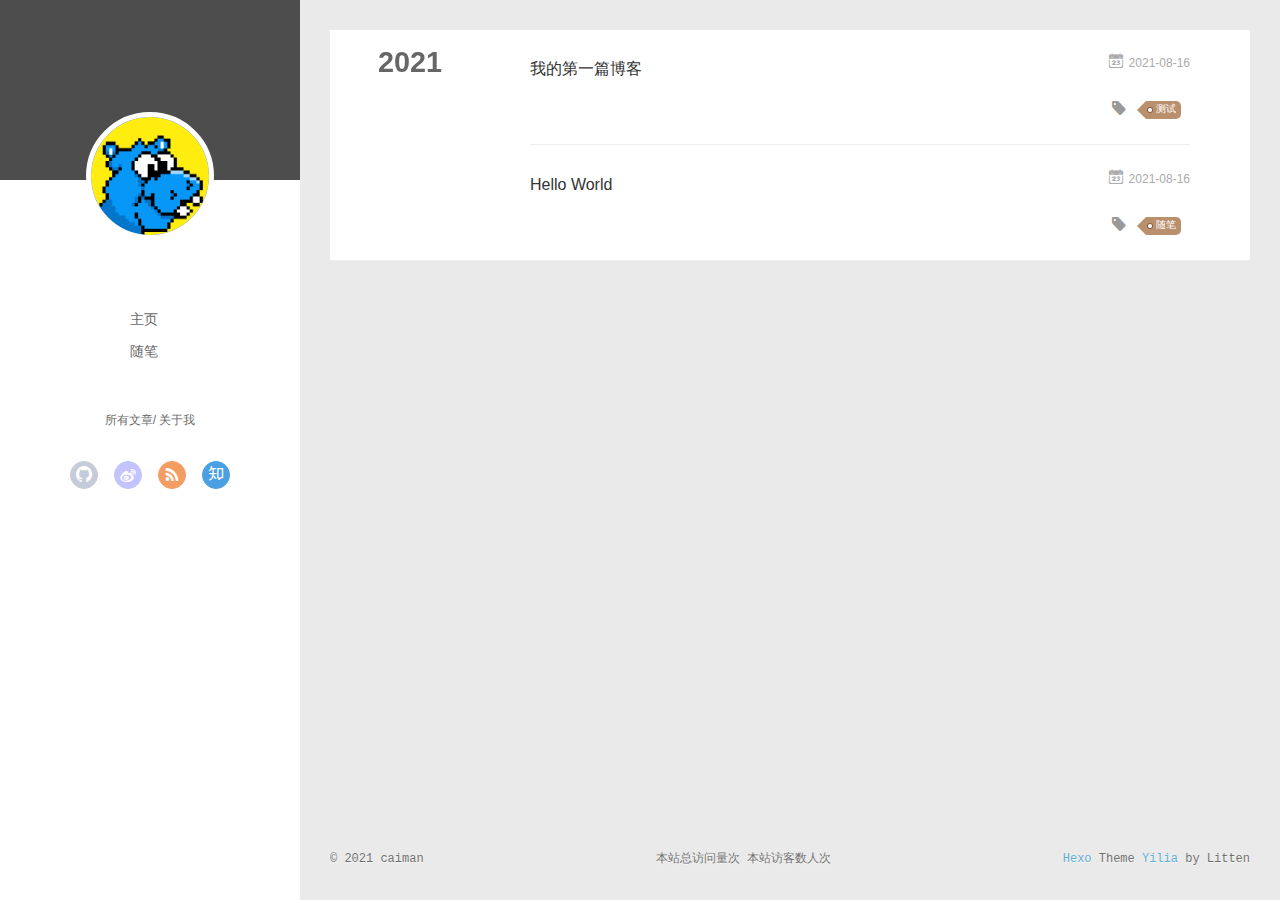
==== archives/index.html @ eb5fa80f "Site updated: 2021-08-16 20:22:32" ====
<!DOCTYPE html>
<html>
<head>
  <meta charset="utf-8">
  
  <meta name="renderer" content="webkit">
  <meta http-equiv="X-UA-Compatible" content="IE=edge" >
  <link rel="dns-prefetch" href="https://caiman999.github.io">
  <title>Archives | caiman&#39;blog</title>
  <meta name="viewport" content="width=device-width, initial-scale=1, maximum-scale=1">
  <meta property="og:type" content="website">
<meta property="og:title" content="caiman&#39;blog">
<meta property="og:url" content="https://caiman999.github.io/archives/index.html">
<meta property="og:site_name" content="caiman&#39;blog">
<meta property="og:locale" content="en_US">
<meta property="article:author" content="caiman">
<meta name="twitter:card" content="summary">
  
    <link rel="alternative" href="/atom.xml" title="caiman&#39;blog" type="application/atom+xml">
  
  
    <link rel="icon" href="/assets/img/touxiang.jpg">
  
  <link rel="stylesheet" type="text/css" href="/./main.0cf68a.css">
  <style type="text/css">
  
    #container.show {
      background: linear-gradient(200deg,#a0cfe4,#e8c37e);
    }
  </style>
  

  

<meta name="generator" content="Hexo 5.4.0"></head>

<body>
  <div id="container" q-class="show:isCtnShow">
    <canvas id="anm-canvas" class="anm-canvas"></canvas>
    <div class="left-col" q-class="show:isShow">
      
<div class="overlay" style="background: #4d4d4d"></div>
<div class="intrude-less">
	<header id="header" class="inner">
		<a href="/" class="profilepic">
			<img src="/assets/img/touxiang.jpg" class="js-avatar">
		</a>
		<hgroup>
		  <h1 class="header-author"><a href="/"></a></h1>
		</hgroup>
		

		<nav class="header-menu">
			<ul>
			
				<li><a href="/">主页</a></li>
	        
				<li><a href="/tags/%E9%9A%8F%E7%AC%94/">随笔</a></li>
	        
			</ul>
		</nav>
		<nav class="header-smart-menu">
    		
    			
    			<a q-on="click: openSlider(e, 'innerArchive')" href="javascript:void(0)">所有文章</a>
    			
            
    			
            
    			
    			<a q-on="click: openSlider(e, 'aboutme')" href="javascript:void(0)">关于我</a>
    			
            
		</nav>
		<nav class="header-nav">
			<div class="social">
				
					<a class="github" target="_blank" href="#" title="github"><i class="icon-github"></i></a>
		        
					<a class="weibo" target="_blank" href="#" title="weibo"><i class="icon-weibo"></i></a>
		        
					<a class="rss" target="_blank" href="#" title="rss"><i class="icon-rss"></i></a>
		        
					<a class="zhihu" target="_blank" href="#" title="zhihu"><i class="icon-zhihu"></i></a>
		        
			</div>
		</nav>
	</header>		
</div>

    </div>
    <div class="mid-col" q-class="show:isShow,hide:isShow|isFalse">
      
<nav id="mobile-nav">
  	<div class="overlay js-overlay" style="background: #4d4d4d"></div>
	<div class="btnctn js-mobile-btnctn">
  		<div class="slider-trigger list" q-on="click: openSlider(e)"><i class="icon icon-sort"></i></div>
	</div>
	<div class="intrude-less">
		<header id="header" class="inner">
			<div class="profilepic">
				<img src="/assets/img/touxiang.jpg" class="js-avatar">
			</div>
			<hgroup>
			  <h1 class="header-author js-header-author"></h1>
			</hgroup>
			
			
			
				
			
				
			
			
			
			<nav class="header-nav">
				<div class="social">
					
						<a class="github" target="_blank" href="#" title="github"><i class="icon-github"></i></a>
			        
						<a class="weibo" target="_blank" href="#" title="weibo"><i class="icon-weibo"></i></a>
			        
						<a class="rss" target="_blank" href="#" title="rss"><i class="icon-rss"></i></a>
			        
						<a class="zhihu" target="_blank" href="#" title="zhihu"><i class="icon-zhihu"></i></a>
			        
				</div>
			</nav>

			<nav class="header-menu js-header-menu">
				<ul style="width: 50%">
				
				
					<li style="width: 50%"><a href="/">主页</a></li>
		        
					<li style="width: 50%"><a href="/tags/%E9%9A%8F%E7%AC%94/">随笔</a></li>
		        
				</ul>
			</nav>
		</header>				
	</div>
	<div class="mobile-mask" style="display:none" q-show="isShow"></div>
</nav>

      <div id="wrapper" class="body-wrap">
        <div class="menu-l">
          <div class="canvas-wrap">
            <canvas data-colors="#eaeaea" data-sectionHeight="100" data-contentId="js-content" id="myCanvas1" class="anm-canvas"></canvas>
          </div>
          <div id="js-content" class="content-ll">
            
  
  
    
    
      
      
      <section class="archives-wrap">
        <div class="archive-year-wrap">
          <a href="/archives/2021" class="archive-year">2021</a>
        </div>
        <div class="archives">
    
    <article class="archive-article archive-type-post">
  <div class="archive-article-inner">
    <header class="archive-article-header">
      	<div class="article-meta">
	      	<a href="/2021/08/16/%E6%88%91%E7%9A%84%E7%AC%AC%E4%B8%80%E7%AF%87%E5%8D%9A%E5%AE%A2/" class="archive-article-date">
  	<time datetime="2021-08-16T10:37:25.000Z" itemprop="datePublished"><i class="icon-calendar icon"></i>2021-08-16</time>
</a>
        </div>
    	 
  
    <h1 itemprop="name">
      <a class="archive-article-title" href="/2021/08/16/%E6%88%91%E7%9A%84%E7%AC%AC%E4%B8%80%E7%AF%87%E5%8D%9A%E5%AE%A2/">我的第一篇博客</a>
    </h1>
  

        <div class="article-info info-on-right">
          
	<div class="article-tag tagcloud">
		<i class="icon-price-tags icon"></i>
		<ul class="article-tag-list">
			 
        		<li class="article-tag-list-item">
        			<a href="javascript:void(0)" class="js-tag article-tag-list-link color3">测试</a>
        		</li>
      		
		</ul>
	</div>

          

        </div>
        <div class="clearfix"></div>
    </header>
  </div>
</article>
  
    
    
    <article class="archive-article archive-type-post">
  <div class="archive-article-inner">
    <header class="archive-article-header">
      	<div class="article-meta">
	      	<a href="/2021/08/16/hello-world/" class="archive-article-date">
  	<time datetime="2021-08-16T01:48:40.157Z" itemprop="datePublished"><i class="icon-calendar icon"></i>2021-08-16</time>
</a>
        </div>
    	 
  
    <h1 itemprop="name">
      <a class="archive-article-title" href="/2021/08/16/hello-world/">Hello World</a>
    </h1>
  

        <div class="article-info info-on-right">
          
	<div class="article-tag tagcloud">
		<i class="icon-price-tags icon"></i>
		<ul class="article-tag-list">
			 
        		<li class="article-tag-list-item">
        			<a href="javascript:void(0)" class="js-tag article-tag-list-link color3">随笔</a>
        		</li>
      		
		</ul>
	</div>

          

        </div>
        <div class="clearfix"></div>
    </header>
  </div>
</article>
  
  
    </div></section>
  

    


          </div>
        </div>
      </div>
      <footer id="footer">
  <div class="outer">
    <div id="footer-info">
    	<div class="footer-left">

			&copy; 2021 caiman
    	</div>
      	<div class="footer-right">
      		<a href="http://hexo.io/" target="_blank">Hexo</a>  Theme <a href="https://github.com/litten/hexo-theme-yilia" target="_blank">Yilia</a> by Litten
      	</div>
    </div>

<span id="busuanzi_container_site_pv">    本站总访问量<span id="busuanzi_value_site_pv"></span>次</span>

<span id="busuanzi_container_site_uv">  本站访客数<span id="busuanzi_value_site_uv"></span>人次</span>
  </div>
  
</footer>
    </div>
    <script>
	var yiliaConfig = {
		mathjax: false,
		isHome: false,
		isPost: false,
		isArchive: true,
		isTag: false,
		isCategory: false,
		open_in_new: false,
		toc_hide_index: true,
		root: "/",
		innerArchive: true,
		showTags: false
	}
</script>

<script>!function(t){function n(e){if(r[e])return r[e].exports;var i=r[e]={exports:{},id:e,loaded:!1};return t[e].call(i.exports,i,i.exports,n),i.loaded=!0,i.exports}var r={};n.m=t,n.c=r,n.p="./",n(0)}([function(t,n,r){r(195),t.exports=r(191)},function(t,n,r){var e=r(3),i=r(52),o=r(27),u=r(28),c=r(53),f="prototype",a=function(t,n,r){var s,l,h,v,p=t&a.F,d=t&a.G,y=t&a.S,g=t&a.P,b=t&a.B,m=d?e:y?e[n]||(e[n]={}):(e[n]||{})[f],x=d?i:i[n]||(i[n]={}),w=x[f]||(x[f]={});d&&(r=n);for(s in r)l=!p&&m&&void 0!==m[s],h=(l?m:r)[s],v=b&&l?c(h,e):g&&"function"==typeof h?c(Function.call,h):h,m&&u(m,s,h,t&a.U),x[s]!=h&&o(x,s,v),g&&w[s]!=h&&(w[s]=h)};e.core=i,a.F=1,a.G=2,a.S=4,a.P=8,a.B=16,a.W=32,a.U=64,a.R=128,t.exports=a},function(t,n,r){var e=r(6);t.exports=function(t){if(!e(t))throw TypeError(t+" is not an object!");return t}},function(t,n){var r=t.exports="undefined"!=typeof window&&window.Math==Math?window:"undefined"!=typeof self&&self.Math==Math?self:Function("return this")();"number"==typeof __g&&(__g=r)},function(t,n){t.exports=function(t){try{return!!t()}catch(t){return!0}}},function(t,n){var r=t.exports="undefined"!=typeof window&&window.Math==Math?window:"undefined"!=typeof self&&self.Math==Math?self:Function("return this")();"number"==typeof __g&&(__g=r)},function(t,n){t.exports=function(t){return"object"==typeof t?null!==t:"function"==typeof t}},function(t,n,r){var e=r(126)("wks"),i=r(76),o=r(3).Symbol,u="function"==typeof o;(t.exports=function(t){return e[t]||(e[t]=u&&o[t]||(u?o:i)("Symbol."+t))}).store=e},function(t,n){var r={}.hasOwnProperty;t.exports=function(t,n){return r.call(t,n)}},function(t,n,r){var e=r(94),i=r(33);t.exports=function(t){return e(i(t))}},function(t,n,r){t.exports=!r(4)(function(){return 7!=Object.defineProperty({},"a",{get:function(){return 7}}).a})},function(t,n,r){var e=r(2),i=r(167),o=r(50),u=Object.defineProperty;n.f=r(10)?Object.defineProperty:function(t,n,r){if(e(t),n=o(n,!0),e(r),i)try{return u(t,n,r)}catch(t){}if("get"in r||"set"in r)throw TypeError("Accessors not supported!");return"value"in r&&(t[n]=r.value),t}},function(t,n,r){t.exports=!r(18)(function(){return 7!=Object.defineProperty({},"a",{get:function(){return 7}}).a})},function(t,n,r){var e=r(14),i=r(22);t.exports=r(12)?function(t,n,r){return e.f(t,n,i(1,r))}:function(t,n,r){return t[n]=r,t}},function(t,n,r){var e=r(20),i=r(58),o=r(42),u=Object.defineProperty;n.f=r(12)?Object.defineProperty:function(t,n,r){if(e(t),n=o(n,!0),e(r),i)try{return u(t,n,r)}catch(t){}if("get"in r||"set"in r)throw TypeError("Accessors not supported!");return"value"in r&&(t[n]=r.value),t}},function(t,n,r){var e=r(40)("wks"),i=r(23),o=r(5).Symbol,u="function"==typeof o;(t.exports=function(t){return e[t]||(e[t]=u&&o[t]||(u?o:i)("Symbol."+t))}).store=e},function(t,n,r){var e=r(67),i=Math.min;t.exports=function(t){return t>0?i(e(t),9007199254740991):0}},function(t,n,r){var e=r(46);t.exports=function(t){return Object(e(t))}},function(t,n){t.exports=function(t){try{return!!t()}catch(t){return!0}}},function(t,n,r){var e=r(63),i=r(34);t.exports=Object.keys||function(t){return e(t,i)}},function(t,n,r){var e=r(21);t.exports=function(t){if(!e(t))throw TypeError(t+" is not an object!");return t}},function(t,n){t.exports=function(t){return"object"==typeof t?null!==t:"function"==typeof t}},function(t,n){t.exports=function(t,n){return{enumerable:!(1&t),configurable:!(2&t),writable:!(4&t),value:n}}},function(t,n){var r=0,e=Math.random();t.exports=function(t){return"Symbol(".concat(void 0===t?"":t,")_",(++r+e).toString(36))}},function(t,n){var r={}.hasOwnProperty;t.exports=function(t,n){return r.call(t,n)}},function(t,n){var r=t.exports={version:"2.4.0"};"number"==typeof __e&&(__e=r)},function(t,n){t.exports=function(t){if("function"!=typeof t)throw TypeError(t+" is not a function!");return t}},function(t,n,r){var e=r(11),i=r(66);t.exports=r(10)?function(t,n,r){return e.f(t,n,i(1,r))}:function(t,n,r){return t[n]=r,t}},function(t,n,r){var e=r(3),i=r(27),o=r(24),u=r(76)("src"),c="toString",f=Function[c],a=(""+f).split(c);r(52).inspectSource=function(t){return f.call(t)},(t.exports=function(t,n,r,c){var f="function"==typeof r;f&&(o(r,"name")||i(r,"name",n)),t[n]!==r&&(f&&(o(r,u)||i(r,u,t[n]?""+t[n]:a.join(String(n)))),t===e?t[n]=r:c?t[n]?t[n]=r:i(t,n,r):(delete t[n],i(t,n,r)))})(Function.prototype,c,function(){return"function"==typeof this&&this[u]||f.call(this)})},function(t,n,r){var e=r(1),i=r(4),o=r(46),u=function(t,n,r,e){var i=String(o(t)),u="<"+n;return""!==r&&(u+=" "+r+'="'+String(e).replace(/"/g,"&quot;")+'"'),u+">"+i+"</"+n+">"};t.exports=function(t,n){var r={};r[t]=n(u),e(e.P+e.F*i(function(){var n=""[t]('"');return n!==n.toLowerCase()||n.split('"').length>3}),"String",r)}},function(t,n,r){var e=r(115),i=r(46);t.exports=function(t){return e(i(t))}},function(t,n,r){var e=r(116),i=r(66),o=r(30),u=r(50),c=r(24),f=r(167),a=Object.getOwnPropertyDescriptor;n.f=r(10)?a:function(t,n){if(t=o(t),n=u(n,!0),f)try{return a(t,n)}catch(t){}if(c(t,n))return i(!e.f.call(t,n),t[n])}},function(t,n,r){var e=r(24),i=r(17),o=r(145)("IE_PROTO"),u=Object.prototype;t.exports=Object.getPrototypeOf||function(t){return t=i(t),e(t,o)?t[o]:"function"==typeof t.constructor&&t instanceof t.constructor?t.constructor.prototype:t instanceof Object?u:null}},function(t,n){t.exports=function(t){if(void 0==t)throw TypeError("Can't call method on  "+t);return t}},function(t,n){t.exports="constructor,hasOwnProperty,isPrototypeOf,propertyIsEnumerable,toLocaleString,toString,valueOf".split(",")},function(t,n){t.exports={}},function(t,n){t.exports=!0},function(t,n){n.f={}.propertyIsEnumerable},function(t,n,r){var e=r(14).f,i=r(8),o=r(15)("toStringTag");t.exports=function(t,n,r){t&&!i(t=r?t:t.prototype,o)&&e(t,o,{configurable:!0,value:n})}},function(t,n,r){var e=r(40)("keys"),i=r(23);t.exports=function(t){return e[t]||(e[t]=i(t))}},function(t,n,r){var e=r(5),i="__core-js_shared__",o=e[i]||(e[i]={});t.exports=function(t){return o[t]||(o[t]={})}},function(t,n){var r=Math.ceil,e=Math.floor;t.exports=function(t){return isNaN(t=+t)?0:(t>0?e:r)(t)}},function(t,n,r){var e=r(21);t.exports=function(t,n){if(!e(t))return t;var r,i;if(n&&"function"==typeof(r=t.toString)&&!e(i=r.call(t)))return i;if("function"==typeof(r=t.valueOf)&&!e(i=r.call(t)))return i;if(!n&&"function"==typeof(r=t.toString)&&!e(i=r.call(t)))return i;throw TypeError("Can't convert object to primitive value")}},function(t,n,r){var e=r(5),i=r(25),o=r(36),u=r(44),c=r(14).f;t.exports=function(t){var n=i.Symbol||(i.Symbol=o?{}:e.Symbol||{});"_"==t.charAt(0)||t in n||c(n,t,{value:u.f(t)})}},function(t,n,r){n.f=r(15)},function(t,n){var r={}.toString;t.exports=function(t){return r.call(t).slice(8,-1)}},function(t,n){t.exports=function(t){if(void 0==t)throw TypeError("Can't call method on  "+t);return t}},function(t,n,r){var e=r(4);t.exports=function(t,n){return!!t&&e(function(){n?t.call(null,function(){},1):t.call(null)})}},function(t,n,r){var e=r(53),i=r(115),o=r(17),u=r(16),c=r(203);t.exports=function(t,n){var r=1==t,f=2==t,a=3==t,s=4==t,l=6==t,h=5==t||l,v=n||c;return function(n,c,p){for(var d,y,g=o(n),b=i(g),m=e(c,p,3),x=u(b.length),w=0,S=r?v(n,x):f?v(n,0):void 0;x>w;w++)if((h||w in b)&&(d=b[w],y=m(d,w,g),t))if(r)S[w]=y;else if(y)switch(t){case 3:return!0;case 5:return d;case 6:return w;case 2:S.push(d)}else if(s)return!1;return l?-1:a||s?s:S}}},function(t,n,r){var e=r(1),i=r(52),o=r(4);t.exports=function(t,n){var r=(i.Object||{})[t]||Object[t],u={};u[t]=n(r),e(e.S+e.F*o(function(){r(1)}),"Object",u)}},function(t,n,r){var e=r(6);t.exports=function(t,n){if(!e(t))return t;var r,i;if(n&&"function"==typeof(r=t.toString)&&!e(i=r.call(t)))return i;if("function"==typeof(r=t.valueOf)&&!e(i=r.call(t)))return i;if(!n&&"function"==typeof(r=t.toString)&&!e(i=r.call(t)))return i;throw TypeError("Can't convert object to primitive value")}},function(t,n,r){var e=r(5),i=r(25),o=r(91),u=r(13),c="prototype",f=function(t,n,r){var a,s,l,h=t&f.F,v=t&f.G,p=t&f.S,d=t&f.P,y=t&f.B,g=t&f.W,b=v?i:i[n]||(i[n]={}),m=b[c],x=v?e:p?e[n]:(e[n]||{})[c];v&&(r=n);for(a in r)(s=!h&&x&&void 0!==x[a])&&a in b||(l=s?x[a]:r[a],b[a]=v&&"function"!=typeof x[a]?r[a]:y&&s?o(l,e):g&&x[a]==l?function(t){var n=function(n,r,e){if(this instanceof t){switch(arguments.length){case 0:return new t;case 1:return new t(n);case 2:return new t(n,r)}return new t(n,r,e)}return t.apply(this,arguments)};return n[c]=t[c],n}(l):d&&"function"==typeof l?o(Function.call,l):l,d&&((b.virtual||(b.virtual={}))[a]=l,t&f.R&&m&&!m[a]&&u(m,a,l)))};f.F=1,f.G=2,f.S=4,f.P=8,f.B=16,f.W=32,f.U=64,f.R=128,t.exports=f},function(t,n){var r=t.exports={version:"2.4.0"};"number"==typeof __e&&(__e=r)},function(t,n,r){var e=r(26);t.exports=function(t,n,r){if(e(t),void 0===n)return t;switch(r){case 1:return function(r){return t.call(n,r)};case 2:return function(r,e){return t.call(n,r,e)};case 3:return function(r,e,i){return t.call(n,r,e,i)}}return function(){return t.apply(n,arguments)}}},function(t,n,r){var e=r(183),i=r(1),o=r(126)("metadata"),u=o.store||(o.store=new(r(186))),c=function(t,n,r){var i=u.get(t);if(!i){if(!r)return;u.set(t,i=new e)}var o=i.get(n);if(!o){if(!r)return;i.set(n,o=new e)}return o},f=function(t,n,r){var e=c(n,r,!1);return void 0!==e&&e.has(t)},a=function(t,n,r){var e=c(n,r,!1);return void 0===e?void 0:e.get(t)},s=function(t,n,r,e){c(r,e,!0).set(t,n)},l=function(t,n){var r=c(t,n,!1),e=[];return r&&r.forEach(function(t,n){e.push(n)}),e},h=function(t){return void 0===t||"symbol"==typeof t?t:String(t)},v=function(t){i(i.S,"Reflect",t)};t.exports={store:u,map:c,has:f,get:a,set:s,keys:l,key:h,exp:v}},function(t,n,r){"use strict";if(r(10)){var e=r(69),i=r(3),o=r(4),u=r(1),c=r(127),f=r(152),a=r(53),s=r(68),l=r(66),h=r(27),v=r(73),p=r(67),d=r(16),y=r(75),g=r(50),b=r(24),m=r(180),x=r(114),w=r(6),S=r(17),_=r(137),O=r(70),E=r(32),P=r(71).f,j=r(154),F=r(76),M=r(7),A=r(48),N=r(117),T=r(146),I=r(155),k=r(80),L=r(123),R=r(74),C=r(130),D=r(160),U=r(11),W=r(31),G=U.f,B=W.f,V=i.RangeError,z=i.TypeError,q=i.Uint8Array,K="ArrayBuffer",J="Shared"+K,Y="BYTES_PER_ELEMENT",H="prototype",$=Array[H],X=f.ArrayBuffer,Q=f.DataView,Z=A(0),tt=A(2),nt=A(3),rt=A(4),et=A(5),it=A(6),ot=N(!0),ut=N(!1),ct=I.values,ft=I.keys,at=I.entries,st=$.lastIndexOf,lt=$.reduce,ht=$.reduceRight,vt=$.join,pt=$.sort,dt=$.slice,yt=$.toString,gt=$.toLocaleString,bt=M("iterator"),mt=M("toStringTag"),xt=F("typed_constructor"),wt=F("def_constructor"),St=c.CONSTR,_t=c.TYPED,Ot=c.VIEW,Et="Wrong length!",Pt=A(1,function(t,n){return Tt(T(t,t[wt]),n)}),jt=o(function(){return 1===new q(new Uint16Array([1]).buffer)[0]}),Ft=!!q&&!!q[H].set&&o(function(){new q(1).set({})}),Mt=function(t,n){if(void 0===t)throw z(Et);var r=+t,e=d(t);if(n&&!m(r,e))throw V(Et);return e},At=function(t,n){var r=p(t);if(r<0||r%n)throw V("Wrong offset!");return r},Nt=function(t){if(w(t)&&_t in t)return t;throw z(t+" is not a typed array!")},Tt=function(t,n){if(!(w(t)&&xt in t))throw z("It is not a typed array constructor!");return new t(n)},It=function(t,n){return kt(T(t,t[wt]),n)},kt=function(t,n){for(var r=0,e=n.length,i=Tt(t,e);e>r;)i[r]=n[r++];return i},Lt=function(t,n,r){G(t,n,{get:function(){return this._d[r]}})},Rt=function(t){var n,r,e,i,o,u,c=S(t),f=arguments.length,s=f>1?arguments[1]:void 0,l=void 0!==s,h=j(c);if(void 0!=h&&!_(h)){for(u=h.call(c),e=[],n=0;!(o=u.next()).done;n++)e.push(o.value);c=e}for(l&&f>2&&(s=a(s,arguments[2],2)),n=0,r=d(c.length),i=Tt(this,r);r>n;n++)i[n]=l?s(c[n],n):c[n];return i},Ct=function(){for(var t=0,n=arguments.length,r=Tt(this,n);n>t;)r[t]=arguments[t++];return r},Dt=!!q&&o(function(){gt.call(new q(1))}),Ut=function(){return gt.apply(Dt?dt.call(Nt(this)):Nt(this),arguments)},Wt={copyWithin:function(t,n){return D.call(Nt(this),t,n,arguments.length>2?arguments[2]:void 0)},every:function(t){return rt(Nt(this),t,arguments.length>1?arguments[1]:void 0)},fill:function(t){return C.apply(Nt(this),arguments)},filter:function(t){return It(this,tt(Nt(this),t,arguments.length>1?arguments[1]:void 0))},find:function(t){return et(Nt(this),t,arguments.length>1?arguments[1]:void 0)},findIndex:function(t){return it(Nt(this),t,arguments.length>1?arguments[1]:void 0)},forEach:function(t){Z(Nt(this),t,arguments.length>1?arguments[1]:void 0)},indexOf:function(t){return ut(Nt(this),t,arguments.length>1?arguments[1]:void 0)},includes:function(t){return ot(Nt(this),t,arguments.length>1?arguments[1]:void 0)},join:function(t){return vt.apply(Nt(this),arguments)},lastIndexOf:function(t){return st.apply(Nt(this),arguments)},map:function(t){return Pt(Nt(this),t,arguments.length>1?arguments[1]:void 0)},reduce:function(t){return lt.apply(Nt(this),arguments)},reduceRight:function(t){return ht.apply(Nt(this),arguments)},reverse:function(){for(var t,n=this,r=Nt(n).length,e=Math.floor(r/2),i=0;i<e;)t=n[i],n[i++]=n[--r],n[r]=t;return n},some:function(t){return nt(Nt(this),t,arguments.length>1?arguments[1]:void 0)},sort:function(t){return pt.call(Nt(this),t)},subarray:function(t,n){var r=Nt(this),e=r.length,i=y(t,e);return new(T(r,r[wt]))(r.buffer,r.byteOffset+i*r.BYTES_PER_ELEMENT,d((void 0===n?e:y(n,e))-i))}},Gt=function(t,n){return It(this,dt.call(Nt(this),t,n))},Bt=function(t){Nt(this);var n=At(arguments[1],1),r=this.length,e=S(t),i=d(e.length),o=0;if(i+n>r)throw V(Et);for(;o<i;)this[n+o]=e[o++]},Vt={entries:function(){return at.call(Nt(this))},keys:function(){return ft.call(Nt(this))},values:function(){return ct.call(Nt(this))}},zt=function(t,n){return w(t)&&t[_t]&&"symbol"!=typeof n&&n in t&&String(+n)==String(n)},qt=function(t,n){return zt(t,n=g(n,!0))?l(2,t[n]):B(t,n)},Kt=function(t,n,r){return!(zt(t,n=g(n,!0))&&w(r)&&b(r,"value"))||b(r,"get")||b(r,"set")||r.configurable||b(r,"writable")&&!r.writable||b(r,"enumerable")&&!r.enumerable?G(t,n,r):(t[n]=r.value,t)};St||(W.f=qt,U.f=Kt),u(u.S+u.F*!St,"Object",{getOwnPropertyDescriptor:qt,defineProperty:Kt}),o(function(){yt.call({})})&&(yt=gt=function(){return vt.call(this)});var Jt=v({},Wt);v(Jt,Vt),h(Jt,bt,Vt.values),v(Jt,{slice:Gt,set:Bt,constructor:function(){},toString:yt,toLocaleString:Ut}),Lt(Jt,"buffer","b"),Lt(Jt,"byteOffset","o"),Lt(Jt,"byteLength","l"),Lt(Jt,"length","e"),G(Jt,mt,{get:function(){return this[_t]}}),t.exports=function(t,n,r,f){f=!!f;var a=t+(f?"Clamped":"")+"Array",l="Uint8Array"!=a,v="get"+t,p="set"+t,y=i[a],g=y||{},b=y&&E(y),m=!y||!c.ABV,S={},_=y&&y[H],j=function(t,r){var e=t._d;return e.v[v](r*n+e.o,jt)},F=function(t,r,e){var i=t._d;f&&(e=(e=Math.round(e))<0?0:e>255?255:255&e),i.v[p](r*n+i.o,e,jt)},M=function(t,n){G(t,n,{get:function(){return j(this,n)},set:function(t){return F(this,n,t)},enumerable:!0})};m?(y=r(function(t,r,e,i){s(t,y,a,"_d");var o,u,c,f,l=0,v=0;if(w(r)){if(!(r instanceof X||(f=x(r))==K||f==J))return _t in r?kt(y,r):Rt.call(y,r);o=r,v=At(e,n);var p=r.byteLength;if(void 0===i){if(p%n)throw V(Et);if((u=p-v)<0)throw V(Et)}else if((u=d(i)*n)+v>p)throw V(Et);c=u/n}else c=Mt(r,!0),u=c*n,o=new X(u);for(h(t,"_d",{b:o,o:v,l:u,e:c,v:new Q(o)});l<c;)M(t,l++)}),_=y[H]=O(Jt),h(_,"constructor",y)):L(function(t){new y(null),new y(t)},!0)||(y=r(function(t,r,e,i){s(t,y,a);var o;return w(r)?r instanceof X||(o=x(r))==K||o==J?void 0!==i?new g(r,At(e,n),i):void 0!==e?new g(r,At(e,n)):new g(r):_t in r?kt(y,r):Rt.call(y,r):new g(Mt(r,l))}),Z(b!==Function.prototype?P(g).concat(P(b)):P(g),function(t){t in y||h(y,t,g[t])}),y[H]=_,e||(_.constructor=y));var A=_[bt],N=!!A&&("values"==A.name||void 0==A.name),T=Vt.values;h(y,xt,!0),h(_,_t,a),h(_,Ot,!0),h(_,wt,y),(f?new y(1)[mt]==a:mt in _)||G(_,mt,{get:function(){return a}}),S[a]=y,u(u.G+u.W+u.F*(y!=g),S),u(u.S,a,{BYTES_PER_ELEMENT:n,from:Rt,of:Ct}),Y in _||h(_,Y,n),u(u.P,a,Wt),R(a),u(u.P+u.F*Ft,a,{set:Bt}),u(u.P+u.F*!N,a,Vt),u(u.P+u.F*(_.toString!=yt),a,{toString:yt}),u(u.P+u.F*o(function(){new y(1).slice()}),a,{slice:Gt}),u(u.P+u.F*(o(function(){return[1,2].toLocaleString()!=new y([1,2]).toLocaleString()})||!o(function(){_.toLocaleString.call([1,2])})),a,{toLocaleString:Ut}),k[a]=N?A:T,e||N||h(_,bt,T)}}else t.exports=function(){}},function(t,n){var r={}.toString;t.exports=function(t){return r.call(t).slice(8,-1)}},function(t,n,r){var e=r(21),i=r(5).document,o=e(i)&&e(i.createElement);t.exports=function(t){return o?i.createElement(t):{}}},function(t,n,r){t.exports=!r(12)&&!r(18)(function(){return 7!=Object.defineProperty(r(57)("div"),"a",{get:function(){return 7}}).a})},function(t,n,r){"use strict";var e=r(36),i=r(51),o=r(64),u=r(13),c=r(8),f=r(35),a=r(96),s=r(38),l=r(103),h=r(15)("iterator"),v=!([].keys&&"next"in[].keys()),p="keys",d="values",y=function(){return this};t.exports=function(t,n,r,g,b,m,x){a(r,n,g);var w,S,_,O=function(t){if(!v&&t in F)return F[t];switch(t){case p:case d:return function(){return new r(this,t)}}return function(){return new r(this,t)}},E=n+" Iterator",P=b==d,j=!1,F=t.prototype,M=F[h]||F["@@iterator"]||b&&F[b],A=M||O(b),N=b?P?O("entries"):A:void 0,T="Array"==n?F.entries||M:M;if(T&&(_=l(T.call(new t)))!==Object.prototype&&(s(_,E,!0),e||c(_,h)||u(_,h,y)),P&&M&&M.name!==d&&(j=!0,A=function(){return M.call(this)}),e&&!x||!v&&!j&&F[h]||u(F,h,A),f[n]=A,f[E]=y,b)if(w={values:P?A:O(d),keys:m?A:O(p),entries:N},x)for(S in w)S in F||o(F,S,w[S]);else i(i.P+i.F*(v||j),n,w);return w}},function(t,n,r){var e=r(20),i=r(100),o=r(34),u=r(39)("IE_PROTO"),c=function(){},f="prototype",a=function(){var t,n=r(57)("iframe"),e=o.length;for(n.style.display="none",r(93).appendChild(n),n.src="javascript:",t=n.contentWindow.document,t.open(),t.write("<script>document.F=Object<\/script>"),t.close(),a=t.F;e--;)delete a[f][o[e]];return a()};t.exports=Object.create||function(t,n){var r;return null!==t?(c[f]=e(t),r=new c,c[f]=null,r[u]=t):r=a(),void 0===n?r:i(r,n)}},function(t,n,r){var e=r(63),i=r(34).concat("length","prototype");n.f=Object.getOwnPropertyNames||function(t){return e(t,i)}},function(t,n){n.f=Object.getOwnPropertySymbols},function(t,n,r){var e=r(8),i=r(9),o=r(90)(!1),u=r(39)("IE_PROTO");t.exports=function(t,n){var r,c=i(t),f=0,a=[];for(r in c)r!=u&&e(c,r)&&a.push(r);for(;n.length>f;)e(c,r=n[f++])&&(~o(a,r)||a.push(r));return a}},function(t,n,r){t.exports=r(13)},function(t,n,r){var e=r(76)("meta"),i=r(6),o=r(24),u=r(11).f,c=0,f=Object.isExtensible||function(){return!0},a=!r(4)(function(){return f(Object.preventExtensions({}))}),s=function(t){u(t,e,{value:{i:"O"+ ++c,w:{}}})},l=function(t,n){if(!i(t))return"symbol"==typeof t?t:("string"==typeof t?"S":"P")+t;if(!o(t,e)){if(!f(t))return"F";if(!n)return"E";s(t)}return t[e].i},h=function(t,n){if(!o(t,e)){if(!f(t))return!0;if(!n)return!1;s(t)}return t[e].w},v=function(t){return a&&p.NEED&&f(t)&&!o(t,e)&&s(t),t},p=t.exports={KEY:e,NEED:!1,fastKey:l,getWeak:h,onFreeze:v}},function(t,n){t.exports=function(t,n){return{enumerable:!(1&t),configurable:!(2&t),writable:!(4&t),value:n}}},function(t,n){var r=Math.ceil,e=Math.floor;t.exports=function(t){return isNaN(t=+t)?0:(t>0?e:r)(t)}},function(t,n){t.exports=function(t,n,r,e){if(!(t instanceof n)||void 0!==e&&e in t)throw TypeError(r+": incorrect invocation!");return t}},function(t,n){t.exports=!1},function(t,n,r){var e=r(2),i=r(173),o=r(133),u=r(145)("IE_PROTO"),c=function(){},f="prototype",a=function(){var t,n=r(132)("iframe"),e=o.length;for(n.style.display="none",r(135).appendChild(n),n.src="javascript:",t=n.contentWindow.document,t.open(),t.write("<script>document.F=Object<\/script>"),t.close(),a=t.F;e--;)delete a[f][o[e]];return a()};t.exports=Object.create||function(t,n){var r;return null!==t?(c[f]=e(t),r=new c,c[f]=null,r[u]=t):r=a(),void 0===n?r:i(r,n)}},function(t,n,r){var e=r(175),i=r(133).concat("length","prototype");n.f=Object.getOwnPropertyNames||function(t){return e(t,i)}},function(t,n,r){var e=r(175),i=r(133);t.exports=Object.keys||function(t){return e(t,i)}},function(t,n,r){var e=r(28);t.exports=function(t,n,r){for(var i in n)e(t,i,n[i],r);return t}},function(t,n,r){"use strict";var e=r(3),i=r(11),o=r(10),u=r(7)("species");t.exports=function(t){var n=e[t];o&&n&&!n[u]&&i.f(n,u,{configurable:!0,get:function(){return this}})}},function(t,n,r){var e=r(67),i=Math.max,o=Math.min;t.exports=function(t,n){return t=e(t),t<0?i(t+n,0):o(t,n)}},function(t,n){var r=0,e=Math.random();t.exports=function(t){return"Symbol(".concat(void 0===t?"":t,")_",(++r+e).toString(36))}},function(t,n,r){var e=r(33);t.exports=function(t){return Object(e(t))}},function(t,n,r){var e=r(7)("unscopables"),i=Array.prototype;void 0==i[e]&&r(27)(i,e,{}),t.exports=function(t){i[e][t]=!0}},function(t,n,r){var e=r(53),i=r(169),o=r(137),u=r(2),c=r(16),f=r(154),a={},s={},n=t.exports=function(t,n,r,l,h){var v,p,d,y,g=h?function(){return t}:f(t),b=e(r,l,n?2:1),m=0;if("function"!=typeof g)throw TypeError(t+" is not iterable!");if(o(g)){for(v=c(t.length);v>m;m++)if((y=n?b(u(p=t[m])[0],p[1]):b(t[m]))===a||y===s)return y}else for(d=g.call(t);!(p=d.next()).done;)if((y=i(d,b,p.value,n))===a||y===s)return y};n.BREAK=a,n.RETURN=s},function(t,n){t.exports={}},function(t,n,r){var e=r(11).f,i=r(24),o=r(7)("toStringTag");t.exports=function(t,n,r){t&&!i(t=r?t:t.prototype,o)&&e(t,o,{configurable:!0,value:n})}},function(t,n,r){var e=r(1),i=r(46),o=r(4),u=r(150),c="["+u+"]",f="​",a=RegExp("^"+c+c+"*"),s=RegExp(c+c+"*$"),l=function(t,n,r){var i={},c=o(function(){return!!u[t]()||f[t]()!=f}),a=i[t]=c?n(h):u[t];r&&(i[r]=a),e(e.P+e.F*c,"String",i)},h=l.trim=function(t,n){return t=String(i(t)),1&n&&(t=t.replace(a,"")),2&n&&(t=t.replace(s,"")),t};t.exports=l},function(t,n,r){t.exports={default:r(86),__esModule:!0}},function(t,n,r){t.exports={default:r(87),__esModule:!0}},function(t,n,r){"use strict";function e(t){return t&&t.__esModule?t:{default:t}}n.__esModule=!0;var i=r(84),o=e(i),u=r(83),c=e(u),f="function"==typeof c.default&&"symbol"==typeof o.default?function(t){return typeof t}:function(t){return t&&"function"==typeof c.default&&t.constructor===c.default&&t!==c.default.prototype?"symbol":typeof t};n.default="function"==typeof c.default&&"symbol"===f(o.default)?function(t){return void 0===t?"undefined":f(t)}:function(t){return t&&"function"==typeof c.default&&t.constructor===c.default&&t!==c.default.prototype?"symbol":void 0===t?"undefined":f(t)}},function(t,n,r){r(110),r(108),r(111),r(112),t.exports=r(25).Symbol},function(t,n,r){r(109),r(113),t.exports=r(44).f("iterator")},function(t,n){t.exports=function(t){if("function"!=typeof t)throw TypeError(t+" is not a function!");return t}},function(t,n){t.exports=function(){}},function(t,n,r){var e=r(9),i=r(106),o=r(105);t.exports=function(t){return function(n,r,u){var c,f=e(n),a=i(f.length),s=o(u,a);if(t&&r!=r){for(;a>s;)if((c=f[s++])!=c)return!0}else for(;a>s;s++)if((t||s in f)&&f[s]===r)return t||s||0;return!t&&-1}}},function(t,n,r){var e=r(88);t.exports=function(t,n,r){if(e(t),void 0===n)return t;switch(r){case 1:return function(r){return t.call(n,r)};case 2:return function(r,e){return t.call(n,r,e)};case 3:return function(r,e,i){return t.call(n,r,e,i)}}return function(){return t.apply(n,arguments)}}},function(t,n,r){var e=r(19),i=r(62),o=r(37);t.exports=function(t){var n=e(t),r=i.f;if(r)for(var u,c=r(t),f=o.f,a=0;c.length>a;)f.call(t,u=c[a++])&&n.push(u);return n}},function(t,n,r){t.exports=r(5).document&&document.documentElement},function(t,n,r){var e=r(56);t.exports=Object("z").propertyIsEnumerable(0)?Object:function(t){return"String"==e(t)?t.split(""):Object(t)}},function(t,n,r){var e=r(56);t.exports=Array.isArray||function(t){return"Array"==e(t)}},function(t,n,r){"use strict";var e=r(60),i=r(22),o=r(38),u={};r(13)(u,r(15)("iterator"),function(){return this}),t.exports=function(t,n,r){t.prototype=e(u,{next:i(1,r)}),o(t,n+" Iterator")}},function(t,n){t.exports=function(t,n){return{value:n,done:!!t}}},function(t,n,r){var e=r(19),i=r(9);t.exports=function(t,n){for(var r,o=i(t),u=e(o),c=u.length,f=0;c>f;)if(o[r=u[f++]]===n)return r}},function(t,n,r){var e=r(23)("meta"),i=r(21),o=r(8),u=r(14).f,c=0,f=Object.isExtensible||function(){return!0},a=!r(18)(function(){return f(Object.preventExtensions({}))}),s=function(t){u(t,e,{value:{i:"O"+ ++c,w:{}}})},l=function(t,n){if(!i(t))return"symbol"==typeof t?t:("string"==typeof t?"S":"P")+t;if(!o(t,e)){if(!f(t))return"F";if(!n)return"E";s(t)}return t[e].i},h=function(t,n){if(!o(t,e)){if(!f(t))return!0;if(!n)return!1;s(t)}return t[e].w},v=function(t){return a&&p.NEED&&f(t)&&!o(t,e)&&s(t),t},p=t.exports={KEY:e,NEED:!1,fastKey:l,getWeak:h,onFreeze:v}},function(t,n,r){var e=r(14),i=r(20),o=r(19);t.exports=r(12)?Object.defineProperties:function(t,n){i(t);for(var r,u=o(n),c=u.length,f=0;c>f;)e.f(t,r=u[f++],n[r]);return t}},function(t,n,r){var e=r(37),i=r(22),o=r(9),u=r(42),c=r(8),f=r(58),a=Object.getOwnPropertyDescriptor;n.f=r(12)?a:function(t,n){if(t=o(t),n=u(n,!0),f)try{return a(t,n)}catch(t){}if(c(t,n))return i(!e.f.call(t,n),t[n])}},function(t,n,r){var e=r(9),i=r(61).f,o={}.toString,u="object"==typeof window&&window&&Object.getOwnPropertyNames?Object.getOwnPropertyNames(window):[],c=function(t){try{return i(t)}catch(t){return u.slice()}};t.exports.f=function(t){return u&&"[object Window]"==o.call(t)?c(t):i(e(t))}},function(t,n,r){var e=r(8),i=r(77),o=r(39)("IE_PROTO"),u=Object.prototype;t.exports=Object.getPrototypeOf||function(t){return t=i(t),e(t,o)?t[o]:"function"==typeof t.constructor&&t instanceof t.constructor?t.constructor.prototype:t instanceof Object?u:null}},function(t,n,r){var e=r(41),i=r(33);t.exports=function(t){return function(n,r){var o,u,c=String(i(n)),f=e(r),a=c.length;return f<0||f>=a?t?"":void 0:(o=c.charCodeAt(f),o<55296||o>56319||f+1===a||(u=c.charCodeAt(f+1))<56320||u>57343?t?c.charAt(f):o:t?c.slice(f,f+2):u-56320+(o-55296<<10)+65536)}}},function(t,n,r){var e=r(41),i=Math.max,o=Math.min;t.exports=function(t,n){return t=e(t),t<0?i(t+n,0):o(t,n)}},function(t,n,r){var e=r(41),i=Math.min;t.exports=function(t){return t>0?i(e(t),9007199254740991):0}},function(t,n,r){"use strict";var e=r(89),i=r(97),o=r(35),u=r(9);t.exports=r(59)(Array,"Array",function(t,n){this._t=u(t),this._i=0,this._k=n},function(){var t=this._t,n=this._k,r=this._i++;return!t||r>=t.length?(this._t=void 0,i(1)):"keys"==n?i(0,r):"values"==n?i(0,t[r]):i(0,[r,t[r]])},"values"),o.Arguments=o.Array,e("keys"),e("values"),e("entries")},function(t,n){},function(t,n,r){"use strict";var e=r(104)(!0);r(59)(String,"String",function(t){this._t=String(t),this._i=0},function(){var t,n=this._t,r=this._i;return r>=n.length?{value:void 0,done:!0}:(t=e(n,r),this._i+=t.length,{value:t,done:!1})})},function(t,n,r){"use strict";var e=r(5),i=r(8),o=r(12),u=r(51),c=r(64),f=r(99).KEY,a=r(18),s=r(40),l=r(38),h=r(23),v=r(15),p=r(44),d=r(43),y=r(98),g=r(92),b=r(95),m=r(20),x=r(9),w=r(42),S=r(22),_=r(60),O=r(102),E=r(101),P=r(14),j=r(19),F=E.f,M=P.f,A=O.f,N=e.Symbol,T=e.JSON,I=T&&T.stringify,k="prototype",L=v("_hidden"),R=v("toPrimitive"),C={}.propertyIsEnumerable,D=s("symbol-registry"),U=s("symbols"),W=s("op-symbols"),G=Object[k],B="function"==typeof N,V=e.QObject,z=!V||!V[k]||!V[k].findChild,q=o&&a(function(){return 7!=_(M({},"a",{get:function(){return M(this,"a",{value:7}).a}})).a})?function(t,n,r){var e=F(G,n);e&&delete G[n],M(t,n,r),e&&t!==G&&M(G,n,e)}:M,K=function(t){var n=U[t]=_(N[k]);return n._k=t,n},J=B&&"symbol"==typeof N.iterator?function(t){return"symbol"==typeof t}:function(t){return t instanceof N},Y=function(t,n,r){return t===G&&Y(W,n,r),m(t),n=w(n,!0),m(r),i(U,n)?(r.enumerable?(i(t,L)&&t[L][n]&&(t[L][n]=!1),r=_(r,{enumerable:S(0,!1)})):(i(t,L)||M(t,L,S(1,{})),t[L][n]=!0),q(t,n,r)):M(t,n,r)},H=function(t,n){m(t);for(var r,e=g(n=x(n)),i=0,o=e.length;o>i;)Y(t,r=e[i++],n[r]);return t},$=function(t,n){return void 0===n?_(t):H(_(t),n)},X=function(t){var n=C.call(this,t=w(t,!0));return!(this===G&&i(U,t)&&!i(W,t))&&(!(n||!i(this,t)||!i(U,t)||i(this,L)&&this[L][t])||n)},Q=function(t,n){if(t=x(t),n=w(n,!0),t!==G||!i(U,n)||i(W,n)){var r=F(t,n);return!r||!i(U,n)||i(t,L)&&t[L][n]||(r.enumerable=!0),r}},Z=function(t){for(var n,r=A(x(t)),e=[],o=0;r.length>o;)i(U,n=r[o++])||n==L||n==f||e.push(n);return e},tt=function(t){for(var n,r=t===G,e=A(r?W:x(t)),o=[],u=0;e.length>u;)!i(U,n=e[u++])||r&&!i(G,n)||o.push(U[n]);return o};B||(N=function(){if(this instanceof N)throw TypeError("Symbol is not a constructor!");var t=h(arguments.length>0?arguments[0]:void 0),n=function(r){this===G&&n.call(W,r),i(this,L)&&i(this[L],t)&&(this[L][t]=!1),q(this,t,S(1,r))};return o&&z&&q(G,t,{configurable:!0,set:n}),K(t)},c(N[k],"toString",function(){return this._k}),E.f=Q,P.f=Y,r(61).f=O.f=Z,r(37).f=X,r(62).f=tt,o&&!r(36)&&c(G,"propertyIsEnumerable",X,!0),p.f=function(t){return K(v(t))}),u(u.G+u.W+u.F*!B,{Symbol:N});for(var nt="hasInstance,isConcatSpreadable,iterator,match,replace,search,species,split,toPrimitive,toStringTag,unscopables".split(","),rt=0;nt.length>rt;)v(nt[rt++]);for(var nt=j(v.store),rt=0;nt.length>rt;)d(nt[rt++]);u(u.S+u.F*!B,"Symbol",{for:function(t){return i(D,t+="")?D[t]:D[t]=N(t)},keyFor:function(t){if(J(t))return y(D,t);throw TypeError(t+" is not a symbol!")},useSetter:function(){z=!0},useSimple:function(){z=!1}}),u(u.S+u.F*!B,"Object",{create:$,defineProperty:Y,defineProperties:H,getOwnPropertyDescriptor:Q,getOwnPropertyNames:Z,getOwnPropertySymbols:tt}),T&&u(u.S+u.F*(!B||a(function(){var t=N();return"[null]"!=I([t])||"{}"!=I({a:t})||"{}"!=I(Object(t))})),"JSON",{stringify:function(t){if(void 0!==t&&!J(t)){for(var n,r,e=[t],i=1;arguments.length>i;)e.push(arguments[i++]);return n=e[1],"function"==typeof n&&(r=n),!r&&b(n)||(n=function(t,n){if(r&&(n=r.call(this,t,n)),!J(n))return n}),e[1]=n,I.apply(T,e)}}}),N[k][R]||r(13)(N[k],R,N[k].valueOf),l(N,"Symbol"),l(Math,"Math",!0),l(e.JSON,"JSON",!0)},function(t,n,r){r(43)("asyncIterator")},function(t,n,r){r(43)("observable")},function(t,n,r){r(107);for(var e=r(5),i=r(13),o=r(35),u=r(15)("toStringTag"),c=["NodeList","DOMTokenList","MediaList","StyleSheetList","CSSRuleList"],f=0;f<5;f++){var a=c[f],s=e[a],l=s&&s.prototype;l&&!l[u]&&i(l,u,a),o[a]=o.Array}},function(t,n,r){var e=r(45),i=r(7)("toStringTag"),o="Arguments"==e(function(){return arguments}()),u=function(t,n){try{return t[n]}catch(t){}};t.exports=function(t){var n,r,c;return void 0===t?"Undefined":null===t?"Null":"string"==typeof(r=u(n=Object(t),i))?r:o?e(n):"Object"==(c=e(n))&&"function"==typeof n.callee?"Arguments":c}},function(t,n,r){var e=r(45);t.exports=Object("z").propertyIsEnumerable(0)?Object:function(t){return"String"==e(t)?t.split(""):Object(t)}},function(t,n){n.f={}.propertyIsEnumerable},function(t,n,r){var e=r(30),i=r(16),o=r(75);t.exports=function(t){return function(n,r,u){var c,f=e(n),a=i(f.length),s=o(u,a);if(t&&r!=r){for(;a>s;)if((c=f[s++])!=c)return!0}else for(;a>s;s++)if((t||s in f)&&f[s]===r)return t||s||0;return!t&&-1}}},function(t,n,r){"use strict";var e=r(3),i=r(1),o=r(28),u=r(73),c=r(65),f=r(79),a=r(68),s=r(6),l=r(4),h=r(123),v=r(81),p=r(136);t.exports=function(t,n,r,d,y,g){var b=e[t],m=b,x=y?"set":"add",w=m&&m.prototype,S={},_=function(t){var n=w[t];o(w,t,"delete"==t?function(t){return!(g&&!s(t))&&n.call(this,0===t?0:t)}:"has"==t?function(t){return!(g&&!s(t))&&n.call(this,0===t?0:t)}:"get"==t?function(t){return g&&!s(t)?void 0:n.call(this,0===t?0:t)}:"add"==t?function(t){return n.call(this,0===t?0:t),this}:function(t,r){return n.call(this,0===t?0:t,r),this})};if("function"==typeof m&&(g||w.forEach&&!l(function(){(new m).entries().next()}))){var O=new m,E=O[x](g?{}:-0,1)!=O,P=l(function(){O.has(1)}),j=h(function(t){new m(t)}),F=!g&&l(function(){for(var t=new m,n=5;n--;)t[x](n,n);return!t.has(-0)});j||(m=n(function(n,r){a(n,m,t);var e=p(new b,n,m);return void 0!=r&&f(r,y,e[x],e),e}),m.prototype=w,w.constructor=m),(P||F)&&(_("delete"),_("has"),y&&_("get")),(F||E)&&_(x),g&&w.clear&&delete w.clear}else m=d.getConstructor(n,t,y,x),u(m.prototype,r),c.NEED=!0;return v(m,t),S[t]=m,i(i.G+i.W+i.F*(m!=b),S),g||d.setStrong(m,t,y),m}},function(t,n,r){"use strict";var e=r(27),i=r(28),o=r(4),u=r(46),c=r(7);t.exports=function(t,n,r){var f=c(t),a=r(u,f,""[t]),s=a[0],l=a[1];o(function(){var n={};return n[f]=function(){return 7},7!=""[t](n)})&&(i(String.prototype,t,s),e(RegExp.prototype,f,2==n?function(t,n){return l.call(t,this,n)}:function(t){return l.call(t,this)}))}
},function(t,n,r){"use strict";var e=r(2);t.exports=function(){var t=e(this),n="";return t.global&&(n+="g"),t.ignoreCase&&(n+="i"),t.multiline&&(n+="m"),t.unicode&&(n+="u"),t.sticky&&(n+="y"),n}},function(t,n){t.exports=function(t,n,r){var e=void 0===r;switch(n.length){case 0:return e?t():t.call(r);case 1:return e?t(n[0]):t.call(r,n[0]);case 2:return e?t(n[0],n[1]):t.call(r,n[0],n[1]);case 3:return e?t(n[0],n[1],n[2]):t.call(r,n[0],n[1],n[2]);case 4:return e?t(n[0],n[1],n[2],n[3]):t.call(r,n[0],n[1],n[2],n[3])}return t.apply(r,n)}},function(t,n,r){var e=r(6),i=r(45),o=r(7)("match");t.exports=function(t){var n;return e(t)&&(void 0!==(n=t[o])?!!n:"RegExp"==i(t))}},function(t,n,r){var e=r(7)("iterator"),i=!1;try{var o=[7][e]();o.return=function(){i=!0},Array.from(o,function(){throw 2})}catch(t){}t.exports=function(t,n){if(!n&&!i)return!1;var r=!1;try{var o=[7],u=o[e]();u.next=function(){return{done:r=!0}},o[e]=function(){return u},t(o)}catch(t){}return r}},function(t,n,r){t.exports=r(69)||!r(4)(function(){var t=Math.random();__defineSetter__.call(null,t,function(){}),delete r(3)[t]})},function(t,n){n.f=Object.getOwnPropertySymbols},function(t,n,r){var e=r(3),i="__core-js_shared__",o=e[i]||(e[i]={});t.exports=function(t){return o[t]||(o[t]={})}},function(t,n,r){for(var e,i=r(3),o=r(27),u=r(76),c=u("typed_array"),f=u("view"),a=!(!i.ArrayBuffer||!i.DataView),s=a,l=0,h="Int8Array,Uint8Array,Uint8ClampedArray,Int16Array,Uint16Array,Int32Array,Uint32Array,Float32Array,Float64Array".split(",");l<9;)(e=i[h[l++]])?(o(e.prototype,c,!0),o(e.prototype,f,!0)):s=!1;t.exports={ABV:a,CONSTR:s,TYPED:c,VIEW:f}},function(t,n){"use strict";var r={versions:function(){var t=window.navigator.userAgent;return{trident:t.indexOf("Trident")>-1,presto:t.indexOf("Presto")>-1,webKit:t.indexOf("AppleWebKit")>-1,gecko:t.indexOf("Gecko")>-1&&-1==t.indexOf("KHTML"),mobile:!!t.match(/AppleWebKit.*Mobile.*/),ios:!!t.match(/\(i[^;]+;( U;)? CPU.+Mac OS X/),android:t.indexOf("Android")>-1||t.indexOf("Linux")>-1,iPhone:t.indexOf("iPhone")>-1||t.indexOf("Mac")>-1,iPad:t.indexOf("iPad")>-1,webApp:-1==t.indexOf("Safari"),weixin:-1==t.indexOf("MicroMessenger")}}()};t.exports=r},function(t,n,r){"use strict";var e=r(85),i=function(t){return t&&t.__esModule?t:{default:t}}(e),o=function(){function t(t,n,e){return n||e?String.fromCharCode(n||e):r[t]||t}function n(t){return e[t]}var r={"&quot;":'"',"&lt;":"<","&gt;":">","&amp;":"&","&nbsp;":" "},e={};for(var u in r)e[r[u]]=u;return r["&apos;"]="'",e["'"]="&#39;",{encode:function(t){return t?(""+t).replace(/['<> "&]/g,n).replace(/\r?\n/g,"<br/>").replace(/\s/g,"&nbsp;"):""},decode:function(n){return n?(""+n).replace(/<br\s*\/?>/gi,"\n").replace(/&quot;|&lt;|&gt;|&amp;|&nbsp;|&apos;|&#(\d+);|&#(\d+)/g,t).replace(/\u00a0/g," "):""},encodeBase16:function(t){if(!t)return t;t+="";for(var n=[],r=0,e=t.length;e>r;r++)n.push(t.charCodeAt(r).toString(16).toUpperCase());return n.join("")},encodeBase16forJSON:function(t){if(!t)return t;t=t.replace(/[\u4E00-\u9FBF]/gi,function(t){return escape(t).replace("%u","\\u")});for(var n=[],r=0,e=t.length;e>r;r++)n.push(t.charCodeAt(r).toString(16).toUpperCase());return n.join("")},decodeBase16:function(t){if(!t)return t;t+="";for(var n=[],r=0,e=t.length;e>r;r+=2)n.push(String.fromCharCode("0x"+t.slice(r,r+2)));return n.join("")},encodeObject:function(t){if(t instanceof Array)for(var n=0,r=t.length;r>n;n++)t[n]=o.encodeObject(t[n]);else if("object"==(void 0===t?"undefined":(0,i.default)(t)))for(var e in t)t[e]=o.encodeObject(t[e]);else if("string"==typeof t)return o.encode(t);return t},loadScript:function(t){var n=document.createElement("script");document.getElementsByTagName("body")[0].appendChild(n),n.setAttribute("src",t)},addLoadEvent:function(t){var n=window.onload;"function"!=typeof window.onload?window.onload=t:window.onload=function(){n(),t()}}}}();t.exports=o},function(t,n,r){"use strict";var e=r(17),i=r(75),o=r(16);t.exports=function(t){for(var n=e(this),r=o(n.length),u=arguments.length,c=i(u>1?arguments[1]:void 0,r),f=u>2?arguments[2]:void 0,a=void 0===f?r:i(f,r);a>c;)n[c++]=t;return n}},function(t,n,r){"use strict";var e=r(11),i=r(66);t.exports=function(t,n,r){n in t?e.f(t,n,i(0,r)):t[n]=r}},function(t,n,r){var e=r(6),i=r(3).document,o=e(i)&&e(i.createElement);t.exports=function(t){return o?i.createElement(t):{}}},function(t,n){t.exports="constructor,hasOwnProperty,isPrototypeOf,propertyIsEnumerable,toLocaleString,toString,valueOf".split(",")},function(t,n,r){var e=r(7)("match");t.exports=function(t){var n=/./;try{"/./"[t](n)}catch(r){try{return n[e]=!1,!"/./"[t](n)}catch(t){}}return!0}},function(t,n,r){t.exports=r(3).document&&document.documentElement},function(t,n,r){var e=r(6),i=r(144).set;t.exports=function(t,n,r){var o,u=n.constructor;return u!==r&&"function"==typeof u&&(o=u.prototype)!==r.prototype&&e(o)&&i&&i(t,o),t}},function(t,n,r){var e=r(80),i=r(7)("iterator"),o=Array.prototype;t.exports=function(t){return void 0!==t&&(e.Array===t||o[i]===t)}},function(t,n,r){var e=r(45);t.exports=Array.isArray||function(t){return"Array"==e(t)}},function(t,n,r){"use strict";var e=r(70),i=r(66),o=r(81),u={};r(27)(u,r(7)("iterator"),function(){return this}),t.exports=function(t,n,r){t.prototype=e(u,{next:i(1,r)}),o(t,n+" Iterator")}},function(t,n,r){"use strict";var e=r(69),i=r(1),o=r(28),u=r(27),c=r(24),f=r(80),a=r(139),s=r(81),l=r(32),h=r(7)("iterator"),v=!([].keys&&"next"in[].keys()),p="keys",d="values",y=function(){return this};t.exports=function(t,n,r,g,b,m,x){a(r,n,g);var w,S,_,O=function(t){if(!v&&t in F)return F[t];switch(t){case p:case d:return function(){return new r(this,t)}}return function(){return new r(this,t)}},E=n+" Iterator",P=b==d,j=!1,F=t.prototype,M=F[h]||F["@@iterator"]||b&&F[b],A=M||O(b),N=b?P?O("entries"):A:void 0,T="Array"==n?F.entries||M:M;if(T&&(_=l(T.call(new t)))!==Object.prototype&&(s(_,E,!0),e||c(_,h)||u(_,h,y)),P&&M&&M.name!==d&&(j=!0,A=function(){return M.call(this)}),e&&!x||!v&&!j&&F[h]||u(F,h,A),f[n]=A,f[E]=y,b)if(w={values:P?A:O(d),keys:m?A:O(p),entries:N},x)for(S in w)S in F||o(F,S,w[S]);else i(i.P+i.F*(v||j),n,w);return w}},function(t,n){var r=Math.expm1;t.exports=!r||r(10)>22025.465794806718||r(10)<22025.465794806718||-2e-17!=r(-2e-17)?function(t){return 0==(t=+t)?t:t>-1e-6&&t<1e-6?t+t*t/2:Math.exp(t)-1}:r},function(t,n){t.exports=Math.sign||function(t){return 0==(t=+t)||t!=t?t:t<0?-1:1}},function(t,n,r){var e=r(3),i=r(151).set,o=e.MutationObserver||e.WebKitMutationObserver,u=e.process,c=e.Promise,f="process"==r(45)(u);t.exports=function(){var t,n,r,a=function(){var e,i;for(f&&(e=u.domain)&&e.exit();t;){i=t.fn,t=t.next;try{i()}catch(e){throw t?r():n=void 0,e}}n=void 0,e&&e.enter()};if(f)r=function(){u.nextTick(a)};else if(o){var s=!0,l=document.createTextNode("");new o(a).observe(l,{characterData:!0}),r=function(){l.data=s=!s}}else if(c&&c.resolve){var h=c.resolve();r=function(){h.then(a)}}else r=function(){i.call(e,a)};return function(e){var i={fn:e,next:void 0};n&&(n.next=i),t||(t=i,r()),n=i}}},function(t,n,r){var e=r(6),i=r(2),o=function(t,n){if(i(t),!e(n)&&null!==n)throw TypeError(n+": can't set as prototype!")};t.exports={set:Object.setPrototypeOf||("__proto__"in{}?function(t,n,e){try{e=r(53)(Function.call,r(31).f(Object.prototype,"__proto__").set,2),e(t,[]),n=!(t instanceof Array)}catch(t){n=!0}return function(t,r){return o(t,r),n?t.__proto__=r:e(t,r),t}}({},!1):void 0),check:o}},function(t,n,r){var e=r(126)("keys"),i=r(76);t.exports=function(t){return e[t]||(e[t]=i(t))}},function(t,n,r){var e=r(2),i=r(26),o=r(7)("species");t.exports=function(t,n){var r,u=e(t).constructor;return void 0===u||void 0==(r=e(u)[o])?n:i(r)}},function(t,n,r){var e=r(67),i=r(46);t.exports=function(t){return function(n,r){var o,u,c=String(i(n)),f=e(r),a=c.length;return f<0||f>=a?t?"":void 0:(o=c.charCodeAt(f),o<55296||o>56319||f+1===a||(u=c.charCodeAt(f+1))<56320||u>57343?t?c.charAt(f):o:t?c.slice(f,f+2):u-56320+(o-55296<<10)+65536)}}},function(t,n,r){var e=r(122),i=r(46);t.exports=function(t,n,r){if(e(n))throw TypeError("String#"+r+" doesn't accept regex!");return String(i(t))}},function(t,n,r){"use strict";var e=r(67),i=r(46);t.exports=function(t){var n=String(i(this)),r="",o=e(t);if(o<0||o==1/0)throw RangeError("Count can't be negative");for(;o>0;(o>>>=1)&&(n+=n))1&o&&(r+=n);return r}},function(t,n){t.exports="\t\n\v\f\r   ᠎             　\u2028\u2029\ufeff"},function(t,n,r){var e,i,o,u=r(53),c=r(121),f=r(135),a=r(132),s=r(3),l=s.process,h=s.setImmediate,v=s.clearImmediate,p=s.MessageChannel,d=0,y={},g="onreadystatechange",b=function(){var t=+this;if(y.hasOwnProperty(t)){var n=y[t];delete y[t],n()}},m=function(t){b.call(t.data)};h&&v||(h=function(t){for(var n=[],r=1;arguments.length>r;)n.push(arguments[r++]);return y[++d]=function(){c("function"==typeof t?t:Function(t),n)},e(d),d},v=function(t){delete y[t]},"process"==r(45)(l)?e=function(t){l.nextTick(u(b,t,1))}:p?(i=new p,o=i.port2,i.port1.onmessage=m,e=u(o.postMessage,o,1)):s.addEventListener&&"function"==typeof postMessage&&!s.importScripts?(e=function(t){s.postMessage(t+"","*")},s.addEventListener("message",m,!1)):e=g in a("script")?function(t){f.appendChild(a("script"))[g]=function(){f.removeChild(this),b.call(t)}}:function(t){setTimeout(u(b,t,1),0)}),t.exports={set:h,clear:v}},function(t,n,r){"use strict";var e=r(3),i=r(10),o=r(69),u=r(127),c=r(27),f=r(73),a=r(4),s=r(68),l=r(67),h=r(16),v=r(71).f,p=r(11).f,d=r(130),y=r(81),g="ArrayBuffer",b="DataView",m="prototype",x="Wrong length!",w="Wrong index!",S=e[g],_=e[b],O=e.Math,E=e.RangeError,P=e.Infinity,j=S,F=O.abs,M=O.pow,A=O.floor,N=O.log,T=O.LN2,I="buffer",k="byteLength",L="byteOffset",R=i?"_b":I,C=i?"_l":k,D=i?"_o":L,U=function(t,n,r){var e,i,o,u=Array(r),c=8*r-n-1,f=(1<<c)-1,a=f>>1,s=23===n?M(2,-24)-M(2,-77):0,l=0,h=t<0||0===t&&1/t<0?1:0;for(t=F(t),t!=t||t===P?(i=t!=t?1:0,e=f):(e=A(N(t)/T),t*(o=M(2,-e))<1&&(e--,o*=2),t+=e+a>=1?s/o:s*M(2,1-a),t*o>=2&&(e++,o/=2),e+a>=f?(i=0,e=f):e+a>=1?(i=(t*o-1)*M(2,n),e+=a):(i=t*M(2,a-1)*M(2,n),e=0));n>=8;u[l++]=255&i,i/=256,n-=8);for(e=e<<n|i,c+=n;c>0;u[l++]=255&e,e/=256,c-=8);return u[--l]|=128*h,u},W=function(t,n,r){var e,i=8*r-n-1,o=(1<<i)-1,u=o>>1,c=i-7,f=r-1,a=t[f--],s=127&a;for(a>>=7;c>0;s=256*s+t[f],f--,c-=8);for(e=s&(1<<-c)-1,s>>=-c,c+=n;c>0;e=256*e+t[f],f--,c-=8);if(0===s)s=1-u;else{if(s===o)return e?NaN:a?-P:P;e+=M(2,n),s-=u}return(a?-1:1)*e*M(2,s-n)},G=function(t){return t[3]<<24|t[2]<<16|t[1]<<8|t[0]},B=function(t){return[255&t]},V=function(t){return[255&t,t>>8&255]},z=function(t){return[255&t,t>>8&255,t>>16&255,t>>24&255]},q=function(t){return U(t,52,8)},K=function(t){return U(t,23,4)},J=function(t,n,r){p(t[m],n,{get:function(){return this[r]}})},Y=function(t,n,r,e){var i=+r,o=l(i);if(i!=o||o<0||o+n>t[C])throw E(w);var u=t[R]._b,c=o+t[D],f=u.slice(c,c+n);return e?f:f.reverse()},H=function(t,n,r,e,i,o){var u=+r,c=l(u);if(u!=c||c<0||c+n>t[C])throw E(w);for(var f=t[R]._b,a=c+t[D],s=e(+i),h=0;h<n;h++)f[a+h]=s[o?h:n-h-1]},$=function(t,n){s(t,S,g);var r=+n,e=h(r);if(r!=e)throw E(x);return e};if(u.ABV){if(!a(function(){new S})||!a(function(){new S(.5)})){S=function(t){return new j($(this,t))};for(var X,Q=S[m]=j[m],Z=v(j),tt=0;Z.length>tt;)(X=Z[tt++])in S||c(S,X,j[X]);o||(Q.constructor=S)}var nt=new _(new S(2)),rt=_[m].setInt8;nt.setInt8(0,2147483648),nt.setInt8(1,2147483649),!nt.getInt8(0)&&nt.getInt8(1)||f(_[m],{setInt8:function(t,n){rt.call(this,t,n<<24>>24)},setUint8:function(t,n){rt.call(this,t,n<<24>>24)}},!0)}else S=function(t){var n=$(this,t);this._b=d.call(Array(n),0),this[C]=n},_=function(t,n,r){s(this,_,b),s(t,S,b);var e=t[C],i=l(n);if(i<0||i>e)throw E("Wrong offset!");if(r=void 0===r?e-i:h(r),i+r>e)throw E(x);this[R]=t,this[D]=i,this[C]=r},i&&(J(S,k,"_l"),J(_,I,"_b"),J(_,k,"_l"),J(_,L,"_o")),f(_[m],{getInt8:function(t){return Y(this,1,t)[0]<<24>>24},getUint8:function(t){return Y(this,1,t)[0]},getInt16:function(t){var n=Y(this,2,t,arguments[1]);return(n[1]<<8|n[0])<<16>>16},getUint16:function(t){var n=Y(this,2,t,arguments[1]);return n[1]<<8|n[0]},getInt32:function(t){return G(Y(this,4,t,arguments[1]))},getUint32:function(t){return G(Y(this,4,t,arguments[1]))>>>0},getFloat32:function(t){return W(Y(this,4,t,arguments[1]),23,4)},getFloat64:function(t){return W(Y(this,8,t,arguments[1]),52,8)},setInt8:function(t,n){H(this,1,t,B,n)},setUint8:function(t,n){H(this,1,t,B,n)},setInt16:function(t,n){H(this,2,t,V,n,arguments[2])},setUint16:function(t,n){H(this,2,t,V,n,arguments[2])},setInt32:function(t,n){H(this,4,t,z,n,arguments[2])},setUint32:function(t,n){H(this,4,t,z,n,arguments[2])},setFloat32:function(t,n){H(this,4,t,K,n,arguments[2])},setFloat64:function(t,n){H(this,8,t,q,n,arguments[2])}});y(S,g),y(_,b),c(_[m],u.VIEW,!0),n[g]=S,n[b]=_},function(t,n,r){var e=r(3),i=r(52),o=r(69),u=r(182),c=r(11).f;t.exports=function(t){var n=i.Symbol||(i.Symbol=o?{}:e.Symbol||{});"_"==t.charAt(0)||t in n||c(n,t,{value:u.f(t)})}},function(t,n,r){var e=r(114),i=r(7)("iterator"),o=r(80);t.exports=r(52).getIteratorMethod=function(t){if(void 0!=t)return t[i]||t["@@iterator"]||o[e(t)]}},function(t,n,r){"use strict";var e=r(78),i=r(170),o=r(80),u=r(30);t.exports=r(140)(Array,"Array",function(t,n){this._t=u(t),this._i=0,this._k=n},function(){var t=this._t,n=this._k,r=this._i++;return!t||r>=t.length?(this._t=void 0,i(1)):"keys"==n?i(0,r):"values"==n?i(0,t[r]):i(0,[r,t[r]])},"values"),o.Arguments=o.Array,e("keys"),e("values"),e("entries")},function(t,n){function r(t,n){t.classList?t.classList.add(n):t.className+=" "+n}t.exports=r},function(t,n){function r(t,n){if(t.classList)t.classList.remove(n);else{var r=new RegExp("(^|\\b)"+n.split(" ").join("|")+"(\\b|$)","gi");t.className=t.className.replace(r," ")}}t.exports=r},function(t,n){function r(){throw new Error("setTimeout has not been defined")}function e(){throw new Error("clearTimeout has not been defined")}function i(t){if(s===setTimeout)return setTimeout(t,0);if((s===r||!s)&&setTimeout)return s=setTimeout,setTimeout(t,0);try{return s(t,0)}catch(n){try{return s.call(null,t,0)}catch(n){return s.call(this,t,0)}}}function o(t){if(l===clearTimeout)return clearTimeout(t);if((l===e||!l)&&clearTimeout)return l=clearTimeout,clearTimeout(t);try{return l(t)}catch(n){try{return l.call(null,t)}catch(n){return l.call(this,t)}}}function u(){d&&v&&(d=!1,v.length?p=v.concat(p):y=-1,p.length&&c())}function c(){if(!d){var t=i(u);d=!0;for(var n=p.length;n;){for(v=p,p=[];++y<n;)v&&v[y].run();y=-1,n=p.length}v=null,d=!1,o(t)}}function f(t,n){this.fun=t,this.array=n}function a(){}var s,l,h=t.exports={};!function(){try{s="function"==typeof setTimeout?setTimeout:r}catch(t){s=r}try{l="function"==typeof clearTimeout?clearTimeout:e}catch(t){l=e}}();var v,p=[],d=!1,y=-1;h.nextTick=function(t){var n=new Array(arguments.length-1);if(arguments.length>1)for(var r=1;r<arguments.length;r++)n[r-1]=arguments[r];p.push(new f(t,n)),1!==p.length||d||i(c)},f.prototype.run=function(){this.fun.apply(null,this.array)},h.title="browser",h.browser=!0,h.env={},h.argv=[],h.version="",h.versions={},h.on=a,h.addListener=a,h.once=a,h.off=a,h.removeListener=a,h.removeAllListeners=a,h.emit=a,h.prependListener=a,h.prependOnceListener=a,h.listeners=function(t){return[]},h.binding=function(t){throw new Error("process.binding is not supported")},h.cwd=function(){return"/"},h.chdir=function(t){throw new Error("process.chdir is not supported")},h.umask=function(){return 0}},function(t,n,r){var e=r(45);t.exports=function(t,n){if("number"!=typeof t&&"Number"!=e(t))throw TypeError(n);return+t}},function(t,n,r){"use strict";var e=r(17),i=r(75),o=r(16);t.exports=[].copyWithin||function(t,n){var r=e(this),u=o(r.length),c=i(t,u),f=i(n,u),a=arguments.length>2?arguments[2]:void 0,s=Math.min((void 0===a?u:i(a,u))-f,u-c),l=1;for(f<c&&c<f+s&&(l=-1,f+=s-1,c+=s-1);s-- >0;)f in r?r[c]=r[f]:delete r[c],c+=l,f+=l;return r}},function(t,n,r){var e=r(79);t.exports=function(t,n){var r=[];return e(t,!1,r.push,r,n),r}},function(t,n,r){var e=r(26),i=r(17),o=r(115),u=r(16);t.exports=function(t,n,r,c,f){e(n);var a=i(t),s=o(a),l=u(a.length),h=f?l-1:0,v=f?-1:1;if(r<2)for(;;){if(h in s){c=s[h],h+=v;break}if(h+=v,f?h<0:l<=h)throw TypeError("Reduce of empty array with no initial value")}for(;f?h>=0:l>h;h+=v)h in s&&(c=n(c,s[h],h,a));return c}},function(t,n,r){"use strict";var e=r(26),i=r(6),o=r(121),u=[].slice,c={},f=function(t,n,r){if(!(n in c)){for(var e=[],i=0;i<n;i++)e[i]="a["+i+"]";c[n]=Function("F,a","return new F("+e.join(",")+")")}return c[n](t,r)};t.exports=Function.bind||function(t){var n=e(this),r=u.call(arguments,1),c=function(){var e=r.concat(u.call(arguments));return this instanceof c?f(n,e.length,e):o(n,e,t)};return i(n.prototype)&&(c.prototype=n.prototype),c}},function(t,n,r){"use strict";var e=r(11).f,i=r(70),o=r(73),u=r(53),c=r(68),f=r(46),a=r(79),s=r(140),l=r(170),h=r(74),v=r(10),p=r(65).fastKey,d=v?"_s":"size",y=function(t,n){var r,e=p(n);if("F"!==e)return t._i[e];for(r=t._f;r;r=r.n)if(r.k==n)return r};t.exports={getConstructor:function(t,n,r,s){var l=t(function(t,e){c(t,l,n,"_i"),t._i=i(null),t._f=void 0,t._l=void 0,t[d]=0,void 0!=e&&a(e,r,t[s],t)});return o(l.prototype,{clear:function(){for(var t=this,n=t._i,r=t._f;r;r=r.n)r.r=!0,r.p&&(r.p=r.p.n=void 0),delete n[r.i];t._f=t._l=void 0,t[d]=0},delete:function(t){var n=this,r=y(n,t);if(r){var e=r.n,i=r.p;delete n._i[r.i],r.r=!0,i&&(i.n=e),e&&(e.p=i),n._f==r&&(n._f=e),n._l==r&&(n._l=i),n[d]--}return!!r},forEach:function(t){c(this,l,"forEach");for(var n,r=u(t,arguments.length>1?arguments[1]:void 0,3);n=n?n.n:this._f;)for(r(n.v,n.k,this);n&&n.r;)n=n.p},has:function(t){return!!y(this,t)}}),v&&e(l.prototype,"size",{get:function(){return f(this[d])}}),l},def:function(t,n,r){var e,i,o=y(t,n);return o?o.v=r:(t._l=o={i:i=p(n,!0),k:n,v:r,p:e=t._l,n:void 0,r:!1},t._f||(t._f=o),e&&(e.n=o),t[d]++,"F"!==i&&(t._i[i]=o)),t},getEntry:y,setStrong:function(t,n,r){s(t,n,function(t,n){this._t=t,this._k=n,this._l=void 0},function(){for(var t=this,n=t._k,r=t._l;r&&r.r;)r=r.p;return t._t&&(t._l=r=r?r.n:t._t._f)?"keys"==n?l(0,r.k):"values"==n?l(0,r.v):l(0,[r.k,r.v]):(t._t=void 0,l(1))},r?"entries":"values",!r,!0),h(n)}}},function(t,n,r){var e=r(114),i=r(161);t.exports=function(t){return function(){if(e(this)!=t)throw TypeError(t+"#toJSON isn't generic");return i(this)}}},function(t,n,r){"use strict";var e=r(73),i=r(65).getWeak,o=r(2),u=r(6),c=r(68),f=r(79),a=r(48),s=r(24),l=a(5),h=a(6),v=0,p=function(t){return t._l||(t._l=new d)},d=function(){this.a=[]},y=function(t,n){return l(t.a,function(t){return t[0]===n})};d.prototype={get:function(t){var n=y(this,t);if(n)return n[1]},has:function(t){return!!y(this,t)},set:function(t,n){var r=y(this,t);r?r[1]=n:this.a.push([t,n])},delete:function(t){var n=h(this.a,function(n){return n[0]===t});return~n&&this.a.splice(n,1),!!~n}},t.exports={getConstructor:function(t,n,r,o){var a=t(function(t,e){c(t,a,n,"_i"),t._i=v++,t._l=void 0,void 0!=e&&f(e,r,t[o],t)});return e(a.prototype,{delete:function(t){if(!u(t))return!1;var n=i(t);return!0===n?p(this).delete(t):n&&s(n,this._i)&&delete n[this._i]},has:function(t){if(!u(t))return!1;var n=i(t);return!0===n?p(this).has(t):n&&s(n,this._i)}}),a},def:function(t,n,r){var e=i(o(n),!0);return!0===e?p(t).set(n,r):e[t._i]=r,t},ufstore:p}},function(t,n,r){t.exports=!r(10)&&!r(4)(function(){return 7!=Object.defineProperty(r(132)("div"),"a",{get:function(){return 7}}).a})},function(t,n,r){var e=r(6),i=Math.floor;t.exports=function(t){return!e(t)&&isFinite(t)&&i(t)===t}},function(t,n,r){var e=r(2);t.exports=function(t,n,r,i){try{return i?n(e(r)[0],r[1]):n(r)}catch(n){var o=t.return;throw void 0!==o&&e(o.call(t)),n}}},function(t,n){t.exports=function(t,n){return{value:n,done:!!t}}},function(t,n){t.exports=Math.log1p||function(t){return(t=+t)>-1e-8&&t<1e-8?t-t*t/2:Math.log(1+t)}},function(t,n,r){"use strict";var e=r(72),i=r(125),o=r(116),u=r(17),c=r(115),f=Object.assign;t.exports=!f||r(4)(function(){var t={},n={},r=Symbol(),e="abcdefghijklmnopqrst";return t[r]=7,e.split("").forEach(function(t){n[t]=t}),7!=f({},t)[r]||Object.keys(f({},n)).join("")!=e})?function(t,n){for(var r=u(t),f=arguments.length,a=1,s=i.f,l=o.f;f>a;)for(var h,v=c(arguments[a++]),p=s?e(v).concat(s(v)):e(v),d=p.length,y=0;d>y;)l.call(v,h=p[y++])&&(r[h]=v[h]);return r}:f},function(t,n,r){var e=r(11),i=r(2),o=r(72);t.exports=r(10)?Object.defineProperties:function(t,n){i(t);for(var r,u=o(n),c=u.length,f=0;c>f;)e.f(t,r=u[f++],n[r]);return t}},function(t,n,r){var e=r(30),i=r(71).f,o={}.toString,u="object"==typeof window&&window&&Object.getOwnPropertyNames?Object.getOwnPropertyNames(window):[],c=function(t){try{return i(t)}catch(t){return u.slice()}};t.exports.f=function(t){return u&&"[object Window]"==o.call(t)?c(t):i(e(t))}},function(t,n,r){var e=r(24),i=r(30),o=r(117)(!1),u=r(145)("IE_PROTO");t.exports=function(t,n){var r,c=i(t),f=0,a=[];for(r in c)r!=u&&e(c,r)&&a.push(r);for(;n.length>f;)e(c,r=n[f++])&&(~o(a,r)||a.push(r));return a}},function(t,n,r){var e=r(72),i=r(30),o=r(116).f;t.exports=function(t){return function(n){for(var r,u=i(n),c=e(u),f=c.length,a=0,s=[];f>a;)o.call(u,r=c[a++])&&s.push(t?[r,u[r]]:u[r]);return s}}},function(t,n,r){var e=r(71),i=r(125),o=r(2),u=r(3).Reflect;t.exports=u&&u.ownKeys||function(t){var n=e.f(o(t)),r=i.f;return r?n.concat(r(t)):n}},function(t,n,r){var e=r(3).parseFloat,i=r(82).trim;t.exports=1/e(r(150)+"-0")!=-1/0?function(t){var n=i(String(t),3),r=e(n);return 0===r&&"-"==n.charAt(0)?-0:r}:e},function(t,n,r){var e=r(3).parseInt,i=r(82).trim,o=r(150),u=/^[\-+]?0[xX]/;t.exports=8!==e(o+"08")||22!==e(o+"0x16")?function(t,n){var r=i(String(t),3);return e(r,n>>>0||(u.test(r)?16:10))}:e},function(t,n){t.exports=Object.is||function(t,n){return t===n?0!==t||1/t==1/n:t!=t&&n!=n}},function(t,n,r){var e=r(16),i=r(149),o=r(46);t.exports=function(t,n,r,u){var c=String(o(t)),f=c.length,a=void 0===r?" ":String(r),s=e(n);if(s<=f||""==a)return c;var l=s-f,h=i.call(a,Math.ceil(l/a.length));return h.length>l&&(h=h.slice(0,l)),u?h+c:c+h}},function(t,n,r){n.f=r(7)},function(t,n,r){"use strict";var e=r(164);t.exports=r(118)("Map",function(t){return function(){return t(this,arguments.length>0?arguments[0]:void 0)}},{get:function(t){var n=e.getEntry(this,t);return n&&n.v},set:function(t,n){return e.def(this,0===t?0:t,n)}},e,!0)},function(t,n,r){r(10)&&"g"!=/./g.flags&&r(11).f(RegExp.prototype,"flags",{configurable:!0,get:r(120)})},function(t,n,r){"use strict";var e=r(164);t.exports=r(118)("Set",function(t){return function(){return t(this,arguments.length>0?arguments[0]:void 0)}},{add:function(t){return e.def(this,t=0===t?0:t,t)}},e)},function(t,n,r){"use strict";var e,i=r(48)(0),o=r(28),u=r(65),c=r(172),f=r(166),a=r(6),s=u.getWeak,l=Object.isExtensible,h=f.ufstore,v={},p=function(t){return function(){return t(this,arguments.length>0?arguments[0]:void 0)}},d={get:function(t){if(a(t)){var n=s(t);return!0===n?h(this).get(t):n?n[this._i]:void 0}},set:function(t,n){return f.def(this,t,n)}},y=t.exports=r(118)("WeakMap",p,d,f,!0,!0);7!=(new y).set((Object.freeze||Object)(v),7).get(v)&&(e=f.getConstructor(p),c(e.prototype,d),u.NEED=!0,i(["delete","has","get","set"],function(t){var n=y.prototype,r=n[t];o(n,t,function(n,i){if(a(n)&&!l(n)){this._f||(this._f=new e);var o=this._f[t](n,i);return"set"==t?this:o}return r.call(this,n,i)})}))},,,,function(t,n){"use strict";function r(){var t=document.querySelector("#page-nav");if(t&&!document.querySelector("#page-nav .extend.prev")&&(t.innerHTML='<a class="extend prev disabled" rel="prev">&laquo; Prev</a>'+t.innerHTML),t&&!document.querySelector("#page-nav .extend.next")&&(t.innerHTML=t.innerHTML+'<a class="extend next disabled" rel="next">Next &raquo;</a>'),yiliaConfig&&yiliaConfig.open_in_new){document.querySelectorAll(".article-entry a:not(.article-more-a)").forEach(function(t){var n=t.getAttribute("target");n&&""!==n||t.setAttribute("target","_blank")})}if(yiliaConfig&&yiliaConfig.toc_hide_index){document.querySelectorAll(".toc-number").forEach(function(t){t.style.display="none"})}var n=document.querySelector("#js-aboutme");n&&0!==n.length&&(n.innerHTML=n.innerText)}t.exports={init:r}},function(t,n,r){"use strict";function e(t){return t&&t.__esModule?t:{default:t}}function i(t,n){var r=/\/|index.html/g;return t.replace(r,"")===n.replace(r,"")}function o(){for(var t=document.querySelectorAll(".js-header-menu li a"),n=window.location.pathname,r=0,e=t.length;r<e;r++){var o=t[r];i(n,o.getAttribute("href"))&&(0,h.default)(o,"active")}}function u(t){for(var n=t.offsetLeft,r=t.offsetParent;null!==r;)n+=r.offsetLeft,r=r.offsetParent;return n}function c(t){for(var n=t.offsetTop,r=t.offsetParent;null!==r;)n+=r.offsetTop,r=r.offsetParent;return n}function f(t,n,r,e,i){var o=u(t),f=c(t)-n;if(f-r<=i){var a=t.$newDom;a||(a=t.cloneNode(!0),(0,d.default)(t,a),t.$newDom=a,a.style.position="fixed",a.style.top=(r||f)+"px",a.style.left=o+"px",a.style.zIndex=e||2,a.style.width="100%",a.style.color="#fff"),a.style.visibility="visible",t.style.visibility="hidden"}else{t.style.visibility="visible";var s=t.$newDom;s&&(s.style.visibility="hidden")}}function a(){var t=document.querySelector(".js-overlay"),n=document.querySelector(".js-header-menu");f(t,document.body.scrollTop,-63,2,0),f(n,document.body.scrollTop,1,3,0)}function s(){document.querySelector("#container").addEventListener("scroll",function(t){a()}),window.addEventListener("scroll",function(t){a()}),a()}var l=r(156),h=e(l),v=r(157),p=(e(v),r(382)),d=e(p),y=r(128),g=e(y),b=r(190),m=e(b),x=r(129);(function(){g.default.versions.mobile&&window.screen.width<800&&(o(),s())})(),(0,x.addLoadEvent)(function(){m.default.init()}),t.exports={}},,,,function(t,n,r){(function(t){"use strict";function n(t,n,r){t[n]||Object[e](t,n,{writable:!0,configurable:!0,value:r})}if(r(381),r(391),r(198),t._babelPolyfill)throw new Error("only one instance of babel-polyfill is allowed");t._babelPolyfill=!0;var e="defineProperty";n(String.prototype,"padLeft","".padStart),n(String.prototype,"padRight","".padEnd),"pop,reverse,shift,keys,values,entries,indexOf,every,some,forEach,map,filter,find,findIndex,includes,join,slice,concat,push,splice,unshift,sort,lastIndexOf,reduce,reduceRight,copyWithin,fill".split(",").forEach(function(t){[][t]&&n(Array,t,Function.call.bind([][t]))})}).call(n,function(){return this}())},,,function(t,n,r){r(210),t.exports=r(52).RegExp.escape},,,,function(t,n,r){var e=r(6),i=r(138),o=r(7)("species");t.exports=function(t){var n;return i(t)&&(n=t.constructor,"function"!=typeof n||n!==Array&&!i(n.prototype)||(n=void 0),e(n)&&null===(n=n[o])&&(n=void 0)),void 0===n?Array:n}},function(t,n,r){var e=r(202);t.exports=function(t,n){return new(e(t))(n)}},function(t,n,r){"use strict";var e=r(2),i=r(50),o="number";t.exports=function(t){if("string"!==t&&t!==o&&"default"!==t)throw TypeError("Incorrect hint");return i(e(this),t!=o)}},function(t,n,r){var e=r(72),i=r(125),o=r(116);t.exports=function(t){var n=e(t),r=i.f;if(r)for(var u,c=r(t),f=o.f,a=0;c.length>a;)f.call(t,u=c[a++])&&n.push(u);return n}},function(t,n,r){var e=r(72),i=r(30);t.exports=function(t,n){for(var r,o=i(t),u=e(o),c=u.length,f=0;c>f;)if(o[r=u[f++]]===n)return r}},function(t,n,r){"use strict";var e=r(208),i=r(121),o=r(26);t.exports=function(){for(var t=o(this),n=arguments.length,r=Array(n),u=0,c=e._,f=!1;n>u;)(r[u]=arguments[u++])===c&&(f=!0);return function(){var e,o=this,u=arguments.length,a=0,s=0;if(!f&&!u)return i(t,r,o);if(e=r.slice(),f)for(;n>a;a++)e[a]===c&&(e[a]=arguments[s++]);for(;u>s;)e.push(arguments[s++]);return i(t,e,o)}}},function(t,n,r){t.exports=r(3)},function(t,n){t.exports=function(t,n){var r=n===Object(n)?function(t){return n[t]}:n;return function(n){return String(n).replace(t,r)}}},function(t,n,r){var e=r(1),i=r(209)(/[\\^$*+?.()|[\]{}]/g,"\\$&");e(e.S,"RegExp",{escape:function(t){return i(t)}})},function(t,n,r){var e=r(1);e(e.P,"Array",{copyWithin:r(160)}),r(78)("copyWithin")},function(t,n,r){"use strict";var e=r(1),i=r(48)(4);e(e.P+e.F*!r(47)([].every,!0),"Array",{every:function(t){return i(this,t,arguments[1])}})},function(t,n,r){var e=r(1);e(e.P,"Array",{fill:r(130)}),r(78)("fill")},function(t,n,r){"use strict";var e=r(1),i=r(48)(2);e(e.P+e.F*!r(47)([].filter,!0),"Array",{filter:function(t){return i(this,t,arguments[1])}})},function(t,n,r){"use strict";var e=r(1),i=r(48)(6),o="findIndex",u=!0;o in[]&&Array(1)[o](function(){u=!1}),e(e.P+e.F*u,"Array",{findIndex:function(t){return i(this,t,arguments.length>1?arguments[1]:void 0)}}),r(78)(o)},function(t,n,r){"use strict";var e=r(1),i=r(48)(5),o="find",u=!0;o in[]&&Array(1)[o](function(){u=!1}),e(e.P+e.F*u,"Array",{find:function(t){return i(this,t,arguments.length>1?arguments[1]:void 0)}}),r(78)(o)},function(t,n,r){"use strict";var e=r(1),i=r(48)(0),o=r(47)([].forEach,!0);e(e.P+e.F*!o,"Array",{forEach:function(t){return i(this,t,arguments[1])}})},function(t,n,r){"use strict";var e=r(53),i=r(1),o=r(17),u=r(169),c=r(137),f=r(16),a=r(131),s=r(154);i(i.S+i.F*!r(123)(function(t){Array.from(t)}),"Array",{from:function(t){var n,r,i,l,h=o(t),v="function"==typeof this?this:Array,p=arguments.length,d=p>1?arguments[1]:void 0,y=void 0!==d,g=0,b=s(h);if(y&&(d=e(d,p>2?arguments[2]:void 0,2)),void 0==b||v==Array&&c(b))for(n=f(h.length),r=new v(n);n>g;g++)a(r,g,y?d(h[g],g):h[g]);else for(l=b.call(h),r=new v;!(i=l.next()).done;g++)a(r,g,y?u(l,d,[i.value,g],!0):i.value);return r.length=g,r}})},function(t,n,r){"use strict";var e=r(1),i=r(117)(!1),o=[].indexOf,u=!!o&&1/[1].indexOf(1,-0)<0;e(e.P+e.F*(u||!r(47)(o)),"Array",{indexOf:function(t){return u?o.apply(this,arguments)||0:i(this,t,arguments[1])}})},function(t,n,r){var e=r(1);e(e.S,"Array",{isArray:r(138)})},function(t,n,r){"use strict";var e=r(1),i=r(30),o=[].join;e(e.P+e.F*(r(115)!=Object||!r(47)(o)),"Array",{join:function(t){return o.call(i(this),void 0===t?",":t)}})},function(t,n,r){"use strict";var e=r(1),i=r(30),o=r(67),u=r(16),c=[].lastIndexOf,f=!!c&&1/[1].lastIndexOf(1,-0)<0;e(e.P+e.F*(f||!r(47)(c)),"Array",{lastIndexOf:function(t){if(f)return c.apply(this,arguments)||0;var n=i(this),r=u(n.length),e=r-1;for(arguments.length>1&&(e=Math.min(e,o(arguments[1]))),e<0&&(e=r+e);e>=0;e--)if(e in n&&n[e]===t)return e||0;return-1}})},function(t,n,r){"use strict";var e=r(1),i=r(48)(1);e(e.P+e.F*!r(47)([].map,!0),"Array",{map:function(t){return i(this,t,arguments[1])}})},function(t,n,r){"use strict";var e=r(1),i=r(131);e(e.S+e.F*r(4)(function(){function t(){}return!(Array.of.call(t)instanceof t)}),"Array",{of:function(){for(var t=0,n=arguments.length,r=new("function"==typeof this?this:Array)(n);n>t;)i(r,t,arguments[t++]);return r.length=n,r}})},function(t,n,r){"use strict";var e=r(1),i=r(162);e(e.P+e.F*!r(47)([].reduceRight,!0),"Array",{reduceRight:function(t){return i(this,t,arguments.length,arguments[1],!0)}})},function(t,n,r){"use strict";var e=r(1),i=r(162);e(e.P+e.F*!r(47)([].reduce,!0),"Array",{reduce:function(t){return i(this,t,arguments.length,arguments[1],!1)}})},function(t,n,r){"use strict";var e=r(1),i=r(135),o=r(45),u=r(75),c=r(16),f=[].slice;e(e.P+e.F*r(4)(function(){i&&f.call(i)}),"Array",{slice:function(t,n){var r=c(this.length),e=o(this);if(n=void 0===n?r:n,"Array"==e)return f.call(this,t,n);for(var i=u(t,r),a=u(n,r),s=c(a-i),l=Array(s),h=0;h<s;h++)l[h]="String"==e?this.charAt(i+h):this[i+h];return l}})},function(t,n,r){"use strict";var e=r(1),i=r(48)(3);e(e.P+e.F*!r(47)([].some,!0),"Array",{some:function(t){return i(this,t,arguments[1])}})},function(t,n,r){"use strict";var e=r(1),i=r(26),o=r(17),u=r(4),c=[].sort,f=[1,2,3];e(e.P+e.F*(u(function(){f.sort(void 0)})||!u(function(){f.sort(null)})||!r(47)(c)),"Array",{sort:function(t){return void 0===t?c.call(o(this)):c.call(o(this),i(t))}})},function(t,n,r){r(74)("Array")},function(t,n,r){var e=r(1);e(e.S,"Date",{now:function(){return(new Date).getTime()}})},function(t,n,r){"use strict";var e=r(1),i=r(4),o=Date.prototype.getTime,u=function(t){return t>9?t:"0"+t};e(e.P+e.F*(i(function(){return"0385-07-25T07:06:39.999Z"!=new Date(-5e13-1).toISOString()})||!i(function(){new Date(NaN).toISOString()})),"Date",{toISOString:function(){
if(!isFinite(o.call(this)))throw RangeError("Invalid time value");var t=this,n=t.getUTCFullYear(),r=t.getUTCMilliseconds(),e=n<0?"-":n>9999?"+":"";return e+("00000"+Math.abs(n)).slice(e?-6:-4)+"-"+u(t.getUTCMonth()+1)+"-"+u(t.getUTCDate())+"T"+u(t.getUTCHours())+":"+u(t.getUTCMinutes())+":"+u(t.getUTCSeconds())+"."+(r>99?r:"0"+u(r))+"Z"}})},function(t,n,r){"use strict";var e=r(1),i=r(17),o=r(50);e(e.P+e.F*r(4)(function(){return null!==new Date(NaN).toJSON()||1!==Date.prototype.toJSON.call({toISOString:function(){return 1}})}),"Date",{toJSON:function(t){var n=i(this),r=o(n);return"number"!=typeof r||isFinite(r)?n.toISOString():null}})},function(t,n,r){var e=r(7)("toPrimitive"),i=Date.prototype;e in i||r(27)(i,e,r(204))},function(t,n,r){var e=Date.prototype,i="Invalid Date",o="toString",u=e[o],c=e.getTime;new Date(NaN)+""!=i&&r(28)(e,o,function(){var t=c.call(this);return t===t?u.call(this):i})},function(t,n,r){var e=r(1);e(e.P,"Function",{bind:r(163)})},function(t,n,r){"use strict";var e=r(6),i=r(32),o=r(7)("hasInstance"),u=Function.prototype;o in u||r(11).f(u,o,{value:function(t){if("function"!=typeof this||!e(t))return!1;if(!e(this.prototype))return t instanceof this;for(;t=i(t);)if(this.prototype===t)return!0;return!1}})},function(t,n,r){var e=r(11).f,i=r(66),o=r(24),u=Function.prototype,c="name",f=Object.isExtensible||function(){return!0};c in u||r(10)&&e(u,c,{configurable:!0,get:function(){try{var t=this,n=(""+t).match(/^\s*function ([^ (]*)/)[1];return o(t,c)||!f(t)||e(t,c,i(5,n)),n}catch(t){return""}}})},function(t,n,r){var e=r(1),i=r(171),o=Math.sqrt,u=Math.acosh;e(e.S+e.F*!(u&&710==Math.floor(u(Number.MAX_VALUE))&&u(1/0)==1/0),"Math",{acosh:function(t){return(t=+t)<1?NaN:t>94906265.62425156?Math.log(t)+Math.LN2:i(t-1+o(t-1)*o(t+1))}})},function(t,n,r){function e(t){return isFinite(t=+t)&&0!=t?t<0?-e(-t):Math.log(t+Math.sqrt(t*t+1)):t}var i=r(1),o=Math.asinh;i(i.S+i.F*!(o&&1/o(0)>0),"Math",{asinh:e})},function(t,n,r){var e=r(1),i=Math.atanh;e(e.S+e.F*!(i&&1/i(-0)<0),"Math",{atanh:function(t){return 0==(t=+t)?t:Math.log((1+t)/(1-t))/2}})},function(t,n,r){var e=r(1),i=r(142);e(e.S,"Math",{cbrt:function(t){return i(t=+t)*Math.pow(Math.abs(t),1/3)}})},function(t,n,r){var e=r(1);e(e.S,"Math",{clz32:function(t){return(t>>>=0)?31-Math.floor(Math.log(t+.5)*Math.LOG2E):32}})},function(t,n,r){var e=r(1),i=Math.exp;e(e.S,"Math",{cosh:function(t){return(i(t=+t)+i(-t))/2}})},function(t,n,r){var e=r(1),i=r(141);e(e.S+e.F*(i!=Math.expm1),"Math",{expm1:i})},function(t,n,r){var e=r(1),i=r(142),o=Math.pow,u=o(2,-52),c=o(2,-23),f=o(2,127)*(2-c),a=o(2,-126),s=function(t){return t+1/u-1/u};e(e.S,"Math",{fround:function(t){var n,r,e=Math.abs(t),o=i(t);return e<a?o*s(e/a/c)*a*c:(n=(1+c/u)*e,r=n-(n-e),r>f||r!=r?o*(1/0):o*r)}})},function(t,n,r){var e=r(1),i=Math.abs;e(e.S,"Math",{hypot:function(t,n){for(var r,e,o=0,u=0,c=arguments.length,f=0;u<c;)r=i(arguments[u++]),f<r?(e=f/r,o=o*e*e+1,f=r):r>0?(e=r/f,o+=e*e):o+=r;return f===1/0?1/0:f*Math.sqrt(o)}})},function(t,n,r){var e=r(1),i=Math.imul;e(e.S+e.F*r(4)(function(){return-5!=i(4294967295,5)||2!=i.length}),"Math",{imul:function(t,n){var r=65535,e=+t,i=+n,o=r&e,u=r&i;return 0|o*u+((r&e>>>16)*u+o*(r&i>>>16)<<16>>>0)}})},function(t,n,r){var e=r(1);e(e.S,"Math",{log10:function(t){return Math.log(t)/Math.LN10}})},function(t,n,r){var e=r(1);e(e.S,"Math",{log1p:r(171)})},function(t,n,r){var e=r(1);e(e.S,"Math",{log2:function(t){return Math.log(t)/Math.LN2}})},function(t,n,r){var e=r(1);e(e.S,"Math",{sign:r(142)})},function(t,n,r){var e=r(1),i=r(141),o=Math.exp;e(e.S+e.F*r(4)(function(){return-2e-17!=!Math.sinh(-2e-17)}),"Math",{sinh:function(t){return Math.abs(t=+t)<1?(i(t)-i(-t))/2:(o(t-1)-o(-t-1))*(Math.E/2)}})},function(t,n,r){var e=r(1),i=r(141),o=Math.exp;e(e.S,"Math",{tanh:function(t){var n=i(t=+t),r=i(-t);return n==1/0?1:r==1/0?-1:(n-r)/(o(t)+o(-t))}})},function(t,n,r){var e=r(1);e(e.S,"Math",{trunc:function(t){return(t>0?Math.floor:Math.ceil)(t)}})},function(t,n,r){"use strict";var e=r(3),i=r(24),o=r(45),u=r(136),c=r(50),f=r(4),a=r(71).f,s=r(31).f,l=r(11).f,h=r(82).trim,v="Number",p=e[v],d=p,y=p.prototype,g=o(r(70)(y))==v,b="trim"in String.prototype,m=function(t){var n=c(t,!1);if("string"==typeof n&&n.length>2){n=b?n.trim():h(n,3);var r,e,i,o=n.charCodeAt(0);if(43===o||45===o){if(88===(r=n.charCodeAt(2))||120===r)return NaN}else if(48===o){switch(n.charCodeAt(1)){case 66:case 98:e=2,i=49;break;case 79:case 111:e=8,i=55;break;default:return+n}for(var u,f=n.slice(2),a=0,s=f.length;a<s;a++)if((u=f.charCodeAt(a))<48||u>i)return NaN;return parseInt(f,e)}}return+n};if(!p(" 0o1")||!p("0b1")||p("+0x1")){p=function(t){var n=arguments.length<1?0:t,r=this;return r instanceof p&&(g?f(function(){y.valueOf.call(r)}):o(r)!=v)?u(new d(m(n)),r,p):m(n)};for(var x,w=r(10)?a(d):"MAX_VALUE,MIN_VALUE,NaN,NEGATIVE_INFINITY,POSITIVE_INFINITY,EPSILON,isFinite,isInteger,isNaN,isSafeInteger,MAX_SAFE_INTEGER,MIN_SAFE_INTEGER,parseFloat,parseInt,isInteger".split(","),S=0;w.length>S;S++)i(d,x=w[S])&&!i(p,x)&&l(p,x,s(d,x));p.prototype=y,y.constructor=p,r(28)(e,v,p)}},function(t,n,r){var e=r(1);e(e.S,"Number",{EPSILON:Math.pow(2,-52)})},function(t,n,r){var e=r(1),i=r(3).isFinite;e(e.S,"Number",{isFinite:function(t){return"number"==typeof t&&i(t)}})},function(t,n,r){var e=r(1);e(e.S,"Number",{isInteger:r(168)})},function(t,n,r){var e=r(1);e(e.S,"Number",{isNaN:function(t){return t!=t}})},function(t,n,r){var e=r(1),i=r(168),o=Math.abs;e(e.S,"Number",{isSafeInteger:function(t){return i(t)&&o(t)<=9007199254740991}})},function(t,n,r){var e=r(1);e(e.S,"Number",{MAX_SAFE_INTEGER:9007199254740991})},function(t,n,r){var e=r(1);e(e.S,"Number",{MIN_SAFE_INTEGER:-9007199254740991})},function(t,n,r){var e=r(1),i=r(178);e(e.S+e.F*(Number.parseFloat!=i),"Number",{parseFloat:i})},function(t,n,r){var e=r(1),i=r(179);e(e.S+e.F*(Number.parseInt!=i),"Number",{parseInt:i})},function(t,n,r){"use strict";var e=r(1),i=r(67),o=r(159),u=r(149),c=1..toFixed,f=Math.floor,a=[0,0,0,0,0,0],s="Number.toFixed: incorrect invocation!",l="0",h=function(t,n){for(var r=-1,e=n;++r<6;)e+=t*a[r],a[r]=e%1e7,e=f(e/1e7)},v=function(t){for(var n=6,r=0;--n>=0;)r+=a[n],a[n]=f(r/t),r=r%t*1e7},p=function(){for(var t=6,n="";--t>=0;)if(""!==n||0===t||0!==a[t]){var r=String(a[t]);n=""===n?r:n+u.call(l,7-r.length)+r}return n},d=function(t,n,r){return 0===n?r:n%2==1?d(t,n-1,r*t):d(t*t,n/2,r)},y=function(t){for(var n=0,r=t;r>=4096;)n+=12,r/=4096;for(;r>=2;)n+=1,r/=2;return n};e(e.P+e.F*(!!c&&("0.000"!==8e-5.toFixed(3)||"1"!==.9.toFixed(0)||"1.25"!==1.255.toFixed(2)||"1000000000000000128"!==(0xde0b6b3a7640080).toFixed(0))||!r(4)(function(){c.call({})})),"Number",{toFixed:function(t){var n,r,e,c,f=o(this,s),a=i(t),g="",b=l;if(a<0||a>20)throw RangeError(s);if(f!=f)return"NaN";if(f<=-1e21||f>=1e21)return String(f);if(f<0&&(g="-",f=-f),f>1e-21)if(n=y(f*d(2,69,1))-69,r=n<0?f*d(2,-n,1):f/d(2,n,1),r*=4503599627370496,(n=52-n)>0){for(h(0,r),e=a;e>=7;)h(1e7,0),e-=7;for(h(d(10,e,1),0),e=n-1;e>=23;)v(1<<23),e-=23;v(1<<e),h(1,1),v(2),b=p()}else h(0,r),h(1<<-n,0),b=p()+u.call(l,a);return a>0?(c=b.length,b=g+(c<=a?"0."+u.call(l,a-c)+b:b.slice(0,c-a)+"."+b.slice(c-a))):b=g+b,b}})},function(t,n,r){"use strict";var e=r(1),i=r(4),o=r(159),u=1..toPrecision;e(e.P+e.F*(i(function(){return"1"!==u.call(1,void 0)})||!i(function(){u.call({})})),"Number",{toPrecision:function(t){var n=o(this,"Number#toPrecision: incorrect invocation!");return void 0===t?u.call(n):u.call(n,t)}})},function(t,n,r){var e=r(1);e(e.S+e.F,"Object",{assign:r(172)})},function(t,n,r){var e=r(1);e(e.S,"Object",{create:r(70)})},function(t,n,r){var e=r(1);e(e.S+e.F*!r(10),"Object",{defineProperties:r(173)})},function(t,n,r){var e=r(1);e(e.S+e.F*!r(10),"Object",{defineProperty:r(11).f})},function(t,n,r){var e=r(6),i=r(65).onFreeze;r(49)("freeze",function(t){return function(n){return t&&e(n)?t(i(n)):n}})},function(t,n,r){var e=r(30),i=r(31).f;r(49)("getOwnPropertyDescriptor",function(){return function(t,n){return i(e(t),n)}})},function(t,n,r){r(49)("getOwnPropertyNames",function(){return r(174).f})},function(t,n,r){var e=r(17),i=r(32);r(49)("getPrototypeOf",function(){return function(t){return i(e(t))}})},function(t,n,r){var e=r(6);r(49)("isExtensible",function(t){return function(n){return!!e(n)&&(!t||t(n))}})},function(t,n,r){var e=r(6);r(49)("isFrozen",function(t){return function(n){return!e(n)||!!t&&t(n)}})},function(t,n,r){var e=r(6);r(49)("isSealed",function(t){return function(n){return!e(n)||!!t&&t(n)}})},function(t,n,r){var e=r(1);e(e.S,"Object",{is:r(180)})},function(t,n,r){var e=r(17),i=r(72);r(49)("keys",function(){return function(t){return i(e(t))}})},function(t,n,r){var e=r(6),i=r(65).onFreeze;r(49)("preventExtensions",function(t){return function(n){return t&&e(n)?t(i(n)):n}})},function(t,n,r){var e=r(6),i=r(65).onFreeze;r(49)("seal",function(t){return function(n){return t&&e(n)?t(i(n)):n}})},function(t,n,r){var e=r(1);e(e.S,"Object",{setPrototypeOf:r(144).set})},function(t,n,r){"use strict";var e=r(114),i={};i[r(7)("toStringTag")]="z",i+""!="[object z]"&&r(28)(Object.prototype,"toString",function(){return"[object "+e(this)+"]"},!0)},function(t,n,r){var e=r(1),i=r(178);e(e.G+e.F*(parseFloat!=i),{parseFloat:i})},function(t,n,r){var e=r(1),i=r(179);e(e.G+e.F*(parseInt!=i),{parseInt:i})},function(t,n,r){"use strict";var e,i,o,u=r(69),c=r(3),f=r(53),a=r(114),s=r(1),l=r(6),h=r(26),v=r(68),p=r(79),d=r(146),y=r(151).set,g=r(143)(),b="Promise",m=c.TypeError,x=c.process,w=c[b],x=c.process,S="process"==a(x),_=function(){},O=!!function(){try{var t=w.resolve(1),n=(t.constructor={})[r(7)("species")]=function(t){t(_,_)};return(S||"function"==typeof PromiseRejectionEvent)&&t.then(_)instanceof n}catch(t){}}(),E=function(t,n){return t===n||t===w&&n===o},P=function(t){var n;return!(!l(t)||"function"!=typeof(n=t.then))&&n},j=function(t){return E(w,t)?new F(t):new i(t)},F=i=function(t){var n,r;this.promise=new t(function(t,e){if(void 0!==n||void 0!==r)throw m("Bad Promise constructor");n=t,r=e}),this.resolve=h(n),this.reject=h(r)},M=function(t){try{t()}catch(t){return{error:t}}},A=function(t,n){if(!t._n){t._n=!0;var r=t._c;g(function(){for(var e=t._v,i=1==t._s,o=0;r.length>o;)!function(n){var r,o,u=i?n.ok:n.fail,c=n.resolve,f=n.reject,a=n.domain;try{u?(i||(2==t._h&&I(t),t._h=1),!0===u?r=e:(a&&a.enter(),r=u(e),a&&a.exit()),r===n.promise?f(m("Promise-chain cycle")):(o=P(r))?o.call(r,c,f):c(r)):f(e)}catch(t){f(t)}}(r[o++]);t._c=[],t._n=!1,n&&!t._h&&N(t)})}},N=function(t){y.call(c,function(){var n,r,e,i=t._v;if(T(t)&&(n=M(function(){S?x.emit("unhandledRejection",i,t):(r=c.onunhandledrejection)?r({promise:t,reason:i}):(e=c.console)&&e.error&&e.error("Unhandled promise rejection",i)}),t._h=S||T(t)?2:1),t._a=void 0,n)throw n.error})},T=function(t){if(1==t._h)return!1;for(var n,r=t._a||t._c,e=0;r.length>e;)if(n=r[e++],n.fail||!T(n.promise))return!1;return!0},I=function(t){y.call(c,function(){var n;S?x.emit("rejectionHandled",t):(n=c.onrejectionhandled)&&n({promise:t,reason:t._v})})},k=function(t){var n=this;n._d||(n._d=!0,n=n._w||n,n._v=t,n._s=2,n._a||(n._a=n._c.slice()),A(n,!0))},L=function(t){var n,r=this;if(!r._d){r._d=!0,r=r._w||r;try{if(r===t)throw m("Promise can't be resolved itself");(n=P(t))?g(function(){var e={_w:r,_d:!1};try{n.call(t,f(L,e,1),f(k,e,1))}catch(t){k.call(e,t)}}):(r._v=t,r._s=1,A(r,!1))}catch(t){k.call({_w:r,_d:!1},t)}}};O||(w=function(t){v(this,w,b,"_h"),h(t),e.call(this);try{t(f(L,this,1),f(k,this,1))}catch(t){k.call(this,t)}},e=function(t){this._c=[],this._a=void 0,this._s=0,this._d=!1,this._v=void 0,this._h=0,this._n=!1},e.prototype=r(73)(w.prototype,{then:function(t,n){var r=j(d(this,w));return r.ok="function"!=typeof t||t,r.fail="function"==typeof n&&n,r.domain=S?x.domain:void 0,this._c.push(r),this._a&&this._a.push(r),this._s&&A(this,!1),r.promise},catch:function(t){return this.then(void 0,t)}}),F=function(){var t=new e;this.promise=t,this.resolve=f(L,t,1),this.reject=f(k,t,1)}),s(s.G+s.W+s.F*!O,{Promise:w}),r(81)(w,b),r(74)(b),o=r(52)[b],s(s.S+s.F*!O,b,{reject:function(t){var n=j(this);return(0,n.reject)(t),n.promise}}),s(s.S+s.F*(u||!O),b,{resolve:function(t){if(t instanceof w&&E(t.constructor,this))return t;var n=j(this);return(0,n.resolve)(t),n.promise}}),s(s.S+s.F*!(O&&r(123)(function(t){w.all(t).catch(_)})),b,{all:function(t){var n=this,r=j(n),e=r.resolve,i=r.reject,o=M(function(){var r=[],o=0,u=1;p(t,!1,function(t){var c=o++,f=!1;r.push(void 0),u++,n.resolve(t).then(function(t){f||(f=!0,r[c]=t,--u||e(r))},i)}),--u||e(r)});return o&&i(o.error),r.promise},race:function(t){var n=this,r=j(n),e=r.reject,i=M(function(){p(t,!1,function(t){n.resolve(t).then(r.resolve,e)})});return i&&e(i.error),r.promise}})},function(t,n,r){var e=r(1),i=r(26),o=r(2),u=(r(3).Reflect||{}).apply,c=Function.apply;e(e.S+e.F*!r(4)(function(){u(function(){})}),"Reflect",{apply:function(t,n,r){var e=i(t),f=o(r);return u?u(e,n,f):c.call(e,n,f)}})},function(t,n,r){var e=r(1),i=r(70),o=r(26),u=r(2),c=r(6),f=r(4),a=r(163),s=(r(3).Reflect||{}).construct,l=f(function(){function t(){}return!(s(function(){},[],t)instanceof t)}),h=!f(function(){s(function(){})});e(e.S+e.F*(l||h),"Reflect",{construct:function(t,n){o(t),u(n);var r=arguments.length<3?t:o(arguments[2]);if(h&&!l)return s(t,n,r);if(t==r){switch(n.length){case 0:return new t;case 1:return new t(n[0]);case 2:return new t(n[0],n[1]);case 3:return new t(n[0],n[1],n[2]);case 4:return new t(n[0],n[1],n[2],n[3])}var e=[null];return e.push.apply(e,n),new(a.apply(t,e))}var f=r.prototype,v=i(c(f)?f:Object.prototype),p=Function.apply.call(t,v,n);return c(p)?p:v}})},function(t,n,r){var e=r(11),i=r(1),o=r(2),u=r(50);i(i.S+i.F*r(4)(function(){Reflect.defineProperty(e.f({},1,{value:1}),1,{value:2})}),"Reflect",{defineProperty:function(t,n,r){o(t),n=u(n,!0),o(r);try{return e.f(t,n,r),!0}catch(t){return!1}}})},function(t,n,r){var e=r(1),i=r(31).f,o=r(2);e(e.S,"Reflect",{deleteProperty:function(t,n){var r=i(o(t),n);return!(r&&!r.configurable)&&delete t[n]}})},function(t,n,r){"use strict";var e=r(1),i=r(2),o=function(t){this._t=i(t),this._i=0;var n,r=this._k=[];for(n in t)r.push(n)};r(139)(o,"Object",function(){var t,n=this,r=n._k;do{if(n._i>=r.length)return{value:void 0,done:!0}}while(!((t=r[n._i++])in n._t));return{value:t,done:!1}}),e(e.S,"Reflect",{enumerate:function(t){return new o(t)}})},function(t,n,r){var e=r(31),i=r(1),o=r(2);i(i.S,"Reflect",{getOwnPropertyDescriptor:function(t,n){return e.f(o(t),n)}})},function(t,n,r){var e=r(1),i=r(32),o=r(2);e(e.S,"Reflect",{getPrototypeOf:function(t){return i(o(t))}})},function(t,n,r){function e(t,n){var r,c,s=arguments.length<3?t:arguments[2];return a(t)===s?t[n]:(r=i.f(t,n))?u(r,"value")?r.value:void 0!==r.get?r.get.call(s):void 0:f(c=o(t))?e(c,n,s):void 0}var i=r(31),o=r(32),u=r(24),c=r(1),f=r(6),a=r(2);c(c.S,"Reflect",{get:e})},function(t,n,r){var e=r(1);e(e.S,"Reflect",{has:function(t,n){return n in t}})},function(t,n,r){var e=r(1),i=r(2),o=Object.isExtensible;e(e.S,"Reflect",{isExtensible:function(t){return i(t),!o||o(t)}})},function(t,n,r){var e=r(1);e(e.S,"Reflect",{ownKeys:r(177)})},function(t,n,r){var e=r(1),i=r(2),o=Object.preventExtensions;e(e.S,"Reflect",{preventExtensions:function(t){i(t);try{return o&&o(t),!0}catch(t){return!1}}})},function(t,n,r){var e=r(1),i=r(144);i&&e(e.S,"Reflect",{setPrototypeOf:function(t,n){i.check(t,n);try{return i.set(t,n),!0}catch(t){return!1}}})},function(t,n,r){function e(t,n,r){var f,h,v=arguments.length<4?t:arguments[3],p=o.f(s(t),n);if(!p){if(l(h=u(t)))return e(h,n,r,v);p=a(0)}return c(p,"value")?!(!1===p.writable||!l(v)||(f=o.f(v,n)||a(0),f.value=r,i.f(v,n,f),0)):void 0!==p.set&&(p.set.call(v,r),!0)}var i=r(11),o=r(31),u=r(32),c=r(24),f=r(1),a=r(66),s=r(2),l=r(6);f(f.S,"Reflect",{set:e})},function(t,n,r){var e=r(3),i=r(136),o=r(11).f,u=r(71).f,c=r(122),f=r(120),a=e.RegExp,s=a,l=a.prototype,h=/a/g,v=/a/g,p=new a(h)!==h;if(r(10)&&(!p||r(4)(function(){return v[r(7)("match")]=!1,a(h)!=h||a(v)==v||"/a/i"!=a(h,"i")}))){a=function(t,n){var r=this instanceof a,e=c(t),o=void 0===n;return!r&&e&&t.constructor===a&&o?t:i(p?new s(e&&!o?t.source:t,n):s((e=t instanceof a)?t.source:t,e&&o?f.call(t):n),r?this:l,a)};for(var d=u(s),y=0;d.length>y;)!function(t){t in a||o(a,t,{configurable:!0,get:function(){return s[t]},set:function(n){s[t]=n}})}(d[y++]);l.constructor=a,a.prototype=l,r(28)(e,"RegExp",a)}r(74)("RegExp")},function(t,n,r){r(119)("match",1,function(t,n,r){return[function(r){"use strict";var e=t(this),i=void 0==r?void 0:r[n];return void 0!==i?i.call(r,e):new RegExp(r)[n](String(e))},r]})},function(t,n,r){r(119)("replace",2,function(t,n,r){return[function(e,i){"use strict";var o=t(this),u=void 0==e?void 0:e[n];return void 0!==u?u.call(e,o,i):r.call(String(o),e,i)},r]})},function(t,n,r){r(119)("search",1,function(t,n,r){return[function(r){"use strict";var e=t(this),i=void 0==r?void 0:r[n];return void 0!==i?i.call(r,e):new RegExp(r)[n](String(e))},r]})},function(t,n,r){r(119)("split",2,function(t,n,e){"use strict";var i=r(122),o=e,u=[].push,c="split",f="length",a="lastIndex";if("c"=="abbc"[c](/(b)*/)[1]||4!="test"[c](/(?:)/,-1)[f]||2!="ab"[c](/(?:ab)*/)[f]||4!="."[c](/(.?)(.?)/)[f]||"."[c](/()()/)[f]>1||""[c](/.?/)[f]){var s=void 0===/()??/.exec("")[1];e=function(t,n){var r=String(this);if(void 0===t&&0===n)return[];if(!i(t))return o.call(r,t,n);var e,c,l,h,v,p=[],d=(t.ignoreCase?"i":"")+(t.multiline?"m":"")+(t.unicode?"u":"")+(t.sticky?"y":""),y=0,g=void 0===n?4294967295:n>>>0,b=new RegExp(t.source,d+"g");for(s||(e=new RegExp("^"+b.source+"$(?!\\s)",d));(c=b.exec(r))&&!((l=c.index+c[0][f])>y&&(p.push(r.slice(y,c.index)),!s&&c[f]>1&&c[0].replace(e,function(){for(v=1;v<arguments[f]-2;v++)void 0===arguments[v]&&(c[v]=void 0)}),c[f]>1&&c.index<r[f]&&u.apply(p,c.slice(1)),h=c[0][f],y=l,p[f]>=g));)b[a]===c.index&&b[a]++;return y===r[f]?!h&&b.test("")||p.push(""):p.push(r.slice(y)),p[f]>g?p.slice(0,g):p}}else"0"[c](void 0,0)[f]&&(e=function(t,n){return void 0===t&&0===n?[]:o.call(this,t,n)});return[function(r,i){var o=t(this),u=void 0==r?void 0:r[n];return void 0!==u?u.call(r,o,i):e.call(String(o),r,i)},e]})},function(t,n,r){"use strict";r(184);var e=r(2),i=r(120),o=r(10),u="toString",c=/./[u],f=function(t){r(28)(RegExp.prototype,u,t,!0)};r(4)(function(){return"/a/b"!=c.call({source:"a",flags:"b"})})?f(function(){var t=e(this);return"/".concat(t.source,"/","flags"in t?t.flags:!o&&t instanceof RegExp?i.call(t):void 0)}):c.name!=u&&f(function(){return c.call(this)})},function(t,n,r){"use strict";r(29)("anchor",function(t){return function(n){return t(this,"a","name",n)}})},function(t,n,r){"use strict";r(29)("big",function(t){return function(){return t(this,"big","","")}})},function(t,n,r){"use strict";r(29)("blink",function(t){return function(){return t(this,"blink","","")}})},function(t,n,r){"use strict";r(29)("bold",function(t){return function(){return t(this,"b","","")}})},function(t,n,r){"use strict";var e=r(1),i=r(147)(!1);e(e.P,"String",{codePointAt:function(t){return i(this,t)}})},function(t,n,r){"use strict";var e=r(1),i=r(16),o=r(148),u="endsWith",c=""[u];e(e.P+e.F*r(134)(u),"String",{endsWith:function(t){var n=o(this,t,u),r=arguments.length>1?arguments[1]:void 0,e=i(n.length),f=void 0===r?e:Math.min(i(r),e),a=String(t);return c?c.call(n,a,f):n.slice(f-a.length,f)===a}})},function(t,n,r){"use strict";r(29)("fixed",function(t){return function(){return t(this,"tt","","")}})},function(t,n,r){"use strict";r(29)("fontcolor",function(t){return function(n){return t(this,"font","color",n)}})},function(t,n,r){"use strict";r(29)("fontsize",function(t){return function(n){return t(this,"font","size",n)}})},function(t,n,r){var e=r(1),i=r(75),o=String.fromCharCode,u=String.fromCodePoint;e(e.S+e.F*(!!u&&1!=u.length),"String",{fromCodePoint:function(t){for(var n,r=[],e=arguments.length,u=0;e>u;){if(n=+arguments[u++],i(n,1114111)!==n)throw RangeError(n+" is not a valid code point");r.push(n<65536?o(n):o(55296+((n-=65536)>>10),n%1024+56320))}return r.join("")}})},function(t,n,r){"use strict";var e=r(1),i=r(148),o="includes";e(e.P+e.F*r(134)(o),"String",{includes:function(t){return!!~i(this,t,o).indexOf(t,arguments.length>1?arguments[1]:void 0)}})},function(t,n,r){"use strict";r(29)("italics",function(t){return function(){return t(this,"i","","")}})},function(t,n,r){"use strict";var e=r(147)(!0);r(140)(String,"String",function(t){this._t=String(t),this._i=0},function(){var t,n=this._t,r=this._i;return r>=n.length?{value:void 0,done:!0}:(t=e(n,r),this._i+=t.length,{value:t,done:!1})})},function(t,n,r){"use strict";r(29)("link",function(t){return function(n){return t(this,"a","href",n)}})},function(t,n,r){var e=r(1),i=r(30),o=r(16);e(e.S,"String",{raw:function(t){for(var n=i(t.raw),r=o(n.length),e=arguments.length,u=[],c=0;r>c;)u.push(String(n[c++])),c<e&&u.push(String(arguments[c]));return u.join("")}})},function(t,n,r){var e=r(1);e(e.P,"String",{repeat:r(149)})},function(t,n,r){"use strict";r(29)("small",function(t){return function(){return t(this,"small","","")}})},function(t,n,r){"use strict";var e=r(1),i=r(16),o=r(148),u="startsWith",c=""[u];e(e.P+e.F*r(134)(u),"String",{startsWith:function(t){var n=o(this,t,u),r=i(Math.min(arguments.length>1?arguments[1]:void 0,n.length)),e=String(t);return c?c.call(n,e,r):n.slice(r,r+e.length)===e}})},function(t,n,r){"use strict";r(29)("strike",function(t){return function(){return t(this,"strike","","")}})},function(t,n,r){"use strict";r(29)("sub",function(t){return function(){return t(this,"sub","","")}})},function(t,n,r){"use strict";r(29)("sup",function(t){return function(){return t(this,"sup","","")}})},function(t,n,r){"use strict";r(82)("trim",function(t){return function(){return t(this,3)}})},function(t,n,r){"use strict";var e=r(3),i=r(24),o=r(10),u=r(1),c=r(28),f=r(65).KEY,a=r(4),s=r(126),l=r(81),h=r(76),v=r(7),p=r(182),d=r(153),y=r(206),g=r(205),b=r(138),m=r(2),x=r(30),w=r(50),S=r(66),_=r(70),O=r(174),E=r(31),P=r(11),j=r(72),F=E.f,M=P.f,A=O.f,N=e.Symbol,T=e.JSON,I=T&&T.stringify,k="prototype",L=v("_hidden"),R=v("toPrimitive"),C={}.propertyIsEnumerable,D=s("symbol-registry"),U=s("symbols"),W=s("op-symbols"),G=Object[k],B="function"==typeof N,V=e.QObject,z=!V||!V[k]||!V[k].findChild,q=o&&a(function(){return 7!=_(M({},"a",{get:function(){return M(this,"a",{value:7}).a}})).a})?function(t,n,r){var e=F(G,n);e&&delete G[n],M(t,n,r),e&&t!==G&&M(G,n,e)}:M,K=function(t){var n=U[t]=_(N[k]);return n._k=t,n},J=B&&"symbol"==typeof N.iterator?function(t){return"symbol"==typeof t}:function(t){return t instanceof N},Y=function(t,n,r){return t===G&&Y(W,n,r),m(t),n=w(n,!0),m(r),i(U,n)?(r.enumerable?(i(t,L)&&t[L][n]&&(t[L][n]=!1),r=_(r,{enumerable:S(0,!1)})):(i(t,L)||M(t,L,S(1,{})),t[L][n]=!0),q(t,n,r)):M(t,n,r)},H=function(t,n){m(t);for(var r,e=g(n=x(n)),i=0,o=e.length;o>i;)Y(t,r=e[i++],n[r]);return t},$=function(t,n){return void 0===n?_(t):H(_(t),n)},X=function(t){var n=C.call(this,t=w(t,!0));return!(this===G&&i(U,t)&&!i(W,t))&&(!(n||!i(this,t)||!i(U,t)||i(this,L)&&this[L][t])||n)},Q=function(t,n){if(t=x(t),n=w(n,!0),t!==G||!i(U,n)||i(W,n)){var r=F(t,n);return!r||!i(U,n)||i(t,L)&&t[L][n]||(r.enumerable=!0),r}},Z=function(t){for(var n,r=A(x(t)),e=[],o=0;r.length>o;)i(U,n=r[o++])||n==L||n==f||e.push(n);return e},tt=function(t){for(var n,r=t===G,e=A(r?W:x(t)),o=[],u=0;e.length>u;)!i(U,n=e[u++])||r&&!i(G,n)||o.push(U[n]);return o};B||(N=function(){if(this instanceof N)throw TypeError("Symbol is not a constructor!");var t=h(arguments.length>0?arguments[0]:void 0),n=function(r){this===G&&n.call(W,r),i(this,L)&&i(this[L],t)&&(this[L][t]=!1),q(this,t,S(1,r))};return o&&z&&q(G,t,{configurable:!0,set:n}),K(t)},c(N[k],"toString",function(){return this._k}),E.f=Q,P.f=Y,r(71).f=O.f=Z,r(116).f=X,r(125).f=tt,o&&!r(69)&&c(G,"propertyIsEnumerable",X,!0),p.f=function(t){return K(v(t))}),u(u.G+u.W+u.F*!B,{Symbol:N});for(var nt="hasInstance,isConcatSpreadable,iterator,match,replace,search,species,split,toPrimitive,toStringTag,unscopables".split(","),rt=0;nt.length>rt;)v(nt[rt++]);for(var nt=j(v.store),rt=0;nt.length>rt;)d(nt[rt++]);u(u.S+u.F*!B,"Symbol",{for:function(t){return i(D,t+="")?D[t]:D[t]=N(t)},keyFor:function(t){if(J(t))return y(D,t);throw TypeError(t+" is not a symbol!")},useSetter:function(){z=!0},useSimple:function(){z=!1}}),u(u.S+u.F*!B,"Object",{create:$,defineProperty:Y,defineProperties:H,getOwnPropertyDescriptor:Q,getOwnPropertyNames:Z,getOwnPropertySymbols:tt}),T&&u(u.S+u.F*(!B||a(function(){var t=N();return"[null]"!=I([t])||"{}"!=I({a:t})||"{}"!=I(Object(t))})),"JSON",{stringify:function(t){if(void 0!==t&&!J(t)){for(var n,r,e=[t],i=1;arguments.length>i;)e.push(arguments[i++]);return n=e[1],"function"==typeof n&&(r=n),!r&&b(n)||(n=function(t,n){if(r&&(n=r.call(this,t,n)),!J(n))return n}),e[1]=n,I.apply(T,e)}}}),N[k][R]||r(27)(N[k],R,N[k].valueOf),l(N,"Symbol"),l(Math,"Math",!0),l(e.JSON,"JSON",!0)},function(t,n,r){"use strict";var e=r(1),i=r(127),o=r(152),u=r(2),c=r(75),f=r(16),a=r(6),s=r(3).ArrayBuffer,l=r(146),h=o.ArrayBuffer,v=o.DataView,p=i.ABV&&s.isView,d=h.prototype.slice,y=i.VIEW,g="ArrayBuffer";e(e.G+e.W+e.F*(s!==h),{ArrayBuffer:h}),e(e.S+e.F*!i.CONSTR,g,{isView:function(t){return p&&p(t)||a(t)&&y in t}}),e(e.P+e.U+e.F*r(4)(function(){return!new h(2).slice(1,void 0).byteLength}),g,{slice:function(t,n){if(void 0!==d&&void 0===n)return d.call(u(this),t);for(var r=u(this).byteLength,e=c(t,r),i=c(void 0===n?r:n,r),o=new(l(this,h))(f(i-e)),a=new v(this),s=new v(o),p=0;e<i;)s.setUint8(p++,a.getUint8(e++));return o}}),r(74)(g)},function(t,n,r){var e=r(1);e(e.G+e.W+e.F*!r(127).ABV,{DataView:r(152).DataView})},function(t,n,r){r(55)("Float32",4,function(t){return function(n,r,e){return t(this,n,r,e)}})},function(t,n,r){r(55)("Float64",8,function(t){return function(n,r,e){return t(this,n,r,e)}})},function(t,n,r){r(55)("Int16",2,function(t){return function(n,r,e){return t(this,n,r,e)}})},function(t,n,r){r(55)("Int32",4,function(t){return function(n,r,e){return t(this,n,r,e)}})},function(t,n,r){r(55)("Int8",1,function(t){return function(n,r,e){return t(this,n,r,e)}})},function(t,n,r){r(55)("Uint16",2,function(t){return function(n,r,e){return t(this,n,r,e)}})},function(t,n,r){r(55)("Uint32",4,function(t){return function(n,r,e){return t(this,n,r,e)}})},function(t,n,r){r(55)("Uint8",1,function(t){return function(n,r,e){return t(this,n,r,e)}})},function(t,n,r){r(55)("Uint8",1,function(t){return function(n,r,e){return t(this,n,r,e)}},!0)},function(t,n,r){"use strict";var e=r(166);r(118)("WeakSet",function(t){return function(){return t(this,arguments.length>0?arguments[0]:void 0)}},{add:function(t){return e.def(this,t,!0)}},e,!1,!0)},function(t,n,r){"use strict";var e=r(1),i=r(117)(!0);e(e.P,"Array",{includes:function(t){return i(this,t,arguments.length>1?arguments[1]:void 0)}}),r(78)("includes")},function(t,n,r){var e=r(1),i=r(143)(),o=r(3).process,u="process"==r(45)(o);e(e.G,{asap:function(t){var n=u&&o.domain;i(n?n.bind(t):t)}})},function(t,n,r){var e=r(1),i=r(45);e(e.S,"Error",{isError:function(t){return"Error"===i(t)}})},function(t,n,r){var e=r(1);e(e.P+e.R,"Map",{toJSON:r(165)("Map")})},function(t,n,r){var e=r(1);e(e.S,"Math",{iaddh:function(t,n,r,e){var i=t>>>0,o=n>>>0,u=r>>>0;return o+(e>>>0)+((i&u|(i|u)&~(i+u>>>0))>>>31)|0}})},function(t,n,r){var e=r(1);e(e.S,"Math",{imulh:function(t,n){var r=65535,e=+t,i=+n,o=e&r,u=i&r,c=e>>16,f=i>>16,a=(c*u>>>0)+(o*u>>>16);return c*f+(a>>16)+((o*f>>>0)+(a&r)>>16)}})},function(t,n,r){var e=r(1);e(e.S,"Math",{isubh:function(t,n,r,e){var i=t>>>0,o=n>>>0,u=r>>>0;return o-(e>>>0)-((~i&u|~(i^u)&i-u>>>0)>>>31)|0}})},function(t,n,r){var e=r(1);e(e.S,"Math",{umulh:function(t,n){var r=65535,e=+t,i=+n,o=e&r,u=i&r,c=e>>>16,f=i>>>16,a=(c*u>>>0)+(o*u>>>16);return c*f+(a>>>16)+((o*f>>>0)+(a&r)>>>16)}})},function(t,n,r){"use strict";var e=r(1),i=r(17),o=r(26),u=r(11);r(10)&&e(e.P+r(124),"Object",{__defineGetter__:function(t,n){u.f(i(this),t,{get:o(n),enumerable:!0,configurable:!0})}})},function(t,n,r){"use strict";var e=r(1),i=r(17),o=r(26),u=r(11);r(10)&&e(e.P+r(124),"Object",{__defineSetter__:function(t,n){u.f(i(this),t,{set:o(n),enumerable:!0,configurable:!0})}})},function(t,n,r){var e=r(1),i=r(176)(!0);e(e.S,"Object",{entries:function(t){return i(t)}})},function(t,n,r){var e=r(1),i=r(177),o=r(30),u=r(31),c=r(131);e(e.S,"Object",{getOwnPropertyDescriptors:function(t){for(var n,r=o(t),e=u.f,f=i(r),a={},s=0;f.length>s;)c(a,n=f[s++],e(r,n));return a}})},function(t,n,r){"use strict";var e=r(1),i=r(17),o=r(50),u=r(32),c=r(31).f;r(10)&&e(e.P+r(124),"Object",{__lookupGetter__:function(t){var n,r=i(this),e=o(t,!0);do{if(n=c(r,e))return n.get}while(r=u(r))}})},function(t,n,r){"use strict";var e=r(1),i=r(17),o=r(50),u=r(32),c=r(31).f;r(10)&&e(e.P+r(124),"Object",{__lookupSetter__:function(t){var n,r=i(this),e=o(t,!0);do{if(n=c(r,e))return n.set}while(r=u(r))}})},function(t,n,r){var e=r(1),i=r(176)(!1);e(e.S,"Object",{values:function(t){return i(t)}})},function(t,n,r){"use strict";var e=r(1),i=r(3),o=r(52),u=r(143)(),c=r(7)("observable"),f=r(26),a=r(2),s=r(68),l=r(73),h=r(27),v=r(79),p=v.RETURN,d=function(t){return null==t?void 0:f(t)},y=function(t){var n=t._c;n&&(t._c=void 0,n())},g=function(t){return void 0===t._o},b=function(t){g(t)||(t._o=void 0,y(t))},m=function(t,n){a(t),this._c=void 0,this._o=t,t=new x(this);try{var r=n(t),e=r;null!=r&&("function"==typeof r.unsubscribe?r=function(){e.unsubscribe()}:f(r),this._c=r)}catch(n){return void t.error(n)}g(this)&&y(this)};m.prototype=l({},{unsubscribe:function(){b(this)}});var x=function(t){this._s=t};x.prototype=l({},{next:function(t){var n=this._s;if(!g(n)){var r=n._o;try{var e=d(r.next);if(e)return e.call(r,t)}catch(t){try{b(n)}finally{throw t}}}},error:function(t){var n=this._s;if(g(n))throw t;var r=n._o;n._o=void 0;try{var e=d(r.error);if(!e)throw t;t=e.call(r,t)}catch(t){try{y(n)}finally{throw t}}return y(n),t},complete:function(t){var n=this._s;if(!g(n)){var r=n._o;n._o=void 0;try{var e=d(r.complete);t=e?e.call(r,t):void 0}catch(t){try{y(n)}finally{throw t}}return y(n),t}}});var w=function(t){s(this,w,"Observable","_f")._f=f(t)};l(w.prototype,{subscribe:function(t){return new m(t,this._f)},forEach:function(t){var n=this;return new(o.Promise||i.Promise)(function(r,e){f(t);var i=n.subscribe({next:function(n){try{return t(n)}catch(t){e(t),i.unsubscribe()}},error:e,complete:r})})}}),l(w,{from:function(t){var n="function"==typeof this?this:w,r=d(a(t)[c]);if(r){var e=a(r.call(t));return e.constructor===n?e:new n(function(t){return e.subscribe(t)})}return new n(function(n){var r=!1;return u(function(){if(!r){try{if(v(t,!1,function(t){if(n.next(t),r)return p})===p)return}catch(t){if(r)throw t;return void n.error(t)}n.complete()}}),function(){r=!0}})},of:function(){for(var t=0,n=arguments.length,r=Array(n);t<n;)r[t]=arguments[t++];return new("function"==typeof this?this:w)(function(t){var n=!1;return u(function(){if(!n){for(var e=0;e<r.length;++e)if(t.next(r[e]),n)return;t.complete()}}),function(){n=!0}})}}),h(w.prototype,c,function(){return this}),e(e.G,{Observable:w}),r(74)("Observable")},function(t,n,r){var e=r(54),i=r(2),o=e.key,u=e.set;e.exp({defineMetadata:function(t,n,r,e){u(t,n,i(r),o(e))}})},function(t,n,r){var e=r(54),i=r(2),o=e.key,u=e.map,c=e.store;e.exp({deleteMetadata:function(t,n){var r=arguments.length<3?void 0:o(arguments[2]),e=u(i(n),r,!1);if(void 0===e||!e.delete(t))return!1;if(e.size)return!0;var f=c.get(n);return f.delete(r),!!f.size||c.delete(n)}})},function(t,n,r){var e=r(185),i=r(161),o=r(54),u=r(2),c=r(32),f=o.keys,a=o.key,s=function(t,n){var r=f(t,n),o=c(t);if(null===o)return r;var u=s(o,n);return u.length?r.length?i(new e(r.concat(u))):u:r};o.exp({getMetadataKeys:function(t){return s(u(t),arguments.length<2?void 0:a(arguments[1]))}})},function(t,n,r){var e=r(54),i=r(2),o=r(32),u=e.has,c=e.get,f=e.key,a=function(t,n,r){if(u(t,n,r))return c(t,n,r);var e=o(n);return null!==e?a(t,e,r):void 0};e.exp({getMetadata:function(t,n){return a(t,i(n),arguments.length<3?void 0:f(arguments[2]))}})},function(t,n,r){var e=r(54),i=r(2),o=e.keys,u=e.key;e.exp({getOwnMetadataKeys:function(t){
return o(i(t),arguments.length<2?void 0:u(arguments[1]))}})},function(t,n,r){var e=r(54),i=r(2),o=e.get,u=e.key;e.exp({getOwnMetadata:function(t,n){return o(t,i(n),arguments.length<3?void 0:u(arguments[2]))}})},function(t,n,r){var e=r(54),i=r(2),o=r(32),u=e.has,c=e.key,f=function(t,n,r){if(u(t,n,r))return!0;var e=o(n);return null!==e&&f(t,e,r)};e.exp({hasMetadata:function(t,n){return f(t,i(n),arguments.length<3?void 0:c(arguments[2]))}})},function(t,n,r){var e=r(54),i=r(2),o=e.has,u=e.key;e.exp({hasOwnMetadata:function(t,n){return o(t,i(n),arguments.length<3?void 0:u(arguments[2]))}})},function(t,n,r){var e=r(54),i=r(2),o=r(26),u=e.key,c=e.set;e.exp({metadata:function(t,n){return function(r,e){c(t,n,(void 0!==e?i:o)(r),u(e))}}})},function(t,n,r){var e=r(1);e(e.P+e.R,"Set",{toJSON:r(165)("Set")})},function(t,n,r){"use strict";var e=r(1),i=r(147)(!0);e(e.P,"String",{at:function(t){return i(this,t)}})},function(t,n,r){"use strict";var e=r(1),i=r(46),o=r(16),u=r(122),c=r(120),f=RegExp.prototype,a=function(t,n){this._r=t,this._s=n};r(139)(a,"RegExp String",function(){var t=this._r.exec(this._s);return{value:t,done:null===t}}),e(e.P,"String",{matchAll:function(t){if(i(this),!u(t))throw TypeError(t+" is not a regexp!");var n=String(this),r="flags"in f?String(t.flags):c.call(t),e=new RegExp(t.source,~r.indexOf("g")?r:"g"+r);return e.lastIndex=o(t.lastIndex),new a(e,n)}})},function(t,n,r){"use strict";var e=r(1),i=r(181);e(e.P,"String",{padEnd:function(t){return i(this,t,arguments.length>1?arguments[1]:void 0,!1)}})},function(t,n,r){"use strict";var e=r(1),i=r(181);e(e.P,"String",{padStart:function(t){return i(this,t,arguments.length>1?arguments[1]:void 0,!0)}})},function(t,n,r){"use strict";r(82)("trimLeft",function(t){return function(){return t(this,1)}},"trimStart")},function(t,n,r){"use strict";r(82)("trimRight",function(t){return function(){return t(this,2)}},"trimEnd")},function(t,n,r){r(153)("asyncIterator")},function(t,n,r){r(153)("observable")},function(t,n,r){var e=r(1);e(e.S,"System",{global:r(3)})},function(t,n,r){for(var e=r(155),i=r(28),o=r(3),u=r(27),c=r(80),f=r(7),a=f("iterator"),s=f("toStringTag"),l=c.Array,h=["NodeList","DOMTokenList","MediaList","StyleSheetList","CSSRuleList"],v=0;v<5;v++){var p,d=h[v],y=o[d],g=y&&y.prototype;if(g){g[a]||u(g,a,l),g[s]||u(g,s,d),c[d]=l;for(p in e)g[p]||i(g,p,e[p],!0)}}},function(t,n,r){var e=r(1),i=r(151);e(e.G+e.B,{setImmediate:i.set,clearImmediate:i.clear})},function(t,n,r){var e=r(3),i=r(1),o=r(121),u=r(207),c=e.navigator,f=!!c&&/MSIE .\./.test(c.userAgent),a=function(t){return f?function(n,r){return t(o(u,[].slice.call(arguments,2),"function"==typeof n?n:Function(n)),r)}:t};i(i.G+i.B+i.F*f,{setTimeout:a(e.setTimeout),setInterval:a(e.setInterval)})},function(t,n,r){r(330),r(269),r(271),r(270),r(273),r(275),r(280),r(274),r(272),r(282),r(281),r(277),r(278),r(276),r(268),r(279),r(283),r(284),r(236),r(238),r(237),r(286),r(285),r(256),r(266),r(267),r(257),r(258),r(259),r(260),r(261),r(262),r(263),r(264),r(265),r(239),r(240),r(241),r(242),r(243),r(244),r(245),r(246),r(247),r(248),r(249),r(250),r(251),r(252),r(253),r(254),r(255),r(317),r(322),r(329),r(320),r(312),r(313),r(318),r(323),r(325),r(308),r(309),r(310),r(311),r(314),r(315),r(316),r(319),r(321),r(324),r(326),r(327),r(328),r(231),r(233),r(232),r(235),r(234),r(220),r(218),r(224),r(221),r(227),r(229),r(217),r(223),r(214),r(228),r(212),r(226),r(225),r(219),r(222),r(211),r(213),r(216),r(215),r(230),r(155),r(302),r(307),r(184),r(303),r(304),r(305),r(306),r(287),r(183),r(185),r(186),r(342),r(331),r(332),r(337),r(340),r(341),r(335),r(338),r(336),r(339),r(333),r(334),r(288),r(289),r(290),r(291),r(292),r(295),r(293),r(294),r(296),r(297),r(298),r(299),r(301),r(300),r(343),r(369),r(372),r(371),r(373),r(374),r(370),r(375),r(376),r(354),r(357),r(353),r(351),r(352),r(355),r(356),r(346),r(368),r(377),r(345),r(347),r(349),r(348),r(350),r(359),r(360),r(362),r(361),r(364),r(363),r(365),r(366),r(367),r(344),r(358),r(380),r(379),r(378),t.exports=r(52)},function(t,n){function r(t,n){if("string"==typeof n)return t.insertAdjacentHTML("afterend",n);var r=t.nextSibling;return r?t.parentNode.insertBefore(n,r):t.parentNode.appendChild(n)}t.exports=r},,,,,,,,,function(t,n,r){(function(n,r){!function(n){"use strict";function e(t,n,r,e){var i=n&&n.prototype instanceof o?n:o,u=Object.create(i.prototype),c=new p(e||[]);return u._invoke=s(t,r,c),u}function i(t,n,r){try{return{type:"normal",arg:t.call(n,r)}}catch(t){return{type:"throw",arg:t}}}function o(){}function u(){}function c(){}function f(t){["next","throw","return"].forEach(function(n){t[n]=function(t){return this._invoke(n,t)}})}function a(t){function n(r,e,o,u){var c=i(t[r],t,e);if("throw"!==c.type){var f=c.arg,a=f.value;return a&&"object"==typeof a&&m.call(a,"__await")?Promise.resolve(a.__await).then(function(t){n("next",t,o,u)},function(t){n("throw",t,o,u)}):Promise.resolve(a).then(function(t){f.value=t,o(f)},u)}u(c.arg)}function e(t,r){function e(){return new Promise(function(e,i){n(t,r,e,i)})}return o=o?o.then(e,e):e()}"object"==typeof r&&r.domain&&(n=r.domain.bind(n));var o;this._invoke=e}function s(t,n,r){var e=P;return function(o,u){if(e===F)throw new Error("Generator is already running");if(e===M){if("throw"===o)throw u;return y()}for(r.method=o,r.arg=u;;){var c=r.delegate;if(c){var f=l(c,r);if(f){if(f===A)continue;return f}}if("next"===r.method)r.sent=r._sent=r.arg;else if("throw"===r.method){if(e===P)throw e=M,r.arg;r.dispatchException(r.arg)}else"return"===r.method&&r.abrupt("return",r.arg);e=F;var a=i(t,n,r);if("normal"===a.type){if(e=r.done?M:j,a.arg===A)continue;return{value:a.arg,done:r.done}}"throw"===a.type&&(e=M,r.method="throw",r.arg=a.arg)}}}function l(t,n){var r=t.iterator[n.method];if(r===g){if(n.delegate=null,"throw"===n.method){if(t.iterator.return&&(n.method="return",n.arg=g,l(t,n),"throw"===n.method))return A;n.method="throw",n.arg=new TypeError("The iterator does not provide a 'throw' method")}return A}var e=i(r,t.iterator,n.arg);if("throw"===e.type)return n.method="throw",n.arg=e.arg,n.delegate=null,A;var o=e.arg;return o?o.done?(n[t.resultName]=o.value,n.next=t.nextLoc,"return"!==n.method&&(n.method="next",n.arg=g),n.delegate=null,A):o:(n.method="throw",n.arg=new TypeError("iterator result is not an object"),n.delegate=null,A)}function h(t){var n={tryLoc:t[0]};1 in t&&(n.catchLoc=t[1]),2 in t&&(n.finallyLoc=t[2],n.afterLoc=t[3]),this.tryEntries.push(n)}function v(t){var n=t.completion||{};n.type="normal",delete n.arg,t.completion=n}function p(t){this.tryEntries=[{tryLoc:"root"}],t.forEach(h,this),this.reset(!0)}function d(t){if(t){var n=t[w];if(n)return n.call(t);if("function"==typeof t.next)return t;if(!isNaN(t.length)){var r=-1,e=function n(){for(;++r<t.length;)if(m.call(t,r))return n.value=t[r],n.done=!1,n;return n.value=g,n.done=!0,n};return e.next=e}}return{next:y}}function y(){return{value:g,done:!0}}var g,b=Object.prototype,m=b.hasOwnProperty,x="function"==typeof Symbol?Symbol:{},w=x.iterator||"@@iterator",S=x.asyncIterator||"@@asyncIterator",_=x.toStringTag||"@@toStringTag",O="object"==typeof t,E=n.regeneratorRuntime;if(E)return void(O&&(t.exports=E));E=n.regeneratorRuntime=O?t.exports:{},E.wrap=e;var P="suspendedStart",j="suspendedYield",F="executing",M="completed",A={},N={};N[w]=function(){return this};var T=Object.getPrototypeOf,I=T&&T(T(d([])));I&&I!==b&&m.call(I,w)&&(N=I);var k=c.prototype=o.prototype=Object.create(N);u.prototype=k.constructor=c,c.constructor=u,c[_]=u.displayName="GeneratorFunction",E.isGeneratorFunction=function(t){var n="function"==typeof t&&t.constructor;return!!n&&(n===u||"GeneratorFunction"===(n.displayName||n.name))},E.mark=function(t){return Object.setPrototypeOf?Object.setPrototypeOf(t,c):(t.__proto__=c,_ in t||(t[_]="GeneratorFunction")),t.prototype=Object.create(k),t},E.awrap=function(t){return{__await:t}},f(a.prototype),a.prototype[S]=function(){return this},E.AsyncIterator=a,E.async=function(t,n,r,i){var o=new a(e(t,n,r,i));return E.isGeneratorFunction(n)?o:o.next().then(function(t){return t.done?t.value:o.next()})},f(k),k[_]="Generator",k.toString=function(){return"[object Generator]"},E.keys=function(t){var n=[];for(var r in t)n.push(r);return n.reverse(),function r(){for(;n.length;){var e=n.pop();if(e in t)return r.value=e,r.done=!1,r}return r.done=!0,r}},E.values=d,p.prototype={constructor:p,reset:function(t){if(this.prev=0,this.next=0,this.sent=this._sent=g,this.done=!1,this.delegate=null,this.method="next",this.arg=g,this.tryEntries.forEach(v),!t)for(var n in this)"t"===n.charAt(0)&&m.call(this,n)&&!isNaN(+n.slice(1))&&(this[n]=g)},stop:function(){this.done=!0;var t=this.tryEntries[0],n=t.completion;if("throw"===n.type)throw n.arg;return this.rval},dispatchException:function(t){function n(n,e){return o.type="throw",o.arg=t,r.next=n,e&&(r.method="next",r.arg=g),!!e}if(this.done)throw t;for(var r=this,e=this.tryEntries.length-1;e>=0;--e){var i=this.tryEntries[e],o=i.completion;if("root"===i.tryLoc)return n("end");if(i.tryLoc<=this.prev){var u=m.call(i,"catchLoc"),c=m.call(i,"finallyLoc");if(u&&c){if(this.prev<i.catchLoc)return n(i.catchLoc,!0);if(this.prev<i.finallyLoc)return n(i.finallyLoc)}else if(u){if(this.prev<i.catchLoc)return n(i.catchLoc,!0)}else{if(!c)throw new Error("try statement without catch or finally");if(this.prev<i.finallyLoc)return n(i.finallyLoc)}}}},abrupt:function(t,n){for(var r=this.tryEntries.length-1;r>=0;--r){var e=this.tryEntries[r];if(e.tryLoc<=this.prev&&m.call(e,"finallyLoc")&&this.prev<e.finallyLoc){var i=e;break}}i&&("break"===t||"continue"===t)&&i.tryLoc<=n&&n<=i.finallyLoc&&(i=null);var o=i?i.completion:{};return o.type=t,o.arg=n,i?(this.method="next",this.next=i.finallyLoc,A):this.complete(o)},complete:function(t,n){if("throw"===t.type)throw t.arg;return"break"===t.type||"continue"===t.type?this.next=t.arg:"return"===t.type?(this.rval=this.arg=t.arg,this.method="return",this.next="end"):"normal"===t.type&&n&&(this.next=n),A},finish:function(t){for(var n=this.tryEntries.length-1;n>=0;--n){var r=this.tryEntries[n];if(r.finallyLoc===t)return this.complete(r.completion,r.afterLoc),v(r),A}},catch:function(t){for(var n=this.tryEntries.length-1;n>=0;--n){var r=this.tryEntries[n];if(r.tryLoc===t){var e=r.completion;if("throw"===e.type){var i=e.arg;v(r)}return i}}throw new Error("illegal catch attempt")},delegateYield:function(t,n,r){return this.delegate={iterator:d(t),resultName:n,nextLoc:r},"next"===this.method&&(this.arg=g),A}}}("object"==typeof n?n:"object"==typeof window?window:"object"==typeof self?self:this)}).call(n,function(){return this}(),r(158))}])</script><script src="/./main.0cf68a.js"></script><script>!function(){!function(e){var t=document.createElement("script");document.getElementsByTagName("body")[0].appendChild(t),t.setAttribute("src",e)}("/slider.e37972.js")}()</script>


<script  async  src="https://busuanzi.ibruce.info/busuanzi/2.3/busuanzi.pure.mini.js"></script>
    
<div class="tools-col" q-class="show:isShow,hide:isShow|isFalse" q-on="click:stop(e)">
  <div class="tools-nav header-menu">
    
    
      
      
      
    
      
    
      
      
      
    
    

    <ul style="width: 70%">
    
    
      
      <li style="width: 50%" q-on="click: openSlider(e, 'innerArchive')"><a href="javascript:void(0)" q-class="active:innerArchive">所有文章</a></li>
      
        
      
        
      
      <li style="width: 50%" q-on="click: openSlider(e, 'aboutme')"><a href="javascript:void(0)" q-class="active:aboutme">关于我</a></li>
      
        
    </ul>
  </div>
  <div class="tools-wrap">
    
    	<section class="tools-section tools-section-all" q-show="innerArchive">
        <div class="search-wrap">
          <input class="search-ipt" q-model="search" type="text" placeholder="find something…">
          <i class="icon-search icon" q-show="search|isEmptyStr"></i>
          <i class="icon-close icon" q-show="search|isNotEmptyStr" q-on="click:clearChose(e)"></i>
        </div>
        <div class="widget tagcloud search-tag">
          <p class="search-tag-wording">tag:</p>
          <label class="search-switch">
            <input type="checkbox" q-on="click:toggleTag(e)" q-attr="checked:showTags">
          </label>
          <ul class="article-tag-list" q-show="showTags">
             
              <li class="article-tag-list-item">
                <a href="javascript:void(0)" class="js-tag color3">测试</a>
              </li>
             
              <li class="article-tag-list-item">
                <a href="javascript:void(0)" class="js-tag color3">随笔</a>
              </li>
            
            <div class="clearfix"></div>
          </ul>
        </div>
        <ul class="search-ul">
          <p q-show="jsonFail" style="padding: 20px; font-size: 12px;">
            缺失模块。<br/>1、请确保node版本大于6.2<br/>2、在博客根目录（注意不是yilia根目录）执行以下命令：<br/> npm i hexo-generator-json-content --save<br/><br/>
            3、在根目录_config.yml里添加配置：
<pre style="font-size: 12px;" q-show="jsonFail">
  jsonContent:
    meta: false
    pages: false
    posts:
      title: true
      date: true
      path: true
      text: false
      raw: false
      content: false
      slug: false
      updated: false
      comments: false
      link: false
      permalink: false
      excerpt: false
      categories: false
      tags: true
</pre>
          </p>
          <li class="search-li" q-repeat="items" q-show="isShow">
            <a q-attr="href:path|urlformat" class="search-title"><i class="icon-quo-left icon"></i><span q-text="title"></span></a>
            <p class="search-time">
              <i class="icon-calendar icon"></i>
              <span q-text="date|dateformat"></span>
            </p>
            <p class="search-tag">
              <i class="icon-price-tags icon"></i>
              <span q-repeat="tags" q-on="click:choseTag(e, name)" q-text="name|tagformat"></span>
            </p>
          </li>
        </ul>
    	</section>
    

    

    
    	<section class="tools-section tools-section-me" q-show="aboutme">
  	  	
  	  		<div class="aboutme-wrap" id="js-aboutme">&lt;br&gt;QQ:1525447247&lt;/br&gt;&lt;br&gt;欢迎交流&lt;/br&gt;</div>
  	  	
    	</section>
    
  </div>
  
</div>
    <!-- Root element of PhotoSwipe. Must have class pswp. -->
<div class="pswp" tabindex="-1" role="dialog" aria-hidden="true">

    <!-- Background of PhotoSwipe. 
         It's a separate element as animating opacity is faster than rgba(). -->
    <div class="pswp__bg"></div>

    <!-- Slides wrapper with overflow:hidden. -->
    <div class="pswp__scroll-wrap">

        <!-- Container that holds slides. 
            PhotoSwipe keeps only 3 of them in the DOM to save memory.
            Don't modify these 3 pswp__item elements, data is added later on. -->
        <div class="pswp__container">
            <div class="pswp__item"></div>
            <div class="pswp__item"></div>
            <div class="pswp__item"></div>
        </div>

        <!-- Default (PhotoSwipeUI_Default) interface on top of sliding area. Can be changed. -->
        <div class="pswp__ui pswp__ui--hidden">

            <div class="pswp__top-bar">

                <!--  Controls are self-explanatory. Order can be changed. -->

                <div class="pswp__counter"></div>

                <button class="pswp__button pswp__button--close" title="Close (Esc)"></button>

                <button class="pswp__button pswp__button--share" style="display:none" title="Share"></button>

                <button class="pswp__button pswp__button--fs" title="Toggle fullscreen"></button>

                <button class="pswp__button pswp__button--zoom" title="Zoom in/out"></button>

                <!-- Preloader demo http://codepen.io/dimsemenov/pen/yyBWoR -->
                <!-- element will get class pswp__preloader--active when preloader is running -->
                <div class="pswp__preloader">
                    <div class="pswp__preloader__icn">
                      <div class="pswp__preloader__cut">
                        <div class="pswp__preloader__donut"></div>
                      </div>
                    </div>
                </div>
            </div>

            <div class="pswp__share-modal pswp__share-modal--hidden pswp__single-tap">
                <div class="pswp__share-tooltip"></div> 
            </div>

            <button class="pswp__button pswp__button--arrow--left" title="Previous (arrow left)">
            </button>

            <button class="pswp__button pswp__button--arrow--right" title="Next (arrow right)">
            </button>

            <div class="pswp__caption">
                <div class="pswp__caption__center"></div>
            </div>

        </div>

    </div>

</div>
  </div>
</body>
</html>
---- main.0cf68a.css ----
.clearfix:after,.clearfix:before{content:"";display:table}.clearfix:after{clear:both}.left-col.show{box-shadow:0 0 6px 0 rgba(0,0,0,.75)}.mid-col,.mid-col.show .article,.tools-col,.tools-col .tools-section .search-tag.tagcloud .article-tag-list,.tools-col .tools-section .search-ul .search-tag span:hover,.tools-col .tools-section .search-ul .search-time span:hover,.tools-col .tools-section .search-ul .search-title:hover,.tools-col .tools-section .search-wrap .icon{transition:all .2s ease-in;-ms-transition:all .2s ease-in}@-webkit-keyframes leftIn{0%,60%,75%,90%,to{-webkit-animation-timing-function:cubic-bezier(.215,.61,.355,1);animation-timing-function:cubic-bezier(.215,.61,.355,1)}0%{-webkit-transform:translateZ(0);transform:translateZ(0)}60%{-webkit-transform:translate3d(358px,0,0);transform:translate3d(358px,0,0)}75%{-webkit-transform:translate3d(323px,0,0);transform:translate3d(323px,0,0)}90%{-webkit-transform:translate3d(338px,0,0);transform:translate3d(338px,0,0)}to{-webkit-transform:translate3d(333px,0,0);transform:translate3d(333px,0,0)}}@keyframes leftIn{0%,60%,75%,90%,to{-webkit-animation-timing-function:cubic-bezier(.215,.61,.355,1);animation-timing-function:cubic-bezier(.215,.61,.355,1)}0%{-webkit-transform:translateZ(0);transform:translateZ(0)}60%{-webkit-transform:translate3d(358px,0,0);transform:translate3d(358px,0,0)}75%{-webkit-transform:translate3d(323px,0,0);transform:translate3d(323px,0,0)}90%{-webkit-transform:translate3d(338px,0,0);transform:translate3d(338px,0,0)}to{-webkit-transform:translate3d(333px,0,0);transform:translate3d(333px,0,0)}}.mid-col.show{-webkit-animation-duration:.8s;animation-duration:.8s;-webkit-animation-fill-mode:both;animation-fill-mode:both;-webkit-animation-name:leftIn;animation-name:leftIn}@-webkit-keyframes leftOut{0%,60%,75%,90%,to{-webkit-animation-timing-function:cubic-bezier(.215,.61,.355,1);animation-timing-function:cubic-bezier(.215,.61,.355,1)}0%{-webkit-transform:translate3d(333px,0,0);transform:translate3d(333px,0,0)}60%{-webkit-transform:translate3d(-25px,0,0);transform:translate3d(-25px,0,0)}75%{-webkit-transform:translate3d(10px,0,0);transform:translate3d(10px,0,0)}90%{-webkit-transform:translate3d(-5px,0,0);transform:translate3d(-5px,0,0)}to{-webkit-transform:translateZ(0);transform:translateZ(0)}}@keyframes leftOut{0%,60%,75%,90%,to{-webkit-animation-timing-function:cubic-bezier(.215,.61,.355,1);animation-timing-function:cubic-bezier(.215,.61,.355,1)}0%{-webkit-transform:translate3d(333px,0,0);transform:translate3d(333px,0,0)}60%{-webkit-transform:translate3d(-25px,0,0);transform:translate3d(-25px,0,0)}75%{-webkit-transform:translate3d(10px,0,0);transform:translate3d(10px,0,0)}90%{-webkit-transform:translate3d(-5px,0,0);transform:translate3d(-5px,0,0)}to{-webkit-transform:translateZ(0);transform:translateZ(0)}}.mid-col.hide{-webkit-animation-duration:.8s;animation-duration:.8s;-webkit-animation-name:leftOut;animation-name:leftOut}@-webkit-keyframes smallLeftIn{0%,60%,75%,90%,to{-webkit-animation-timing-function:cubic-bezier(.215,.61,.355,1);animation-timing-function:cubic-bezier(.215,.61,.355,1)}0%{-webkit-transform:translateZ(0);transform:translateZ(0)}60%{-webkit-transform:translate3d(325px,0,0);transform:translate3d(325px,0,0)}75%{-webkit-transform:translate3d(290px,0,0);transform:translate3d(290px,0,0)}90%{-webkit-transform:translate3d(305px,0,0);transform:translate3d(305px,0,0)}to{-webkit-transform:translate3d(300px,0,0);transform:translate3d(300px,0,0)}}@keyframes smallLeftIn{0%,60%,75%,90%,to{-webkit-animation-timing-function:cubic-bezier(.215,.61,.355,1);animation-timing-function:cubic-bezier(.215,.61,.355,1)}0%{-webkit-transform:translateZ(0);transform:translateZ(0)}60%{-webkit-transform:translate3d(325px,0,0);transform:translate3d(325px,0,0)}75%{-webkit-transform:translate3d(290px,0,0);transform:translate3d(290px,0,0)}90%{-webkit-transform:translate3d(305px,0,0);transform:translate3d(305px,0,0)}to{-webkit-transform:translate3d(300px,0,0);transform:translate3d(300px,0,0)}}.tools-col.show{-webkit-animation-duration:.8s;animation-duration:.8s;-webkit-animation-fill-mode:both;animation-fill-mode:both;-webkit-animation-name:smallLeftIn;animation-name:smallLeftIn}@-webkit-keyframes smallleftOut{0%,60%,75%,90%,to{-webkit-animation-timing-function:cubic-bezier(.215,.61,.355,1);animation-timing-function:cubic-bezier(.215,.61,.355,1)}0%{-webkit-transform:translate3d(333px,0,0);transform:translate3d(333px,0,0)}60%{-webkit-transform:translate3d(-25px,0,0);transform:translate3d(-25px,0,0)}75%{-webkit-transform:translate3d(10px,0,0);transform:translate3d(10px,0,0)}90%{-webkit-transform:translate3d(-5px,0,0);transform:translate3d(-5px,0,0)}to{-webkit-transform:translateZ(0);transform:translateZ(0)}}@keyframes smallleftOut{0%,60%,75%,90%,to{-webkit-animation-timing-function:cubic-bezier(.215,.61,.355,1);animation-timing-function:cubic-bezier(.215,.61,.355,1)}0%{-webkit-transform:translate3d(333px,0,0);transform:translate3d(333px,0,0)}60%{-webkit-transform:translate3d(-25px,0,0);transform:translate3d(-25px,0,0)}75%{-webkit-transform:translate3d(10px,0,0);transform:translate3d(10px,0,0)}90%{-webkit-transform:translate3d(-5px,0,0);transform:translate3d(-5px,0,0)}to{-webkit-transform:translateZ(0);transform:translateZ(0)}}.tools-col.hide{-webkit-animation-duration:.8s;animation-duration:.8s;-webkit-animation-fill-mode:both;animation-fill-mode:both;-webkit-animation-name:smallleftOut;animation-name:smallleftOut}html{-ms-text-size-adjust:100%;-webkit-text-size-adjust:100%;-webkit-tap-highlight-color:transparent;height:100%}body{margin:0;font-size:14px;font-family:Helvetica Neue,Helvetica,STHeiTi,Arial,sans-serif;line-height:1.5;color:#333;background-color:#fff;min-height:100%}article,aside,details,figcaption,figure,footer,header,hgroup,main,menu,nav,section,summary{display:block}audio,canvas,progress,video{display:inline-block}audio:not([controls]){display:none;height:0}progress{vertical-align:baseline}[hidden],template{display:none}a{background:transparent;text-decoration:none;color:#08c}a:active{outline:0}abbr[title]{border-bottom:1px dotted}b,strong{font-weight:700}dfn{font-style:italic}mark{background:#ff0;color:#000}small{font-size:80%}sub,sup{font-size:75%;line-height:0;position:relative;vertical-align:baseline}sup{top:-.5em}sub{bottom:-.25em}img{border:0;vertical-align:middle;max-width:100%}svg:not(:root){overflow:hidden}pre{overflow:auto;white-space:pre;white-space:pre-wrap;word-wrap:break-word}code,kbd,pre,samp{font-family:monospace,monospace;font-size:1em}button,input,optgroup,select,textarea{color:inherit;font:inherit;margin:0;vertical-align:middle}button,input,select{overflow:visible}button,select{text-transform:none}button,html input[type=button],input[type=reset],input[type=submit]{-webkit-appearance:button;cursor:pointer}[disabled]{cursor:default}button::-moz-focus-inner,input::-moz-focus-inner{border:0;padding:0}input{line-height:normal}input[type=checkbox],input[type=radio]{box-sizing:border-box;padding:0}input[type=number]::-webkit-inner-spin-button,input[type=number]::-webkit-outer-spin-button{height:auto}input[type=search]{-webkit-appearance:textfield;box-sizing:border-box}input[type=search]::-webkit-search-cancel-button,input[type=search]::-webkit-search-decoration{-webkit-appearance:none}fieldset{border:1px solid silver;margin:0 2px;padding:.35em .625em .75em}legend{border:0;padding:0}textarea{overflow:auto;resize:vertical;vertical-align:top}optgroup{font-weight:700}button,input,select,textarea{outline:0}input,textarea{-webkit-user-modify:read-write-plaintext-only}input::-ms-clear,input::-ms-reveal{display:none}input::-moz-placeholder,textarea::-moz-placeholder{color:#999}input:-ms-input-placeholder,textarea:-ms-input-placeholder{color:#999}input::-webkit-input-placeholder,textarea::-webkit-input-placeholder{color:#999}.placeholder{color:#999}table{border-collapse:collapse;border-spacing:0}td,th{padding:0}blockquote,figure,form,h1,h2,h3,h4,h5,h6,p{margin:0}dd,dl,li,ol,ul{margin:0;padding:0}ol,ul{list-style:none outside none}h1,h2,h3{line-height:2;font-weight:400}h1{font-size:18px}h2{font-size:16px}h3{font-size:14px}i{font-style:normal}*{box-sizing:border-box}@font-face{font-family:iconfont;src:url(./fonts/iconfont.b322fa.eot);src:url(./fonts/iconfont.b322fa.eot#iefix) format("embedded-opentype"),url(./fonts/iconfont.8c627f.woff) format("woff"),url(./fonts/iconfont.16acc2.ttf) format("truetype"),url(./fonts/iconfont.45d7ee.svg#iconfont) format("svg")}[class*=" icon-"],[class^=icon-]{font-family:iconfont!important;speak:none;font-size:16px;font-style:normal;font-weight:400;font-variant:normal;text-transform:none;line-height:1;-webkit-font-smoothing:antialiased;-moz-osx-font-smoothing:grayscale}.icon-twitter:before{content:"\E600"}.icon-facebook:before{content:"\E601"}.icon-clock:before{content:"\E602"}.icon-mail:before{content:"\E609"}.icon-link:before{content:"\E6AB"}.icon-search:before{content:"\E65B"}.icon-smile:before{content:"\E64A"}.icon-roundrightfill:before{content:"\E65A"}.icon-list:before{content:"\E682"}.icon-book:before{content:"\E6FE"}.icon-home:before{content:"\E6BB"}.icon-share:before{content:"\E618"}.icon-back:before{content:"\E625"}.icon-qq:before{content:"\E62D"}.icon-weibo:before{content:"\E619"}.icon-segmentfault:before{content:"\E603"}.icon-sort:before{content:"\E700"}.icon-jianshu:before{content:"\E613"}.icon-circle-left:before{content:"\E71F"}.icon-circle-right:before{content:"\E720"}.icon-loading:before{content:"\E614"}.icon-acfun:before{content:"\E604"}.icon-close:before{content:"\E60C"}.icon-tumblr:before{content:"\E6B0"}.icon-calendar:before{content:"\E667"}.icon-rss:before{content:"\E877"}.icon-price-tags:before{content:"\E6F9"}.icon-quo-left:before{content:"\E7F5"}.icon-quo-right:before{content:"\E7F6"}.icon-back1:before{content:"\E64E"}.icon-github:before{content:"\E735"}.icon-film:before{content:"\E7B7"}.icon-weixin:before{content:"\E61F"}.icon-qzone:before{content:"\E680"}.icon-category:before{content:"\E605"}.icon-douban:before{content:"\E64C"}.icon-roundleftfill:before{content:"\E799"}.icon-tuding:before{content:"\E651"}.icon-zhihu:before{content:"\E61B"}.icon-linkedin:before{content:"\E6D4"}.icon-google:before{content:"\E635"}.icon-plane:before{content:"\E62F"}.icon-bilibili:before{content:"\E622"}.icon-psn:before{content:"\E6C7"}body,button,input,select,textarea{color:#1a1a1a;font-family:lucida grande,lucida sans unicode,lucida,helvetica,Hiragino Sans GB,Microsoft YaHei,WenQuanYi Micro Hei,sans-serif;font-size:16px;font-size:1rem;line-height:1.75}body{overflow-y:hidden;background:#eaeaea}#container,body,html{height:100%;overflow-x:hidden;overflow-y:auto}#mobile-nav{display:none}#container{position:relative;min-height:100%}#container .anm-canvas{display:none}#container.show .anm-canvas{display:block;position:fixed}.body-wrap{margin-bottom:80px}.mid-col{position:absolute;right:0;min-height:100%;background:#eaeaea;left:300px;width:auto}.mid-col.show{background:none;opacity:.9}.mid-col.show .article{background:hsla(0,0%,100%,.3)}.left-col{background:#fff;width:300px;position:fixed;opacity:1;transition:all .2s ease-in;height:100%;z-index:999}.left-col .overlay{width:100%;height:180px;position:absolute}.left-col .intrude-less{width:76%;text-align:center;margin:112px auto 0}.left-col #header{width:100%;height:300px;position:relative;border-bottom:1px solid color-border}.left-col #header a{color:#696969}.left-col #header a:hover{color:#b0a0aa}.left-col #header .header-subtitle{text-align:center;color:#999;font-size:14px;line-height:25px;overflow:hidden;text-overflow:ellipsis;display:-webkit-box;-webkit-line-clamp:2;-webkit-box-orient:vertical}.left-col #header .header-menu{font-weight:300;line-height:31px;text-transform:uppercase;float:none;min-height:150px;margin-left:-12px;text-align:center;display:-webkit-box;-webkit-box-orient:horizontal;-webkit-box-pack:center;-webkit-box-align:center}.left-col #header .header-menu li{cursor:default}.left-col #header .header-menu li a{font-size:14px;min-width:300px}.left-col #header .header-smart-menu{font-size:12px;margin-bottom:20px}.left-col #header .header-smart-menu a:after{content:"/"}.left-col #header .header-smart-menu a:last-child:after{content:""}.left-col #header .profilepic{display:block;border:5px solid #fff;border-radius:300px;width:128px;height:128px;margin:0 auto;position:relative;overflow:hidden;background:#88acdb;-webkit-transition:all .2s ease-in;display:-webkit-box;-webkit-box-orient:horizontal;-webkit-box-pack:center;-webkit-box-align:center;text-align:center}.left-col #header .profilepic img{border-radius:300px;opacity:1;-webkit-transition:all .2s ease-in}.left-col #header .profilepic img.show{width:100%;height:100%;opacity:1}.left-col #header .header-author{text-align:center;margin:.67em 0;font-family:Roboto,serif;font-size:30px;transition:.3s}::-webkit-scrollbar{width:10px;height:10px}::-webkit-scrollbar-button{width:0;height:0}::-webkit-scrollbar-button:end:decrement,::-webkit-scrollbar-button:start:increment{display:none}::-webkit-scrollbar-corner{display:block}::-webkit-scrollbar-thumb{border-radius:8px;background-color:rgba(0,0,0,.2)}::-webkit-scrollbar-thumb:hover{border-radius:8px;background-color:rgba(0,0,0,.5)}::-webkit-scrollbar-thumb,::-webkit-scrollbar-track{border-right:1px solid transparent;border-left:1px solid transparent}::-webkit-scrollbar-track:hover{background-color:rgba(0,0,0,.15)}::-webkit-scrollbar-button:start{width:10px;height:10px;background:url(./img/scrollbar_arrow.png) no-repeat 0 0}::-webkit-scrollbar-button:start:hover{background:url(./img/scrollbar_arrow.png) no-repeat -15px 0}::-webkit-scrollbar-button:start:active{background:url(./img/scrollbar_arrow.png) no-repeat -30px 0}::-webkit-scrollbar-button:end{width:10px;height:10px;background:url(./img/scrollbar_arrow.png) no-repeat 0 -18px}::-webkit-scrollbar-button:end:hover{background:url(./img/scrollbar_arrow.png) no-repeat -15px -18px}::-webkit-scrollbar-button:end:active{background:url(./img/scrollbar_arrow.png) no-repeat -30px -18px}.article-entry .highlight,.article-entry pre{background:#272822;margin:10px 0;padding:10px;overflow:auto;color:#fff;font-size:.9em;line-height:22.400000000000002px}.article-entry .gist .gist-file .gist-data .line-numbers,.article-entry .highlight .gutter pre,.article-entry .highlight .gutter pre .line{color:#666}.article-entry code,.article-entry pre{font-family:Source Code Pro,Consolas,Monaco,Menlo,monospace}.article-entry code{background:#eee;padding:0 .3em;border:none}.article-entry pre code{background:none;text-shadow:none;padding:0;color:#fff}.article-entry .highlight{border-radius:4px}.article-entry .highlight pre{border:none;margin:0;padding:0}.article-entry .highlight table{margin:0;width:auto}.article-entry .highlight td{border:none;padding:0}.article-entry .highlight figcaption{color:highlight-comment;line-height:1em;margin-bottom:1em}.article-entry .highlight figcaption:after,.article-entry .highlight figcaption:before{content:"";display:table}.article-entry .highlight figcaption:after{clear:both}.article-entry .highlight figcaption a{float:right}.article-entry .highlight .gutter pre{text-align:right;padding-right:20px}.article-entry .highlight .gutter pre .line{text-shadow:none}.article-entry .highlight .line{color:rgb(255,245,247);min-height:19px}.article-entry .gist{margin:0 -20px;border-style:solid;border-color:#ddd;border-width:1px 0;background:#272822;padding:15px 20px 15px 0}.article-entry .gist .gist-file{border:none;font-family:Source Code Pro,Consolas,Monaco,Menlo,monospace;margin:0}.article-entry .gist .gist-file .gist-data{background:none;border:none}.article-entry .gist .gist-file .gist-data .line-numbers{background:none;border:none;padding:0 20px 0 0}.article-entry .gist .gist-file .gist-data .line-data{padding:0!important}.article-entry .gist .gist-file .highlight{margin:0;padding:0;border:none}.article-entry .gist .gist-file .gist-meta{background:#272822;color:highlight-comment;font:.85em Helvetica Neue,Helvetica,Arial,sans-serif;text-shadow:0 0;padding:0;margin-top:1em;margin-left:20px}.article-entry .gist .gist-file .gist-meta a{color:#258fb8;font-weight:400}.article-entry .gist .gist-file .gist-meta a:hover{text-decoration:underline}pre .comment{color:#75715e}pre .class .params,pre .function .keyword,pre .keyword{color:#66d9ef}pre .css .value,pre .doctype,pre .function,pre .params,pre .tag{color:#fff}pre .at_rule,pre .at_rule .keyword,pre .css~* .tag,pre .preprocessor,pre .preprocessor .keyword,pre .title{color:#f92672}pre .attribute,pre .built_in,pre .class,pre .css~* .class,pre .function .title{color:#a6e22e}pre .string,pre .value{color:#e6db74}pre .number{color:#7163d7}pre .css~* .id,pre .id{color:#fd971f}#header .tagcloud a{color:#fff}.tagcloud a{display:inline-block;text-decoration:none;font-weight:400;font-size:10px;color:#fff;height:18px;line-height:18px;float:left;padding:0 5px 0 10px;position:relative;border-radius:0 5px 5px 0;margin:5px 9px 5px 8px;font-family:Menlo,Monaco,Andale Mono,lucida console,Courier New,monospace}.tagcloud a:hover{opacity:.8}.tagcloud a:before{content:" ";width:0;height:0;position:absolute;top:0;left:-18px;border:9px solid transparent}.tagcloud a:after{content:" ";width:4px;height:4px;background-color:#fff;border-radius:4px;box-shadow:0 0 0 1px rgba(0,0,0,.3);position:absolute;top:7px;left:2px}.tagcloud a.color1{background:#ff945c}.tagcloud a.color1:before{border-right-color:#ff945c}.tagcloud a.color2{background:#cc8167}.tagcloud a.color2:before{border-right-color:#cc8167}.tagcloud a.color3{background:#ba8f6c}.tagcloud a.color3:before{border-right-color:#ba8f6c}.tagcloud a.color4{background:#94635c}.tagcloud a.color4:before{border-right-color:#94635c}.tagcloud a.color5{background:#7b5d5f}.tagcloud a.color5:before{border-right-color:#7b5d5f}.article-tag-list .article-tag-list-item{float:left}.article-pop-out .icon-tuding{color:#999;float:left;margin-right:10px;margin-top:6px}.article-category,.article-category .article-tag-list,.article-tag,.article-tag .article-tag-list{float:left}.article-category .icon,.article-tag .icon{color:#999;float:left;margin-right:10px;margin-top:6px}.article-pop-out{float:left}.archive-article-date{color:#999;margin-right:7.6923%;float:right}.archive-article-date .icon{margin:5px 5px 5px 0}.glass{background-color:rgba(54,70,93,.9);z-index:998;transition:opacity .15s;width:100%;height:100%;display:none}.glass,.tagcloud-ctn{left:0;opacity:1;bottom:0;position:fixed;right:0;top:0}.tagcloud-ctn{z-index:90120;background-size:100% 100%}.tagcloud-ctn .tagcloud-global{position:fixed;top:50%;left:50%;margin-top:-115px;margin-left:-315px;width:630px}.tagcloud-ctn .tagcloud-global a{width:80px;height:80px;border-radius:50%;background:#f2992e;color:#fff;display:block;float:left;line-height:80px;text-align:center}.tagcloud-ctn .tagcloud-global .tab-post-types .tab-post-type:first-child .post-type-icon{background:#f2992e}.tagcloud-ctn .tagcloud-global .tab-post-types .tab-post-type:nth-child(2) .post-type-icon{background:#56bc8a}.tagcloud-ctn .tagcloud-global .tab-post-types .tab-post-type:nth-child(3) .post-type-icon{background:#4aa8d8}.tagcloud-ctn .tagcloud-global .tab-post-types .tab-post-type:nth-child(4) .post-type-icon{background:#a77dc2}.tagcloud-ctn .tagcloud-global .tab-post-types .tab-post-type:nth-child(5) .post-type-icon{background:#dd765d}#header .header-nav{width:100%;position:absolute;transition:-webkit-transform .3s ease-in;transition:transform .3s ease-in;transition:transform .3s ease-in,-webkit-transform .3s ease-in}#header .header-nav .social{margin-top:10px;text-align:center;display:-webkit-box;display:-ms-flexbox;display:flex;-ms-flex-wrap:wrap;flex-wrap:wrap;-webkit-box-pack:center;-ms-flex-pack:center;justify-content:center}#header .header-nav .social a{border-radius:50%;display:-moz-inline-stack;display:inline-block;vertical-align:middle;*vertical-align:auto;zoom:1;*display:inline;margin:0 8px 15px;transition:.3s;text-align:center;color:#fff;opacity:.7;width:28px;height:28px;line-height:26px}#header .header-nav .social a:hover{opacity:1}#header .header-nav .social a.weibo{background:#aaf;border:1px solid #aaf}#header .header-nav .social a.weibo:hover{border:1px solid #aaf}#header .header-nav .social a.segmentfault{background:#009a61;border:1px solid #009a61}#header .header-nav .social a.segmentfault:hover{border:1px solid #009a61}#header .header-nav .social a.rss{background:#ef7522;border:1px solid #ef7522}#header .header-nav .social a.rss:hover{border:1px solid #cf5d0f}#header .header-nav .social a.github{background:#afb6ca;border:1px solid #afb6ca}#header .header-nav .social a.github:hover{border:1px solid #909ab6}#header .header-nav .social a.facebook{background:#3b5998;border:1px solid #3b5998}#header .header-nav .social a.facebook:hover{border:1px solid #2d4373}#header .header-nav .social a.google{background:#c83d20;border:1px solid #c83d20}#header .header-nav .social a.google:hover{border:1px solid #9c3019}#header .header-nav .social a.twitter{background:#55cff8;border:1px solid #55cff8}#header .header-nav .social a.twitter:hover{border:1px solid #24c1f6}#header .header-nav .social a.linkedin{background:#005a87;border:1px solid #005a87}#header .header-nav .social a.linkedin:hover{border:1px solid #006b98}#header .header-nav .social a.acfun{background:#fd4c5d;border:1px solid #fd4c5d}#header .header-nav .social a.acfun:hover{border:1px solid #fd4c5d}#header .header-nav .social a.bilibili{background:#e15280;border:1px solid #e15280}#header .header-nav .social a.bilibili:hover{border:1px solid #e15280}#header .header-nav .social a.zhihu{background:#0078d8;border:1px solid #0078d8}#header .header-nav .social a.zhihu:hover{border:1px solid #0078d8}#header .header-nav .social a.douban{background:#06c611;border:1px solid #06c611}#header .header-nav .social a.douban:hover{border:1px solid #06c611}#header .header-nav .social a.mail{background:#005a87;border:1px solid #005a87}#header .header-nav .social a.mail:hover{border:1px solid #006b98}#header .header-nav .social a.jianshu{background:#ff5722;border:1px solid #ff5722}#header .header-nav .social a.jianshu:hover{border:1px solid #ff5722}#header .header-nav .social a.weixin{background:#4caf50;border:1px solid #4caf50}#header .header-nav .social a.weixin:hover{border:1px solid #4caf50}#header .header-nav .social a.qq{background:#34baad;border:1px solid #34baad}#header .header-nav .social a.qq:hover{border:1px solid #34baad}#header .header-nav .social a.psn{background:#086ef6;border:1px solid #086ef6}#header .header-nav .social a.psn:hover{border:1px solid #086ef6}#page-nav{text-align:center;margin-top:30px}#page-nav .page-number{width:20px;height:25px;background:#4d4d4d;display:inline-block;color:#fff;line-height:25px;font-size:12px;margin:0 5px 30px;border-radius:2px}#page-nav .page-number:hover{background:#5e5e5e}#page-nav .current{background:#88acdb;cursor:default}#page-nav .current:hover{background:#88acdb}#page-nav .extend{color:#4d4d4d;margin:0 27px;opacity:1}#page-nav .extend:hover{color:#5e5e5e}#page-nav:hover .extend{opacity:1}.archives-wrap{position:relative;margin:0 30px;padding-right:60px;border-bottom:1px solid #eee;background:#fff}.archives-wrap:first-child{margin-top:30px}.archives-wrap:last-child{margin-bottom:80px}.archives-wrap .archive-year-wrap{line-height:35px;width:200px;position:absolute;padding-top:15px;font-size:1.8em;z-index:1}.archives-wrap .archive-year-wrap a{color:#666;font-weight:700;padding-left:48px}.archives{position:relative}.archives .article-info{border:none}.archives .archive-article{margin-left:200px;padding:20px 0;border-bottom:1px solid #eee;border-top:1px solid #fff;position:relative}.archives .archive-article:first-child{border-top:none}.archives .archive-article:last-child{border-bottom:none}.archives .archive-article-title{font-size:16px;color:#333;transition:color .3s}.archives .archive-article-title:hover{color:#657b83}.archives .archive-article-title span{display:block;color:#a8a8a8;font-size:12px;line-height:14px;height:7px;padding-left:2px}.archives .archive-article-title span:before{display:inline-block;content:"\201C";font-family:serif;font-size:30px;float:left;margin:4px 4px 0 -12px;color:#c8c8c8}.archive-article-inner .icon-clock{margin-right:5px}.archive-article-inner .archive-article-header{position:relative;min-height:36px}.archive-article-inner .article-meta{position:relative;float:right;margin-top:-10px;color:#555;background:none;text-align:right;width:auto}.archive-article-inner .article-meta .article-date time{color:#aaa}.archive-article-inner .article-meta .archive-article-date,.archive-article-inner .article-meta .article-tag-list{margin-right:30px;display:-moz-inline-stack;display:inline-block;vertical-align:middle;zoom:1;color:#666;font-size:14px}.archive-article-inner .article-meta .archive-article-date{cursor:default;font-size:12px;margin-bottom:5px;margin-top:-10px;margin-right:0}.archive-article-inner .article-meta .article-category:before{float:left;margin-top:1px;left:15px}.archive-article-inner .article-meta .article-category .article-category-link{width:auto;max-width:83px;padding-left:10px}.archive-article-inner .article-meta .article-tag-list{margin-top:0}.archive-article-inner .article-meta .article-tag-list:before{left:15px}.archive-article-inner .article-meta .article-tag-list .article-tag-list-item{display:inline-block;width:auto;max-width:83px;padding-left:8px;font-size:12px}.tools-col{width:300px;height:100%;position:fixed;left:0;top:0;z-index:0;padding:0;opacity:0;-webkit-overflow-scrolling:touch;overflow-scrolling:touch}.tools-col.show{opacity:1}.tools-col.hide{z-index:0}.tools-col .tools-nav{display:none}.tools-col .tools-section,.tools-col .tools-wrap{height:100%;color:#e5e5e5;width:360px;overflow:hidden;overflow-y:auto}.tools-col .tools-section ::-webkit-scrollbar,.tools-col .tools-wrap ::-webkit-scrollbar{display:none}.tools-col .tools-section .search-wrap{width:310px;margin:20px 20px 10px;position:relative}.tools-col .tools-section .search-wrap .search-ipt{width:310px;color:#fff;background:none;border:none;border-bottom:2px solid #fff;font-family:Roboto,serif}.tools-col .tools-section .search-wrap .icon{position:absolute;right:0;top:7px;color:#fff;cursor:pointer}.tools-col .tools-section .search-wrap .icon:hover{-webkit-transform:scale(1.2);transform:scale(1.2)}.tools-col .tools-section .search-wrap ::-webkit-input-placeholder{color:#ededed}.tools-col .tools-section .search-tag.tagcloud{text-align:center;position:relative}.tools-col .tools-section .search-tag.tagcloud .search-tag-wording{font-size:12px;float:right;margin:4px 75px 0 0}.tools-col .tools-section .search-tag.tagcloud .search-switch{width:40px;height:25px;display:block}.tools-col .tools-section .search-tag.tagcloud .search-switch input{width:40px;height:14px;position:absolute;top:0;right:30px;z-index:2;border:0;background:0 0;-webkit-appearance:none;outline:0}.tools-col .tools-section .search-tag.tagcloud .search-switch input:before{content:"";width:40px;height:14px;border:1px solid #bdcabc;background-color:#fdfdfd;border-radius:20px;cursor:pointer;display:inline-block;position:relative;vertical-align:middle;box-sizing:content-box;box-shadow:inset 0 0 0 0 #dfdfdf;transition:border .4s,box-shadow .4s;background-clip:content-box}.tools-col .tools-section .search-tag.tagcloud .search-switch input:checked:before{border-color:#64bd63;box-shadow:inset 0 0 0 .16rem #64bd63;background-color:#64bd63;transition:border .4s,box-shadow .4s,background-color 1.2s}.tools-col .tools-section .search-tag.tagcloud .search-switch input:checked:after{left:27px;background:#fff}.tools-col .tools-section .search-tag.tagcloud .search-switch input:after{content:"";width:14px;height:14px;position:absolute;top:16px;left:2px;-webkit-transform:translateY(-50%);border-radius:100%;background-color:#91c0f1;box-shadow:0 1px 1px rgba(0,0,0,.4);transition:left .2s;cursor:pointer}.tools-col .tools-section .search-tag.tagcloud .article-tag-list{display:none;margin:15px 10px 0;padding:10px;background:hsla(0,0%,100%,.2)}.tools-col .tools-section .search-tag.tagcloud .article-tag-list.show{display:block}.tools-col .tools-section .search-tag.tagcloud .a{float:none}.tools-col .tools-section .search-ul{margin-top:10px;color:rgba(77,77,77,.75);-webkit-overflow-scrolling:touch;overflow-scrolling:touch;overflow-y:auto}.tools-col .tools-section .search-ul .search-li{padding:10px 20px;border-bottom:1px dotted #dcdcdc}.tools-col .tools-section .search-ul .search-li:hover{background:hsla(0,0%,100%,.2)}.tools-col .tools-section .search-ul .search-title{overflow:hidden;white-space:nowrap;text-overflow:ellipsis;display:block;color:#fffff8;text-shadow:1px 1px rgba(77,77,77,.25)}.tools-col .tools-section .search-ul .search-title .icon{margin-right:10px;color:#fffdd8}.tools-col .tools-section .search-ul .search-title:hover{color:#fff}.tools-col .tools-section .search-ul .search-tag,.tools-col .tools-section .search-ul .search-time{font-size:12px;color:#fffdd8;margin-right:10px}.tools-col .tools-section .search-ul .search-tag .icon,.tools-col .tools-section .search-ul .search-time .icon{margin-right:0}.tools-col .tools-section .search-ul .search-tag span,.tools-col .tools-section .search-ul .search-time span{cursor:pointer}.tools-col .tools-section .search-ul .search-tag span:hover,.tools-col .tools-section .search-ul .search-time span:hover{color:#fff}.tools-col .tools-section .search-ul .search-time{float:left}.tools-col .tools-section .search-ul .search-tag span{margin-right:5px}.tools-col .tools-section-friends{padding-top:30px}.tools-col .aboutme-wrap{display:-webkit-box;display:-ms-flexbox;display:flex;-webkit-box-align:center;-ms-flex-align:center;align-items:center;-webkit-box-pack:center;-ms-flex-pack:center;justify-content:center;width:100%;height:100%;color:#fffdd8;text-shadow:1px 1px rgba(77,77,77,.45)}.body-wrap>article{position:relative}@-webkit-keyframes cd-bounce-1{0%{opacity:0;-webkit-transform:scale(1)}60%{opacity:1;-webkit-transform:scale(1.01)}to{-webkit-transform:scale(1)}}@keyframes cd-bounce-1{0%{opacity:0;-webkit-transform:scale(1);transform:scale(1)}60%{opacity:1;-webkit-transform:scale(1.01);transform:scale(1.01)}to{-webkit-transform:scale(1);transform:scale(1)}}.article{margin:30px;position:relative;border:1px solid #ddd;border-top:1px solid #fff;border-bottom:1px solid #fff;background:#fff;transition:all .2s ease-in}.article img{max-width:100%}.article-inner h1.article-title,.article-title{color:#696969;margin-left:0;font-weight:300;line-height:35px;margin-bottom:20px;font-size:26px;transition:color .3s}.article-header{border-left:5px solid #4d4d4d;padding:30px 0 15px 25px;padding-left:7.6923%}.article-meta{width:150px;font-size:14;text-align:right;position:absolute;right:0;top:23px;text-align:center;z-index:1}.article-meta time{color:#aaa}.article-meta time .icon-clock{margin-right:8px;font-size:16px}.article-more-link{margin-top:0;text-align:left;float:right}.article-more-link a{background:#4d4d4d;color:#fff;font-size:12px;padding:5px 8px;line-height:16px;border-radius:2px;transition:background .3s}.article-more-link a:hover{background:#3c3c3c}.article-more-link a.hidden{visibility:hidden}.article-info.info-on-right{margin:10px 0 0;float:right}.article-info-index.article-info{padding-top:20px;margin:30px 7.6923% 0;min-height:72px;border-top:1px solid #ddd}.article-info-post.article-info{padding:0;border:none;margin:-30px 0 20px 7.6923%}.article-inner p{margin:0 0 1.75em}.article-inner{border-color:#d1d1d1}.article-inner h1{font-size:28px;font-size:1.75rem;line-height:1.25;margin-top:2em;margin-bottom:1em}.article-inner h2{font-size:23px;font-size:1.4375rem;line-height:1.2173913043;margin-top:2.4347826087em;margin-bottom:1.2173913043em}.article-inner h3{font-size:19px;font-size:1.1875rem;line-height:1.1052631579;margin-top:2.9473684211em;margin-bottom:1.4736842105em}.article-inner h4,.article-inner h5,.article-inner h6{font-size:16px;font-size:1rem;line-height:1.3125;margin-top:3.5em;margin-bottom:1.75em}.article-inner h4{letter-spacing:.140625em;text-transform:uppercase}.article-inner h6{font-style:italic}.article-inner h1,.article-inner h2,.article-inner h3,.article-inner h4,.article-inner h5,.article-inner h6{font-weight:900}.article-inner h1:first-child,.article-inner h2:first-child,.article-inner h3:first-child,.article-inner h4:first-child,.article-inner h5:first-child,.article-inner h6:first-child{margin-top:0}.article-inner h1:first-child{margin-bottom:10px;display:inline}.article-entry{line-height:1.8em;padding-right:7.6923%;padding-left:7.6923%}.article-entry p{margin-top:10px}.article-entry li code,.article-entry p code{padding:1px 3px;margin:0 3px;background:#ddd;border:1px solid #ccc;font-family:Menlo,Monaco,Andale Mono,lucida console,Courier New,monospace;word-wrap:break-word;font-size:14px}.article-entry blockquote{background:#ddd;border-left:5px solid #ccc;padding:15px 20px;margin-top:10px;border-left:5px solid #657b83;background:#f6f6f6}.article-entry blockquote p{margin-top:0;margin-bottom:0}.article-entry em{font-style:italic}.article-entry ul li:before{content:"";width:6px;height:6px;border:1px solid #999;border-radius:10px;background:#aaa;display:inline-block;margin-right:10px;float:left;margin-top:10px}.article-entry ol{counter-reset:item}.article-entry ol li:before{counter-increment:item;content:counter(item) ".";margin-right:10px}.article-entry ol,.article-entry ul{font-size:14px;margin:10px 0}.article-entry li ol,.article-entry li ul{margin-left:30px}.article-entry li ol li:before,.article-entry li ul li:before{content:"";background:#dedede}.article-entry h1{margin-top:30px}.article-entry h2,.article-entry h3,.article-entry h4,.article-entry h5,.article-entry h6{margin-top:20px;font-weight:700;color:#574c4c;padding-bottom:5px;border-bottom:1px solid #ddd}.article-entry video{max-width:100%}.article-entry strong{font-weight:700}.article-entry .caption{display:block;font-size:.8em;color:#aaa}.article-entry hr{height:0;margin-top:20px;margin-bottom:20px;border-left:0;border-right:0;border-top:1px solid #ddd;border-bottom:1px solid #fff}.article-entry pre{line-height:1.5;margin-top:10px;padding:5px 15px;overflow-x:auto;color:#657b83;border:1px solid #ccc;text-shadow:0 1px #444;font-family:Menlo,Monaco,Andale Mono,lucida console,Courier New,monospace}.article-entry pre code{font-size:14px}.article-entry table{width:100%;border:1px solid #dedede;margin:15px 0;border-collapse:collapse}.article-entry table td,.article-entry table tr{height:35px}.article-entry table thead tr{background:#f8f8f8}.article-entry table tbody tr:hover{background:#efefef}.article-entry table td,.article-entry table th{border:1px solid #dedede;padding:0 10px}.article-entry figure table{border:none;width:auto;margin:0}.article-entry figure table tbody tr:hover{background:none}#article-nav{margin:0 0 20px;padding:0 32px 10px;min-height:30px}#article-nav .article-nav-link-wrap{font-size:14px}#article-nav .article-nav-link-wrap .article-nav-title{display:inline-block;font-size:16px;transition:color .3s}#article-nav .article-nav-link-wrap:hover .article-nav-title,#article-nav .article-nav-link-wrap:hover i{color:#4d4d4d}#article-nav #article-nav-older{float:right}#disqus_thread,#gitment-ctn,#SOHUCS,.cloud-tie-wrapper,.duoshuo{padding:0 30px!important;min-height:20px}#SOHUCS #SOHU_MAIN .module-cmt-list .block-cont-gw{border-bottom:1px dashed #c8c8c8!important}.share-wrap{min-height:20px}.share-btn{float:right;position:relative}.share-icons{display:-webkit-box;display:-ms-flexbox;display:flex;-webkit-box-pack:center;-ms-flex-pack:center;justify-content:center;-webkit-box-align:center;-ms-flex-align:center;align-items:center;-ms-flex-wrap:wrap;flex-wrap:wrap}.share-icons a{border:1px solid #fff;border-radius:50%;display:-moz-inline-stack;display:inline-block;vertical-align:middle;zoom:1;margin:10px;transition:.3s;text-align:center;color:#fff;opacity:.7;width:28px;height:28px;line-height:26px;text-shadow:1px 1px 1px #509eb7}.share-icons a:active{color:#fff}.share-icons a:hover{-webkit-transform:scale(1.2);transform:scale(1.2)}.share-icons a.share-outer{border:none;color:#fff;background:#4d4d4d;text-shadow:none}.page-modal{position:fixed;top:24%;left:50%;z-index:1001;padding:20px;text-align:center;color:#727272;background:#fff;border-radius:4px;box-shadow:0 2px 5px 0 rgba(0,0,0,.16),0 2px 10px 0 rgba(0,0,0,.12);opacity:0;-webkit-transform:translate(-50%,-200%);transform:translate(-50%,-200%)}.page-modal p{margin-bottom:10px}.page-modal.ready{visibility:hidden;display:block;-webkit-transform:translate(-50%,-100%);transform:translate(-50%,-100%);transition:.3s}.page-modal.in{visibility:visible;opacity:1;-webkit-transform:translate(-50%);transform:translate(-50%)}.page-modal .close{position:absolute;right:15px;top:15px;color:rgba(0,0,0,.2);font-size:16px;line-height:20px}.page-modal .close:active,.page-modal .close:hover{color:rgba(0,0,0,.4)}.mask{visibility:hidden;position:fixed;top:0;left:0;bottom:0;z-index:1000;width:100%;height:100%;background:#000;opacity:0;filter:alpha(opacity=0);pointer-events:none;transition:.3s ease-in-out}.mask.in{visibility:visible;pointer-events:auto;opacity:.3}.page-reward{margin:60px 0;text-align:center}.page-reward .page-reward-btn{position:relative;display:inline-block;width:56px;height:56px;line-height:56px;font-size:20px;color:#fff;background:#f44336;border-radius:50%;box-shadow:0 2px 5px 0 rgba(0,0,0,.16),0 2px 10px 0 rgba(0,0,0,.12);transition:.4s ease-in-out}.page-reward .page-reward-btn:active,.page-reward .page-reward-btn:hover{box-shadow:0 6px 12px rgba(0,0,0,.2),0 4px 15px rgba(0,0,0,.2)}.page-reward .page-reward-btn .tooltip-item{display:block;width:56px;height:56px}.page-reward .reward-box{display:-webkit-box;display:-ms-flexbox;display:flex;-ms-flex-pack:distribute;justify-content:space-around}.page-reward .reward-p{color:#fff;font-weight:700;text-shadow:1px 1px 1px #45b9e0}.page-reward .reward-p .icon{margin:0 10px;color:#ddd}.page-reward .reward-type{font-size:16px;display:block;color:#4d4d4d;margin:20px 0 0}.page-reward .reward-img{width:130px;height:130px;border:6px solid #fff;border-radius:3px}.wrap-side-operation{position:fixed;right:40px;bottom:50px;z-index:999;font-size:14px}.wrap-side-operation .icon-plane{color:#fff;text-shadow:1px 1px 1px #509eb7;opacity:.7;font-size:52px;line-height:40px;width:40px;text-align:center;display:block}.mod-side-operation{width:40px;text-align:center}.jump-container:hover .icon-back{background:rgba(36,193,246,.9)}.jump-container,.toc-container{position:relative;cursor:pointer;width:40px;height:40px;opacity:.8}.jump-plan-container{position:absolute;top:-11px;left:-4px;width:50px;height:61px;overflow:hidden}.jump-plan-container .jump-plane{display:block;position:absolute;width:42px;height:66px;-webkit-transform:translateY(68px);transform:translateY(68px);left:-2px}.mod-side-operation__jump-to-top .icon-back{transition:.3s;color:#fff;background:#ccc;-webkit-transform:rotate(90deg);transform:rotate(90deg);font-size:32px;line-height:40px;width:40px;text-align:center;display:block}.mod-side-operation__jump-to-top .icon-back:hover{background:#24c1f6;color:#24c1f6}.toc-container.tooltip-left{background:#ccc;margin-top:10px;transition:.3s}.toc-container.tooltip-left:hover{background:rgba(36,193,246,.9)}.toc-container.tooltip-left .icon-font{font-size:22px;line-height:40px;color:#fff}.toc-container.tooltip-left .tooltip{width:40px;height:40px;top:0;left:0}.toc-container.tooltip-left .tooltip-east .tooltip-content{min-height:100px;text-align:left;padding:5px 0 5px 20px;right:4.7em;min-width:200px;width:auto;font-size:14px;text-shadow:1px 1px 1px #398199;bottom:-10px;-webkit-transform-origin:100% 100%;transform-origin:100% 100%;-webkit-transform:translate3d(0,-10px,0) rotate3d(1,1,1,-30deg);transform:translate3d(0,-10px,0) rotate3d(1,1,1,-30deg)}.toc-container.tooltip-left .tooltip-east .tooltip-content a{color:#fff}.toc-container.tooltip-left .tooltip-east .tooltip-content:after{top:auto;bottom:23px}.toc-container.tooltip-left .tooltip-east .tooltip-content .toc-article{max-height:500px;overflow-x:hidden;overflow-y:auto}.toc-container.tooltip-left .tooltip-east .tooltip-content .toc-article li ol,.toc-container.tooltip-left .tooltip-east .tooltip-content .toc-article li ul{margin-left:30px}.toc-container.tooltip-left .tooltip-east .tooltip-content .toc-article li{white-space:nowrap}.toc-container.tooltip-left .tooltip:hover .tooltip-content{bottom:-10px;-webkit-transform:translate(0);transform:translate(0)}.tooltip-left .tooltip{position:absolute;z-index:999;cursor:pointer;width:28px;height:28px;top:-10px;right:10px}.tooltip-left .tooltip:hover a.share-outer{background:#24c1f6}@-webkit-keyframes pulse{0%{-webkit-transform:scale3d(.5,.5,1)}to{-webkit-transform:scaleX(1)}}@keyframes pulse{0%{-webkit-transform:scale3d(.5,.5,1);transform:scale3d(.5,.5,1)}to{-webkit-transform:scaleX(1);transform:scaleX(1)}}.tooltip-left .tooltip-content{position:absolute;background:rgba(36,193,246,.9);z-index:9999;width:200px;bottom:50%;margin-bottom:-10px;border-radius:20px;font-size:1.1em;text-align:center;color:#fff;opacity:0;cursor:default;pointer-events:none;-webkit-font-smoothing:antialiased;transition:opacity .3s,-webkit-transform .3s;transition:opacity .3s,transform .3s;transition:opacity .3s,transform .3s,-webkit-transform .3s}.tooltip-left .tooltip-west .tooltip-content{left:3.5em;-webkit-transform-origin:-2em 50%;transform-origin:-2em 50%;-webkit-transform:translate3d(0,50%,0) rotate3d(1,1,1,30deg);transform:translate3d(0,50%,0) rotate3d(1,1,1,30deg)}.tooltip-left .tooltip-east .tooltip-content{right:3.5em;-webkit-transform-origin:calc(100% + 2em) 50%;transform-origin:calc(100% + 2em) 50%;-webkit-transform:translate3d(0,50%,0) rotate3d(1,1,1,-30deg);transform:translate3d(0,50%,0) rotate3d(1,1,1,-30deg)}.tooltip-left .tooltip:hover .tooltip-content{opacity:1;-webkit-transform:translate3d(0,50%,0) rotate3d(0,0,0,0);transform:translate3d(0,50%,0) rotate3d(0,0,0,0);pointer-events:auto}.tooltip-left .tooltip-content:after,.tooltip-left .tooltip-content:before{content:"";position:absolute}.tooltip-left .tooltip-content:before{height:100%;width:3em}.tooltip-left .tooltip-content:after{width:2em;height:2em;top:50%;margin:-1em 0 0;background:url(./fonts/tooltip.4004ff.svg) no-repeat 50%;background-size:100%}.tooltip-left .tooltip-west .tooltip-content:after,.tooltip-left .tooltip-west .tooltip-content:before{right:99%}.tooltip-left .tooltip-east .tooltip-content:after,.tooltip-left .tooltip-east .tooltip-content:before{left:99%}.tooltip-left .tooltip-east .tooltip-content:after{-webkit-transform:scaleX(-1);transform:scaleX(-1)}.tooltip-top .tooltip{display:inline;position:relative;z-index:999}.tooltip-top .tooltip:after{content:"";position:absolute;width:100%;height:20px;bottom:100%;left:50%;pointer-events:none;-webkit-transform:translateX(-50%);transform:translateX(-50%)}.tooltip-top .tooltip:hover:after{pointer-events:auto}.tooltip-top .tooltip-content{position:absolute;z-index:9999;width:370px;left:50%;bottom:100%;font-size:20px;line-height:1.4;text-align:center;font-weight:400;color:#4d4d4d;background:transparent;opacity:0;margin:0 0 -10px -185px;cursor:default;pointer-events:none;font-family:Satisfy,cursive;-webkit-font-smoothing:antialiased;transition:opacity .3s .3s;padding-bottom:80px}.tooltip-top .tooltip:hover .tooltip-content{opacity:1;pointer-events:auto;transition-delay:0s}.tooltip-top .tooltip-content span{display:block}.tooltip-top .tooltip-text{border-bottom:10px solid #4d4d4d;overflow:hidden;-webkit-transform:scaleX(0);transform:scaleX(0);transition:-webkit-transform .3s .3s;transition:transform .3s .3s;transition:transform .3s .3s,-webkit-transform .3s .3s}.tooltip-top .tooltip:hover .tooltip-text{transition-delay:0s;-webkit-transform:scaleX(1);transform:scaleX(1)}.tooltip-top .tooltip-inner{background:rgba(36,193,246,.9);padding:40px;-webkit-transform:translate3d(0,100%,0);transform:translate3d(0,100%,0);webkit-transition:-webkit-transform .3s;transition:-webkit-transform .3s;transition:transform .3s;transition:transform .3s,-webkit-transform .3s}.tooltip-top .tooltip:hover .tooltip-inner{transition-delay:.3s;-webkit-transform:translateZ(0);transform:translateZ(0)}.tooltip-top .tooltip-content:after{content:"";left:50%;border:solid transparent;height:0;width:0;position:absolute;pointer-events:none;border-color:transparent;border-top-color:#4d4d4d;border-width:10px;margin-left:-10px}#footer{font-size:12px;font-family:Menlo,Monaco,Andale Mono,lucida console,Courier New,monospace;text-shadow:0 1px #fff;position:absolute;bottom:30px;opacity:.6;width:100%;text-align:center}#footer .outer{padding:0 30px}.footer-left{float:left}.footer-right{float:right}@media screen and (max-width:800px){#container,body,html{height:auto;overflow-x:hidden;overflow-y:auto}#mobile-nav{display:block}.body-wrap{margin-bottom:0}.left-col{display:none}.mid-col{left:0}#header .header-nav,.mid-col{position:relative}.wrap-side-operation{display:none}.cloud-tie-wrapper{padding:0;min-height:20px}.tools-col{left:-300px;width:300px}.tools-col .tools-wrap{padding-top:48px}.tools-col .tools-section,.tools-col .tools-wrap{width:300px}.tools-col .tools-section .search-wrap,.tools-col .tools-wrap .search-wrap{width:280px}.tools-col .tools-section .search-tag.tagcloud,.tools-col .tools-wrap .search-tag.tagcloud{margin-right:-30px}.tools-col .tools-section .search-ul .search-li,.tools-col .tools-wrap .search-ul .search-li{padding:5px 20px}.tools-col.show .header-menu.tools-nav{display:block}#container .header-author.fixed{position:fixed;top:-29px;width:100%;color:#ddd}.mobile-mask{width:100%;height:100%;position:fixed;top:0;left:0;background:rgba(0,0,0,.85);z-index:999}.btnctn{position:fixed;width:50px;height:50px;top:-5px;z-index:4}.btnctn .slider-trigger{position:absolute;z-index:101;width:42px;height:42px;text-align:center;line-height:50px}.btnctn .slider-trigger.back{top:0;left:0}.btnctn .slider-trigger.list{bottom:0;left:0}.btnctn .slider-trigger:hover{background:#444}.btnctn .slider-trigger .icon{font-size:24px;color:#fff}.article-header{border-left:none;padding:0;border-bottom:1px dotted #ddd}.article-header h1{margin-bottom:10px}.article-header .archive-article-date{float:none}.header-subtitle .icon{margin:0 10px;color:#d0d0d0}.article-info-index.article-info{min-height:40px;padding-top:10px;margin:0;border-top:1px solid #ddd}.article-info-post.article-info{margin:0;padding-top:10px;border:none}#viewer-box .viewer-box-l{font-size:14px}.article-nav-link-wrap{margin:5px 0;display:block;clear:both}.article-nav-link-wrap .icon-circle-right{float:left;margin:6px 4px 0 0}.article{padding:10px;margin:10px 0;border:0;font-size:16px;color:#555}.article .article-more-link{margin:0}.article .article-entry{padding:10px 0 30px}.article .article-inner h1.article-title,.article .article-title{font-size:18px;font-weight:300;display:block;margin:0}.article .article-meta{width:auto;height:30px;margin-top:-5px;position:ralative}.article .article-meta .article-date{font-size:12px;border-radius:0;color:#666;background:none;height:auto;padding:0;margin:0;width:100%;text-align:left;margin-left:10px}.article .article-meta .article-date time{width:auto;float:right;margin-right:10px}.article .article-meta .article-tag-list{margin-top:7px;position:absolute;right:10px;top:0}.article .article-meta .article-tag-list:before{float:left;margin-top:1px;left:0}.article .article-meta .article-tag-list .article-tag-list-item{float:left;padding-left:0;width:auto;max-width:83px}.article .article-meta .article-category{margin-top:7px;position:absolute;right:10px;top:-30px}.article .article-meta .article-category:before{float:left;margin-top:1px;left:15px}.article .article-meta .article-category .article-category-link{max-width:83px;width:auto;padding-left:10px}.article #article-nav-older{float:none;display:block}.share{padding:3px 10px}#disqus_thread,.duoshuo{padding:0 13px}#article-nav{margin:0;padding:5px 10px 10px}#article-nav #article-nav-older{float:none}#article-nav .article-nav-link-wrap .article-nav-title{font-size:16px}#page-nav .extend{opacity:1}.instagram .open-ins{left:2px;top:-30px;color:#aaa}.info-on-right{float:none}.archives-wrap{margin:10px 10px 0;padding:10px}.archives-wrap .archive-article-title{font-size:16px}.archives-wrap .archive-year-wrap{position:relative;padding:0}.archives-wrap .archive-year-wrap a{padding:0}.archives-wrap .article-meta .archive-article-date{font-size:12px;margin-right:10px;margin-top:-5px}.archives-wrap .article-meta .article-tag-list-link{font-size:12px}.archives .archive-article{padding:10px 0;margin-left:0}#footer{position:relative;bottom:0}#footer .footer-left{float:none;margin-bottom:10px}#footer .footer-right{float:none}#mobile-nav .header-author{margin:0;position:relative;z-index:2;color:#424242}#mobile-nav .overlay{height:110px;position:absolute;width:100%;z-index:2;background:#4d4d4d}#mobile-nav #header{padding:10px 0 0}#mobile-nav #header .profilepic{display:block;position:relative;z-index:100}.header-menu{height:auto;margin:10px 0 20px}.header-menu.tools-nav{display:none;position:fixed;left:0;width:100%;z-index:9999}.header-menu.tools-nav ul{margin-right:28px}.header-menu.tools-nav li,.header-menu.tools-nav ul{border-color:#fff}.header-menu.tools-nav li a,.header-menu.tools-nav ul a{color:#fff}.header-menu.tools-nav li a.active,.header-menu.tools-nav ul a.active{background:#81b5cc}.header-menu ul{text-align:center;cursor:default;display:-webkit-box;display:-ms-flexbox;display:flex;margin:0 auto;-webkit-box-align:center;-ms-flex-align:center;align-items:center;-ms-flex-pack:distribute;justify-content:space-around;position:relative;z-index:1;border:1px solid #a0a0a0;border-radius:3px}.header-menu li{border-left:1px solid #a0a0a0}.header-menu li:first-child{border-left:0}.header-menu li:last-child{border-right:0}.header-menu li a{font-size:14px;overflow:hidden;text-overflow:ellipsis;white-space:nowrap;display:block;color:#a0a0a0}.header-menu li a.active{color:#eaeaea;background:#a0a0a0}.profilepic{display:block;border:5px solid #fff;border-radius:300px;width:128px;height:128px;margin:0 auto;position:relative;overflow:hidden;background:#88acdb;-webkit-transition:all .2s ease-in;display:-webkit-box;-webkit-box-orient:horizontal;-webkit-box-pack:center;-webkit-box-align:center;text-align:center}.header-author{text-align:center;margin:.67em 0;font-family:Roboto,serif;font-size:30px;transition:.3s}.header-subtitle{text-align:center;color:#999;font-size:14px;line-height:25px;overflow:hidden;text-overflow:ellipsis;display:-webkit-box;-webkit-line-clamp:2;-webkit-box-orient:vertical;padding:0 24px}}/*! PhotoSwipe Default UI CSS by Dmitry Semenov | photoswipe.com | MIT license */.pswp__button{width:44px;height:44px;position:relative;background:none;cursor:pointer;overflow:visible;-webkit-appearance:none;display:block;border:0;padding:0;margin:0;float:right;opacity:.75;transition:opacity .2s;box-shadow:none}.pswp__button:focus,.pswp__button:hover{opacity:1}.pswp__button:active{outline:none;opacity:.9}.pswp__button::-moz-focus-inner{padding:0;border:0}.pswp__ui--over-close .pswp__button--close{opacity:1}.pswp__button,.pswp__button--arrow--left:before,.pswp__button--arrow--right:before{background:url(./img/default-skin.png) 0 0 no-repeat;background-size:264px 88px;width:44px;height:44px}@media (-webkit-min-device-pixel-ratio:1.1),(-webkit-min-device-pixel-ratio:1.09375),(min-resolution:1.1dppx),(min-resolution:105dpi){.pswp--svg .pswp__button,.pswp--svg .pswp__button--arrow--left:before,.pswp--svg .pswp__button--arrow--right:before{background-image:url(./fonts/default-skin.b257fa.svg)}.pswp--svg .pswp__button--arrow--left,.pswp--svg .pswp__button--arrow--right{background:none}}.pswp__button--close{background-position:0 -44px}.pswp__button--share{background-position:-44px -44px}.pswp__button--fs{display:none}.pswp--supports-fs .pswp__button--fs{display:block}.pswp--fs .pswp__button--fs{background-position:-44px 0}.pswp__button--zoom{display:none;background-position:-88px 0}.pswp--zoom-allowed .pswp__button--zoom{display:block}.pswp--zoomed-in .pswp__button--zoom{background-position:-132px 0}.pswp--touch .pswp__button--arrow--left,.pswp--touch .pswp__button--arrow--right{visibility:hidden}.pswp__button--arrow--left,.pswp__button--arrow--right{background:none;top:50%;margin-top:-50px;width:70px;height:100px;position:absolute}.pswp__button--arrow--left{left:0}.pswp__button--arrow--right{right:0}.pswp__button--arrow--left:before,.pswp__button--arrow--right:before{content:"";top:35px;background-color:rgba(0,0,0,.3);height:30px;width:32px;position:absolute}.pswp__button--arrow--left:before{left:6px;background-position:-138px -44px}.pswp__button--arrow--right:before{right:6px;background-position:-94px -44px}.pswp__counter,.pswp__share-modal{-webkit-user-select:none;-moz-user-select:none;-ms-user-select:none;user-select:none}.pswp__share-modal{display:block;background:rgba(0,0,0,.5);width:100%;height:100%;top:0;left:0;padding:10px;position:absolute;z-index:1600;opacity:0;transition:opacity .25s ease-out;-webkit-backface-visibility:hidden;will-change:opacity}.pswp__share-modal--hidden{display:none}.pswp__share-tooltip{z-index:1620;position:absolute;background:#fff;top:56px;border-radius:2px;display:block;width:auto;right:44px;box-shadow:0 2px 5px rgba(0,0,0,.25);-webkit-transform:translateY(6px);transform:translateY(6px);transition:-webkit-transform .25s;transition:transform .25s;transition:transform .25s,-webkit-transform .25s;-webkit-backface-visibility:hidden;will-change:transform}.pswp__share-tooltip a{display:block;padding:8px 12px;font-size:14px;line-height:18px}.pswp__share-tooltip a,.pswp__share-tooltip a:hover{color:#000;text-decoration:none}.pswp__share-tooltip a:first-child{border-radius:2px 2px 0 0}.pswp__share-tooltip a:last-child{border-radius:0 0 2px 2px}.pswp__share-modal--fade-in{opacity:1}.pswp__share-modal--fade-in .pswp__share-tooltip{-webkit-transform:translateY(0);transform:translateY(0)}.pswp--touch .pswp__share-tooltip a{padding:16px 12px}a.pswp__share--facebook:before{content:"";display:block;width:0;height:0;position:absolute;top:-12px;right:15px;border:6px solid transparent;border-bottom-color:#fff;-webkit-pointer-events:none;-moz-pointer-events:none;pointer-events:none}a.pswp__share--facebook:hover{background:#3e5c9a;color:#fff}a.pswp__share--facebook:hover:before{border-bottom-color:#3e5c9a}a.pswp__share--twitter:hover{background:#55acee;color:#fff}a.pswp__share--pinterest:hover{background:#ccc;color:#ce272d}a.pswp__share--download:hover{background:#ddd}.pswp__counter{position:absolute;left:0;top:0;height:44px;font-size:13px;line-height:44px;color:#fff;opacity:.75;padding:0 10px}.pswp__caption{position:absolute;left:0;bottom:0;width:100%;min-height:44px}.pswp__caption small{font-size:11px;color:#bbb}.pswp__caption__center{text-align:left;max-width:420px;margin:0 auto;font-size:13px;padding:10px;line-height:20px;color:#ccc}.pswp__caption--empty{display:none}.pswp__caption--fake{visibility:hidden}.pswp__preloader{width:44px;height:44px;position:absolute;top:0;left:50%;margin-left:-22px;opacity:0;transition:opacity .25s ease-out;will-change:opacity;direction:ltr}.pswp__preloader__icn{width:20px;height:20px;margin:12px}.pswp__preloader--active{opacity:1}.pswp__preloader--active .pswp__preloader__icn{background:url(./img/preloader.gif) 0 0 no-repeat}.pswp--css_animation .pswp__preloader--active{opacity:1}.pswp--css_animation .pswp__preloader--active .pswp__preloader__icn{-webkit-animation:clockwise .5s linear infinite;animation:clockwise .5s linear infinite}.pswp--css_animation .pswp__preloader--active .pswp__preloader__donut{-webkit-animation:donut-rotate 1s cubic-bezier(.4,0,.22,1) infinite;animation:donut-rotate 1s cubic-bezier(.4,0,.22,1) infinite}.pswp--css_animation .pswp__preloader__icn{background:none;opacity:.75;width:14px;height:14px;position:absolute;left:15px;top:15px;margin:0}.pswp--css_animation .pswp__preloader__cut{position:relative;width:7px;height:14px;overflow:hidden}.pswp--css_animation .pswp__preloader__donut{box-sizing:border-box;width:14px;height:14px;border:2px solid #fff;border-radius:50%;border-left-color:transparent;border-bottom-color:transparent;position:absolute;top:0;left:0;background:none;margin:0}@media screen and (max-width:1024px){.pswp__preloader{position:relative;left:auto;top:auto;margin:0;float:right}}@-webkit-keyframes clockwise{0%{-webkit-transform:rotate(0deg);transform:rotate(0deg)}to{-webkit-transform:rotate(1turn);transform:rotate(1turn)}}@keyframes clockwise{0%{-webkit-transform:rotate(0deg);transform:rotate(0deg)}to{-webkit-transform:rotate(1turn);transform:rotate(1turn)}}@-webkit-keyframes donut-rotate{0%{-webkit-transform:rotate(0);transform:rotate(0)}50%{-webkit-transform:rotate(-140deg);transform:rotate(-140deg)}to{-webkit-transform:rotate(0);transform:rotate(0)}}@keyframes donut-rotate{0%{-webkit-transform:rotate(0);transform:rotate(0)}50%{-webkit-transform:rotate(-140deg);transform:rotate(-140deg)}to{-webkit-transform:rotate(0);transform:rotate(0)}}.pswp__ui{-webkit-font-smoothing:auto;visibility:visible;opacity:1;z-index:1550}.pswp__top-bar{position:absolute;left:0;top:0;height:44px;width:100%}.pswp--has_mouse .pswp__button--arrow--left,.pswp--has_mouse .pswp__button--arrow--right,.pswp__caption,.pswp__top-bar{-webkit-backface-visibility:hidden;will-change:opacity;transition:opacity 333ms cubic-bezier(.4,0,.22,1)}.pswp--has_mouse .pswp__button--arrow--left,.pswp--has_mouse .pswp__button--arrow--right{visibility:visible}.pswp__caption,.pswp__top-bar{background-color:rgba(0,0,0,.5)}.pswp__ui--fit .pswp__caption,.pswp__ui--fit .pswp__top-bar{background-color:rgba(0,0,0,.3)}.pswp__ui--idle .pswp__button--arrow--left,.pswp__ui--idle .pswp__button--arrow--right,.pswp__ui--idle .pswp__top-bar{opacity:0}.pswp__ui--hidden .pswp__button--arrow--left,.pswp__ui--hidden .pswp__button--arrow--right,.pswp__ui--hidden .pswp__caption,.pswp__ui--hidden .pswp__top-bar{opacity:.001}.pswp__ui--one-slide .pswp__button--arrow--left,.pswp__ui--one-slide .pswp__button--arrow--right,.pswp__ui--one-slide .pswp__counter{display:none}.pswp__element--disabled{display:none!important}.pswp--minimal--dark .pswp__top-bar{background:none}/*! PhotoSwipe main CSS by Dmitry Semenov | photoswipe.com | MIT license */.pswp{display:none;position:absolute;width:100%;height:100%;left:0;top:0;overflow:hidden;-ms-touch-action:none;touch-action:none;z-index:1500;-webkit-text-size-adjust:100%;-webkit-backface-visibility:hidden;outline:none}.pswp *{box-sizing:border-box}.pswp img{max-width:none}.pswp--animate_opacity{opacity:.001;will-change:opacity;transition:opacity 333ms cubic-bezier(.4,0,.22,1)}.pswp--open{display:block}.pswp--zoom-allowed .pswp__img{cursor:zoom-in}.pswp--zoomed-in .pswp__img{cursor:-webkit-grab;cursor:grab}.pswp--dragging .pswp__img{cursor:-webkit-grabbing;cursor:grabbing}.pswp__bg{background:#000;opacity:0;-webkit-transform:translateZ(0);transform:translateZ(0);-webkit-backface-visibility:hidden}.pswp__bg,.pswp__scroll-wrap{position:absolute;left:0;top:0;width:100%;height:100%}.pswp__scroll-wrap{overflow:hidden}.pswp__container,.pswp__zoom-wrap{-ms-touch-action:none;touch-action:none;position:absolute;left:0;right:0;top:0;bottom:0}.pswp__container,.pswp__img{-webkit-user-select:none;-moz-user-select:none;-ms-user-select:none;user-select:none;-webkit-tap-highlight-color:transparent;-webkit-touch-callout:none}.pswp__zoom-wrap{position:absolute;width:100%;-webkit-transform-origin:left top;transform-origin:left top;transition:-webkit-transform 333ms cubic-bezier(.4,0,.22,1);transition:transform 333ms cubic-bezier(.4,0,.22,1);transition:transform 333ms cubic-bezier(.4,0,.22,1),-webkit-transform 333ms cubic-bezier(.4,0,.22,1)}.pswp__bg{will-change:opacity;transition:opacity 333ms cubic-bezier(.4,0,.22,1)}.pswp--animated-in .pswp__bg,.pswp--animated-in .pswp__zoom-wrap{transition:none}.pswp__container,.pswp__zoom-wrap{-webkit-backface-visibility:hidden}.pswp__item{right:0;bottom:0;overflow:hidden}.pswp__img,.pswp__item{position:absolute;left:0;top:0}.pswp__img{width:auto;height:auto}.pswp__img--placeholder{-webkit-backface-visibility:hidden}.pswp__img--placeholder--blank{background:#222}.pswp--ie .pswp__img{width:100%!important;height:auto!important;left:0;top:0}.pswp__error-msg{position:absolute;left:0;top:50%;width:100%;text-align:center;font-size:14px;line-height:16px;margin-top:-8px;color:#ccc}.pswp__error-msg a{color:#ccc;text-decoration:underline}
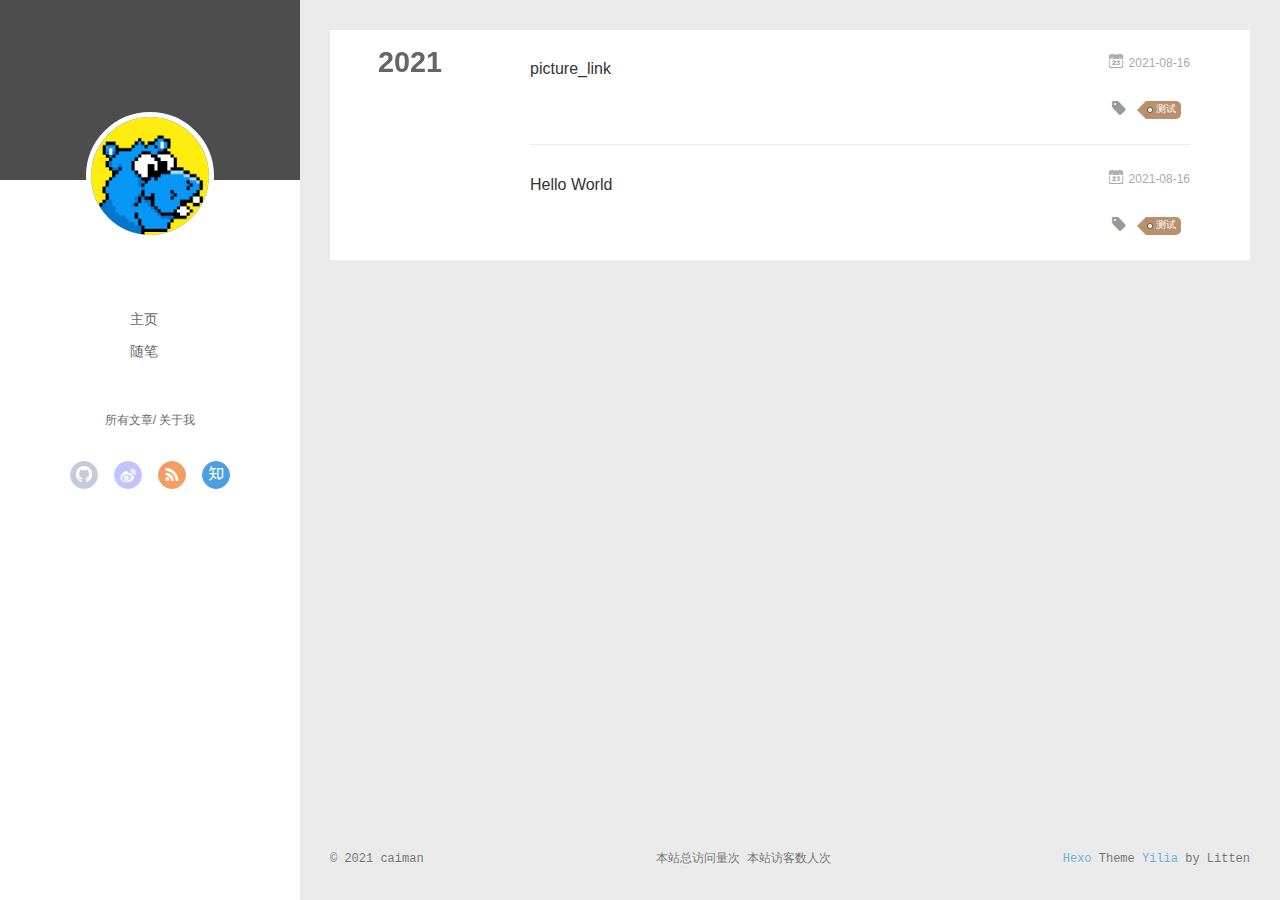
==== commit 68b9d19e: "Site updated: 2021-08-17 10:50:53" ====
--- a/archives/index.html
+++ b/archives/index.html
@@ -165,14 +165,14 @@
   <div class="archive-article-inner">
     <header class="archive-article-header">
       	<div class="article-meta">
-	      	<a href="/2021/08/16/%E6%88%91%E7%9A%84%E7%AC%AC%E4%B8%80%E7%AF%87%E5%8D%9A%E5%AE%A2/" class="archive-article-date">
+	      	<a href="/2021/08/16/picture_link/" class="archive-article-date">
   	<time datetime="2021-08-16T10:37:25.000Z" itemprop="datePublished"><i class="icon-calendar icon"></i>2021-08-16</time>
 </a>
         </div>
     	 
   
     <h1 itemprop="name">
-      <a class="archive-article-title" href="/2021/08/16/%E6%88%91%E7%9A%84%E7%AC%AC%E4%B8%80%E7%AF%87%E5%8D%9A%E5%AE%A2/">我的第一篇博客</a>
+      <a class="archive-article-title" href="/2021/08/16/picture_link/">picture_link</a>
     </h1>
   
 
@@ -221,7 +221,7 @@
 		<ul class="article-tag-list">
 			 
         		<li class="article-tag-list-item">
-        			<a href="javascript:void(0)" class="js-tag article-tag-list-link color3">随笔</a>
+        			<a href="javascript:void(0)" class="js-tag article-tag-list-link color3">测试</a>
         		</li>
       		
 		</ul>
@@ -337,10 +337,6 @@
              
               <li class="article-tag-list-item">
                 <a href="javascript:void(0)" class="js-tag color3">测试</a>
-              </li>
-             
-              <li class="article-tag-list-item">
-                <a href="javascript:void(0)" class="js-tag color3">随笔</a>
               </li>
             
             <div class="clearfix"></div>
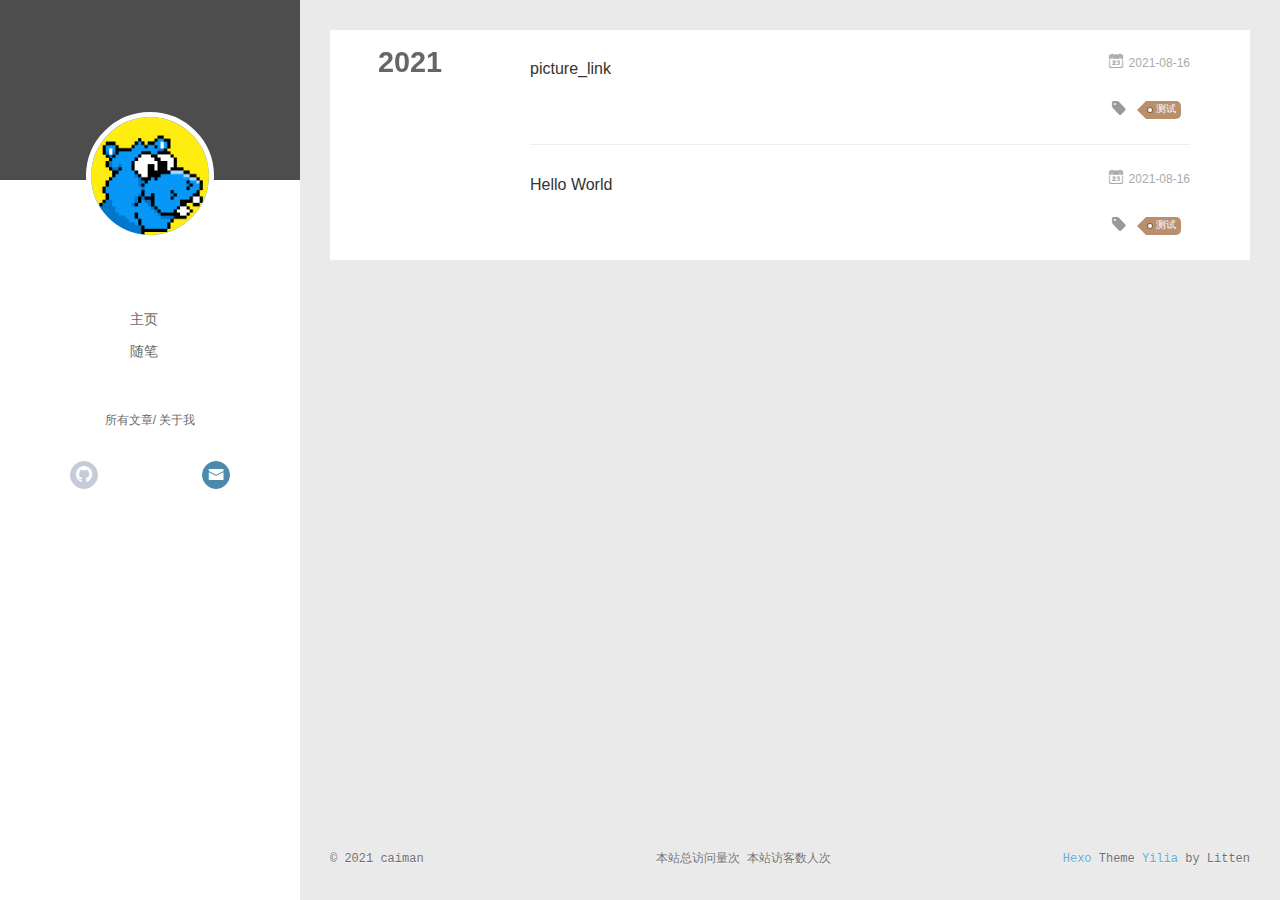
==== commit 78a0913a: "Site updated: 2021-08-17 11:07:37" ====
--- a/archives/index.html
+++ b/archives/index.html
@@ -75,13 +75,13 @@
 		<nav class="header-nav">
 			<div class="social">
 				
-					<a class="github" target="_blank" href="#" title="github"><i class="icon-github"></i></a>
-		        
-					<a class="weibo" target="_blank" href="#" title="weibo"><i class="icon-weibo"></i></a>
-		        
-					<a class="rss" target="_blank" href="#" title="rss"><i class="icon-rss"></i></a>
-		        
-					<a class="zhihu" target="_blank" href="#" title="zhihu"><i class="icon-zhihu"></i></a>
+					<a class="github" target="_blank" href="https://github.com/caiman999" title="github"><i class="icon-github"></i></a>
+		        
+					<a class="wpblog" target="_blank" href="http://47.96.142.58/" title="wpblog"><i class="icon-wpblog"></i></a>
+		        
+					<a class="csdn" target="_blank" href="https://blog.csdn.net/bocaiaichila?spm=1001.2014.3001.5343" title="csdn"><i class="icon-csdn"></i></a>
+		        
+					<a class="mail" target="_blank" href="mailto:1525447247@qq.com" title="mail"><i class="icon-mail"></i></a>
 		        
 			</div>
 		</nav>
@@ -116,13 +116,13 @@
 			<nav class="header-nav">
 				<div class="social">
 					
-						<a class="github" target="_blank" href="#" title="github"><i class="icon-github"></i></a>
+						<a class="github" target="_blank" href="https://github.com/caiman999" title="github"><i class="icon-github"></i></a>
 			        
-						<a class="weibo" target="_blank" href="#" title="weibo"><i class="icon-weibo"></i></a>
+						<a class="wpblog" target="_blank" href="http://47.96.142.58/" title="wpblog"><i class="icon-wpblog"></i></a>
 			        
-						<a class="rss" target="_blank" href="#" title="rss"><i class="icon-rss"></i></a>
+						<a class="csdn" target="_blank" href="https://blog.csdn.net/bocaiaichila?spm=1001.2014.3001.5343" title="csdn"><i class="icon-csdn"></i></a>
 			        
-						<a class="zhihu" target="_blank" href="#" title="zhihu"><i class="icon-zhihu"></i></a>
+						<a class="mail" target="_blank" href="mailto:1525447247@qq.com" title="mail"><i class="icon-mail"></i></a>
 			        
 				</div>
 			</nav>
@@ -387,7 +387,7 @@
     
     	<section class="tools-section tools-section-me" q-show="aboutme">
   	  	
-  	  		<div class="aboutme-wrap" id="js-aboutme">&lt;br&gt;QQ:1525447247&lt;/br&gt;&lt;br&gt;欢迎交流&lt;/br&gt;</div>
+  	  		<div class="aboutme-wrap" id="js-aboutme">QQ:1525447247欢迎交流</div>
   	  	
     	</section>
     
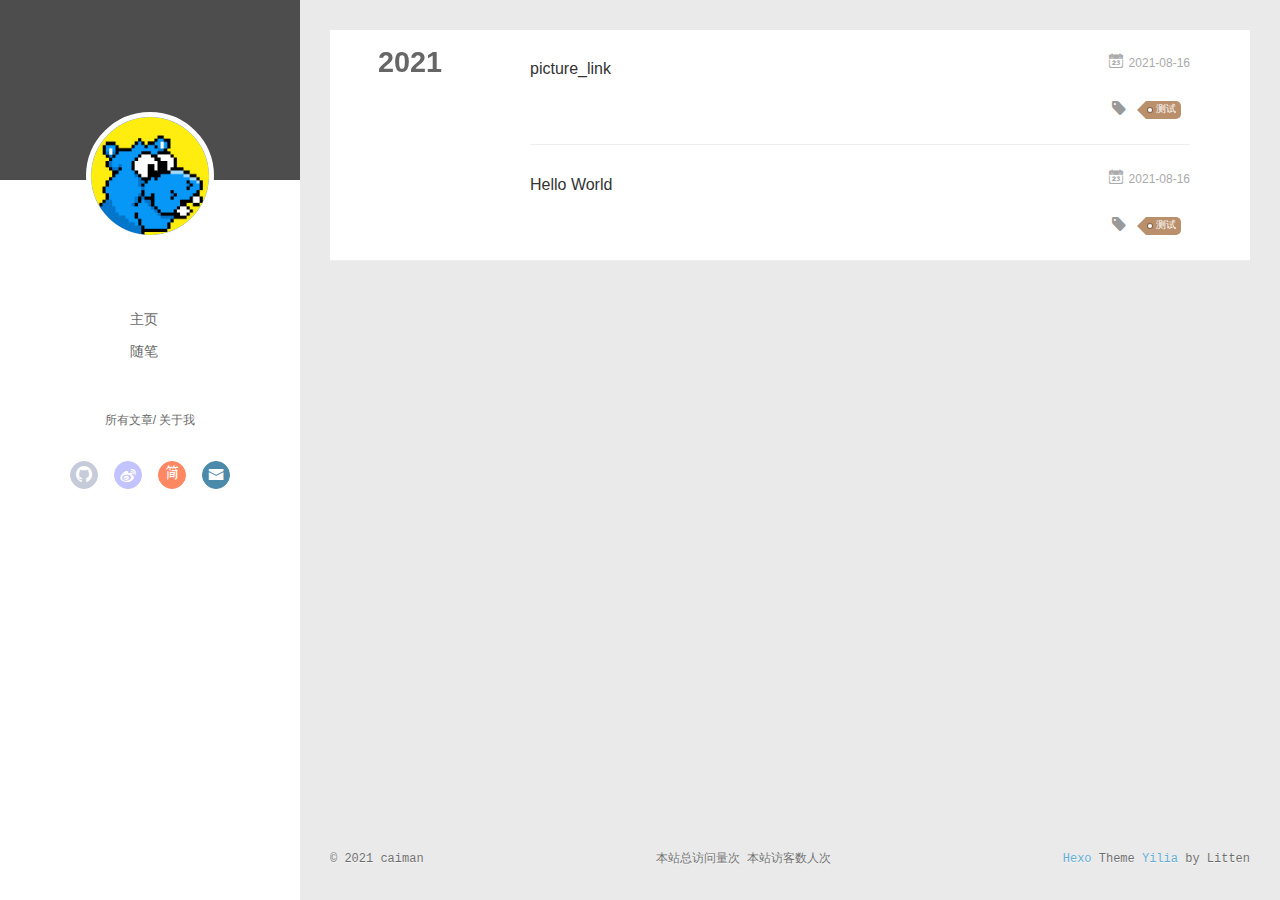
==== commit 162c71dd: "Site updated: 2021-08-17 11:12:05" ====
--- a/archives/index.html
+++ b/archives/index.html
@@ -77,9 +77,9 @@
 				
 					<a class="github" target="_blank" href="https://github.com/caiman999" title="github"><i class="icon-github"></i></a>
 		        
-					<a class="wpblog" target="_blank" href="http://47.96.142.58/" title="wpblog"><i class="icon-wpblog"></i></a>
-		        
-					<a class="csdn" target="_blank" href="https://blog.csdn.net/bocaiaichila?spm=1001.2014.3001.5343" title="csdn"><i class="icon-csdn"></i></a>
+					<a class="weibo" target="_blank" href="http://47.96.142.58/" title="weibo"><i class="icon-weibo"></i></a>
+		        
+					<a class="jianshu" target="_blank" href="https://blog.csdn.net/bocaiaichila?spm=1001.2014.3001.5343" title="jianshu"><i class="icon-jianshu"></i></a>
 		        
 					<a class="mail" target="_blank" href="mailto:1525447247@qq.com" title="mail"><i class="icon-mail"></i></a>
 		        
@@ -118,9 +118,9 @@
 					
 						<a class="github" target="_blank" href="https://github.com/caiman999" title="github"><i class="icon-github"></i></a>
 			        
-						<a class="wpblog" target="_blank" href="http://47.96.142.58/" title="wpblog"><i class="icon-wpblog"></i></a>
+						<a class="weibo" target="_blank" href="http://47.96.142.58/" title="weibo"><i class="icon-weibo"></i></a>
 			        
-						<a class="csdn" target="_blank" href="https://blog.csdn.net/bocaiaichila?spm=1001.2014.3001.5343" title="csdn"><i class="icon-csdn"></i></a>
+						<a class="jianshu" target="_blank" href="https://blog.csdn.net/bocaiaichila?spm=1001.2014.3001.5343" title="jianshu"><i class="icon-jianshu"></i></a>
 			        
 						<a class="mail" target="_blank" href="mailto:1525447247@qq.com" title="mail"><i class="icon-mail"></i></a>
 			        
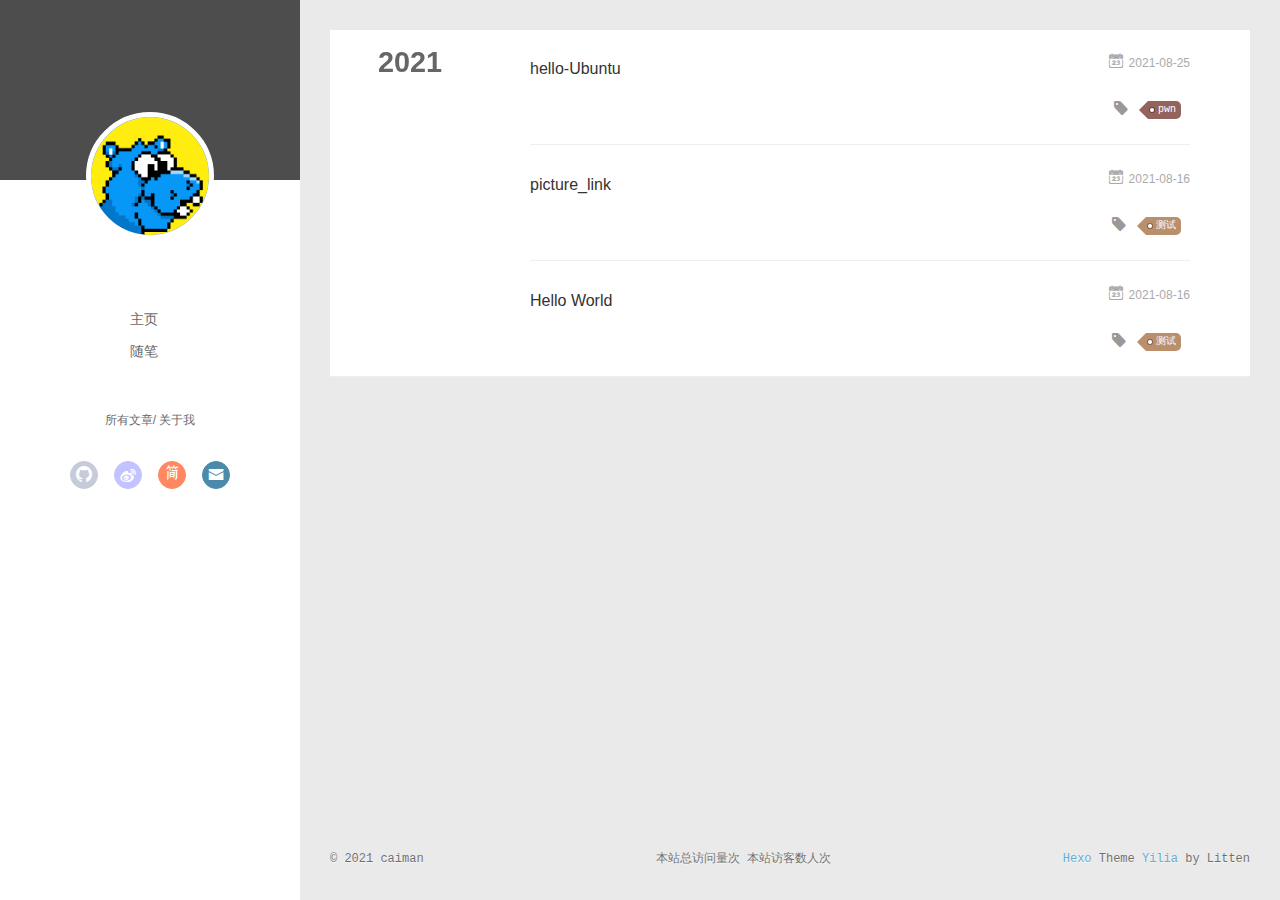
==== commit 325c47c4: "Site updated: 2021-08-25 18:59:42" ====
--- a/archives/index.html
+++ b/archives/index.html
@@ -165,6 +165,44 @@
   <div class="archive-article-inner">
     <header class="archive-article-header">
       	<div class="article-meta">
+	      	<a href="/2021/08/25/hello-Ubuntu/" class="archive-article-date">
+  	<time datetime="2021-08-25T07:48:33.000Z" itemprop="datePublished"><i class="icon-calendar icon"></i>2021-08-25</time>
+</a>
+        </div>
+    	 
+  
+    <h1 itemprop="name">
+      <a class="archive-article-title" href="/2021/08/25/hello-Ubuntu/">hello-Ubuntu</a>
+    </h1>
+  
+
+        <div class="article-info info-on-right">
+          
+	<div class="article-tag tagcloud">
+		<i class="icon-price-tags icon"></i>
+		<ul class="article-tag-list">
+			 
+        		<li class="article-tag-list-item">
+        			<a href="javascript:void(0)" class="js-tag article-tag-list-link color4">pwn</a>
+        		</li>
+      		
+		</ul>
+	</div>
+
+          
+
+        </div>
+        <div class="clearfix"></div>
+    </header>
+  </div>
+</article>
+  
+    
+    
+    <article class="archive-article archive-type-post">
+  <div class="archive-article-inner">
+    <header class="archive-article-header">
+      	<div class="article-meta">
 	      	<a href="/2021/08/16/picture_link/" class="archive-article-date">
   	<time datetime="2021-08-16T10:37:25.000Z" itemprop="datePublished"><i class="icon-calendar icon"></i>2021-08-16</time>
 </a>
@@ -337,6 +375,10 @@
              
               <li class="article-tag-list-item">
                 <a href="javascript:void(0)" class="js-tag color3">测试</a>
+              </li>
+             
+              <li class="article-tag-list-item">
+                <a href="javascript:void(0)" class="js-tag color4">pwn</a>
               </li>
             
             <div class="clearfix"></div>
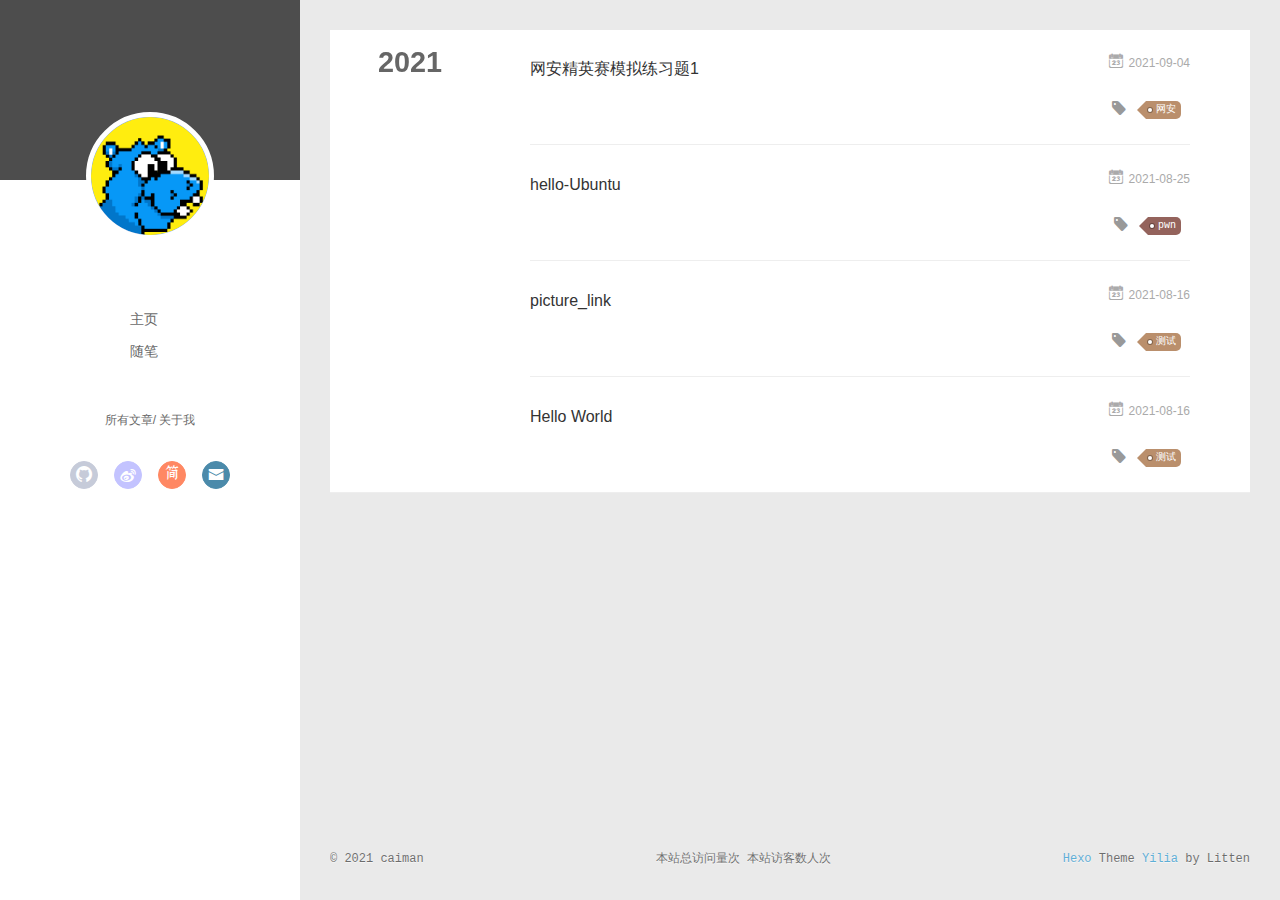
==== commit 1ae21881: "Site updated: 2021-09-04 15:55:17" ====
--- a/archives/index.html
+++ b/archives/index.html
@@ -165,6 +165,44 @@
   <div class="archive-article-inner">
     <header class="archive-article-header">
       	<div class="article-meta">
+	      	<a href="/2021/09/04/%E7%BD%91%E5%AE%89%E7%B2%BE%E8%8B%B1%E8%B5%9B1/" class="archive-article-date">
+  	<time datetime="2021-09-04T07:47:53.879Z" itemprop="datePublished"><i class="icon-calendar icon"></i>2021-09-04</time>
+</a>
+        </div>
+    	 
+  
+    <h1 itemprop="name">
+      <a class="archive-article-title" href="/2021/09/04/%E7%BD%91%E5%AE%89%E7%B2%BE%E8%8B%B1%E8%B5%9B1/">网安精英赛模拟练习题1</a>
+    </h1>
+  
+
+        <div class="article-info info-on-right">
+          
+	<div class="article-tag tagcloud">
+		<i class="icon-price-tags icon"></i>
+		<ul class="article-tag-list">
+			 
+        		<li class="article-tag-list-item">
+        			<a href="javascript:void(0)" class="js-tag article-tag-list-link color3">网安</a>
+        		</li>
+      		
+		</ul>
+	</div>
+
+          
+
+        </div>
+        <div class="clearfix"></div>
+    </header>
+  </div>
+</article>
+  
+    
+    
+    <article class="archive-article archive-type-post">
+  <div class="archive-article-inner">
+    <header class="archive-article-header">
+      	<div class="article-meta">
 	      	<a href="/2021/08/25/hello-Ubuntu/" class="archive-article-date">
   	<time datetime="2021-08-25T07:48:33.000Z" itemprop="datePublished"><i class="icon-calendar icon"></i>2021-08-25</time>
 </a>
@@ -374,11 +412,15 @@
           <ul class="article-tag-list" q-show="showTags">
              
               <li class="article-tag-list-item">
+                <a href="javascript:void(0)" class="js-tag color4">pwn</a>
+              </li>
+             
+              <li class="article-tag-list-item">
                 <a href="javascript:void(0)" class="js-tag color3">测试</a>
               </li>
              
               <li class="article-tag-list-item">
-                <a href="javascript:void(0)" class="js-tag color4">pwn</a>
+                <a href="javascript:void(0)" class="js-tag color3">网安</a>
               </li>
             
             <div class="clearfix"></div>
